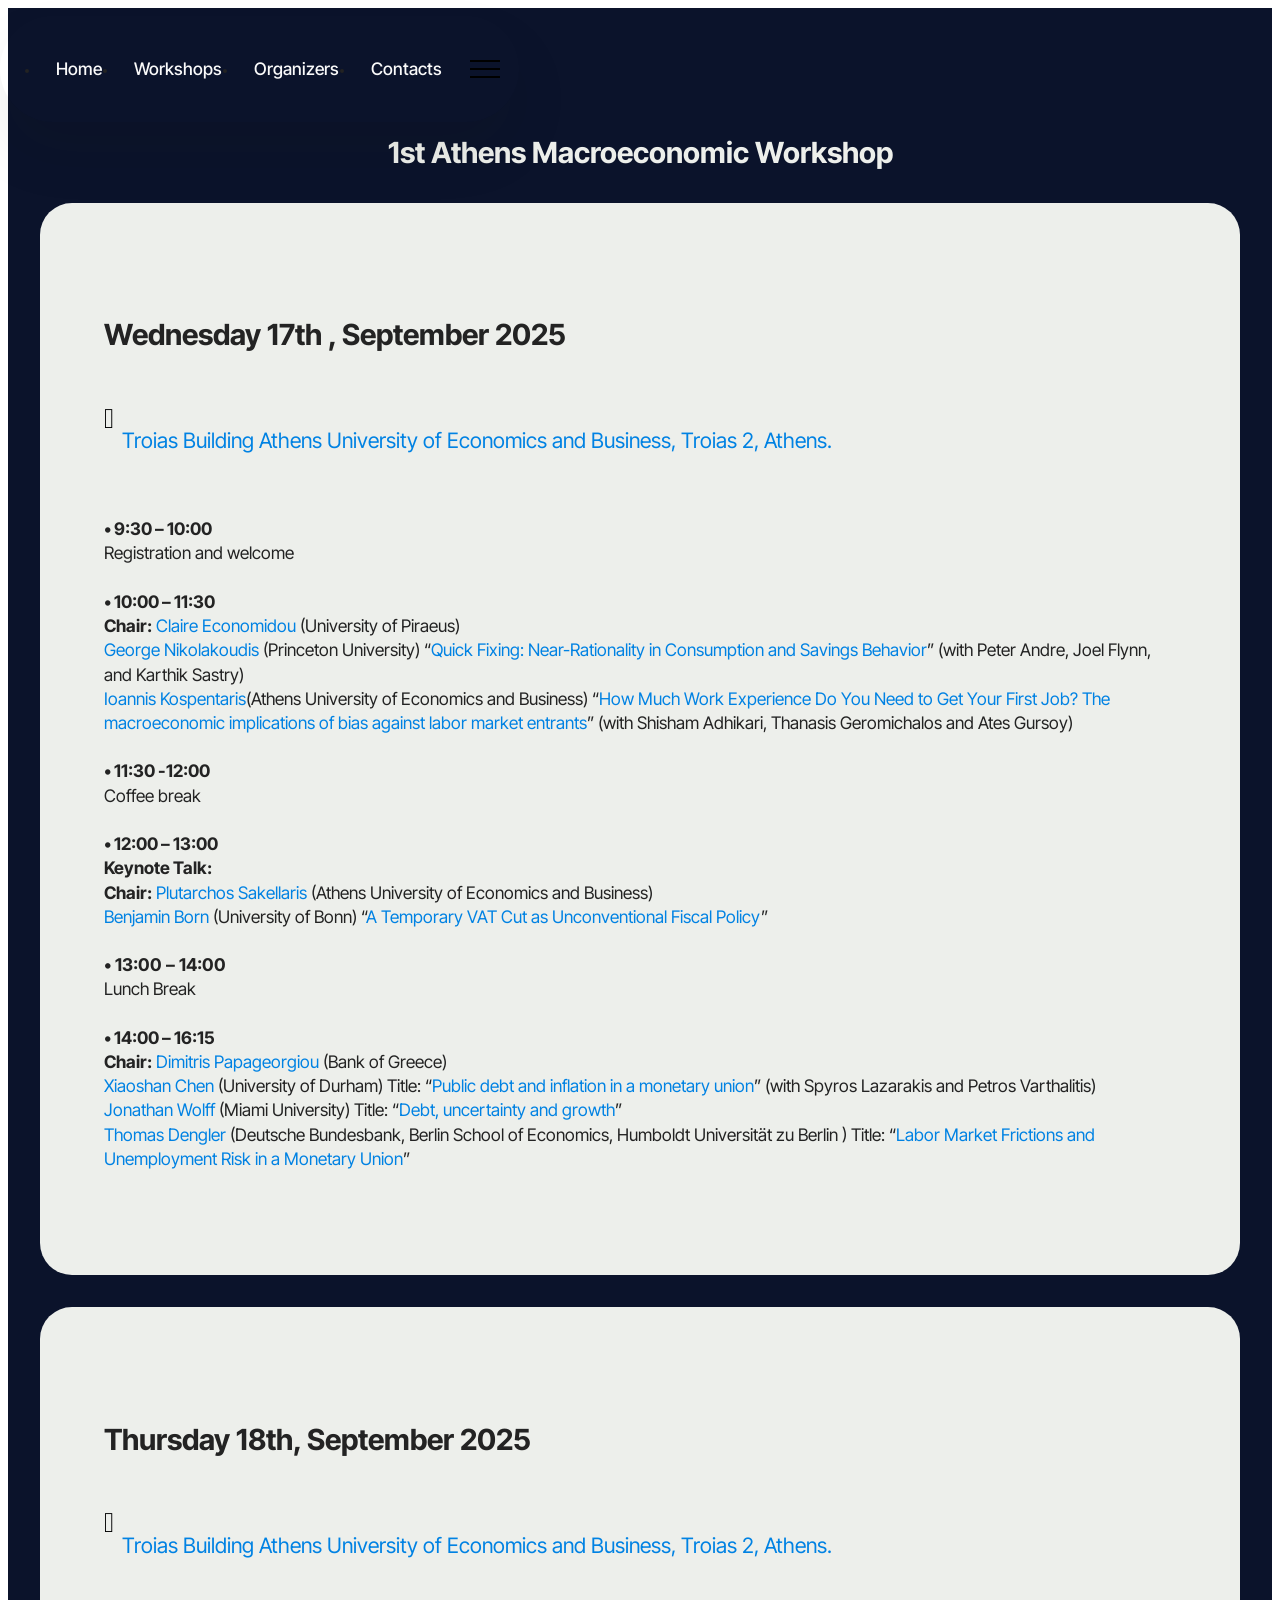
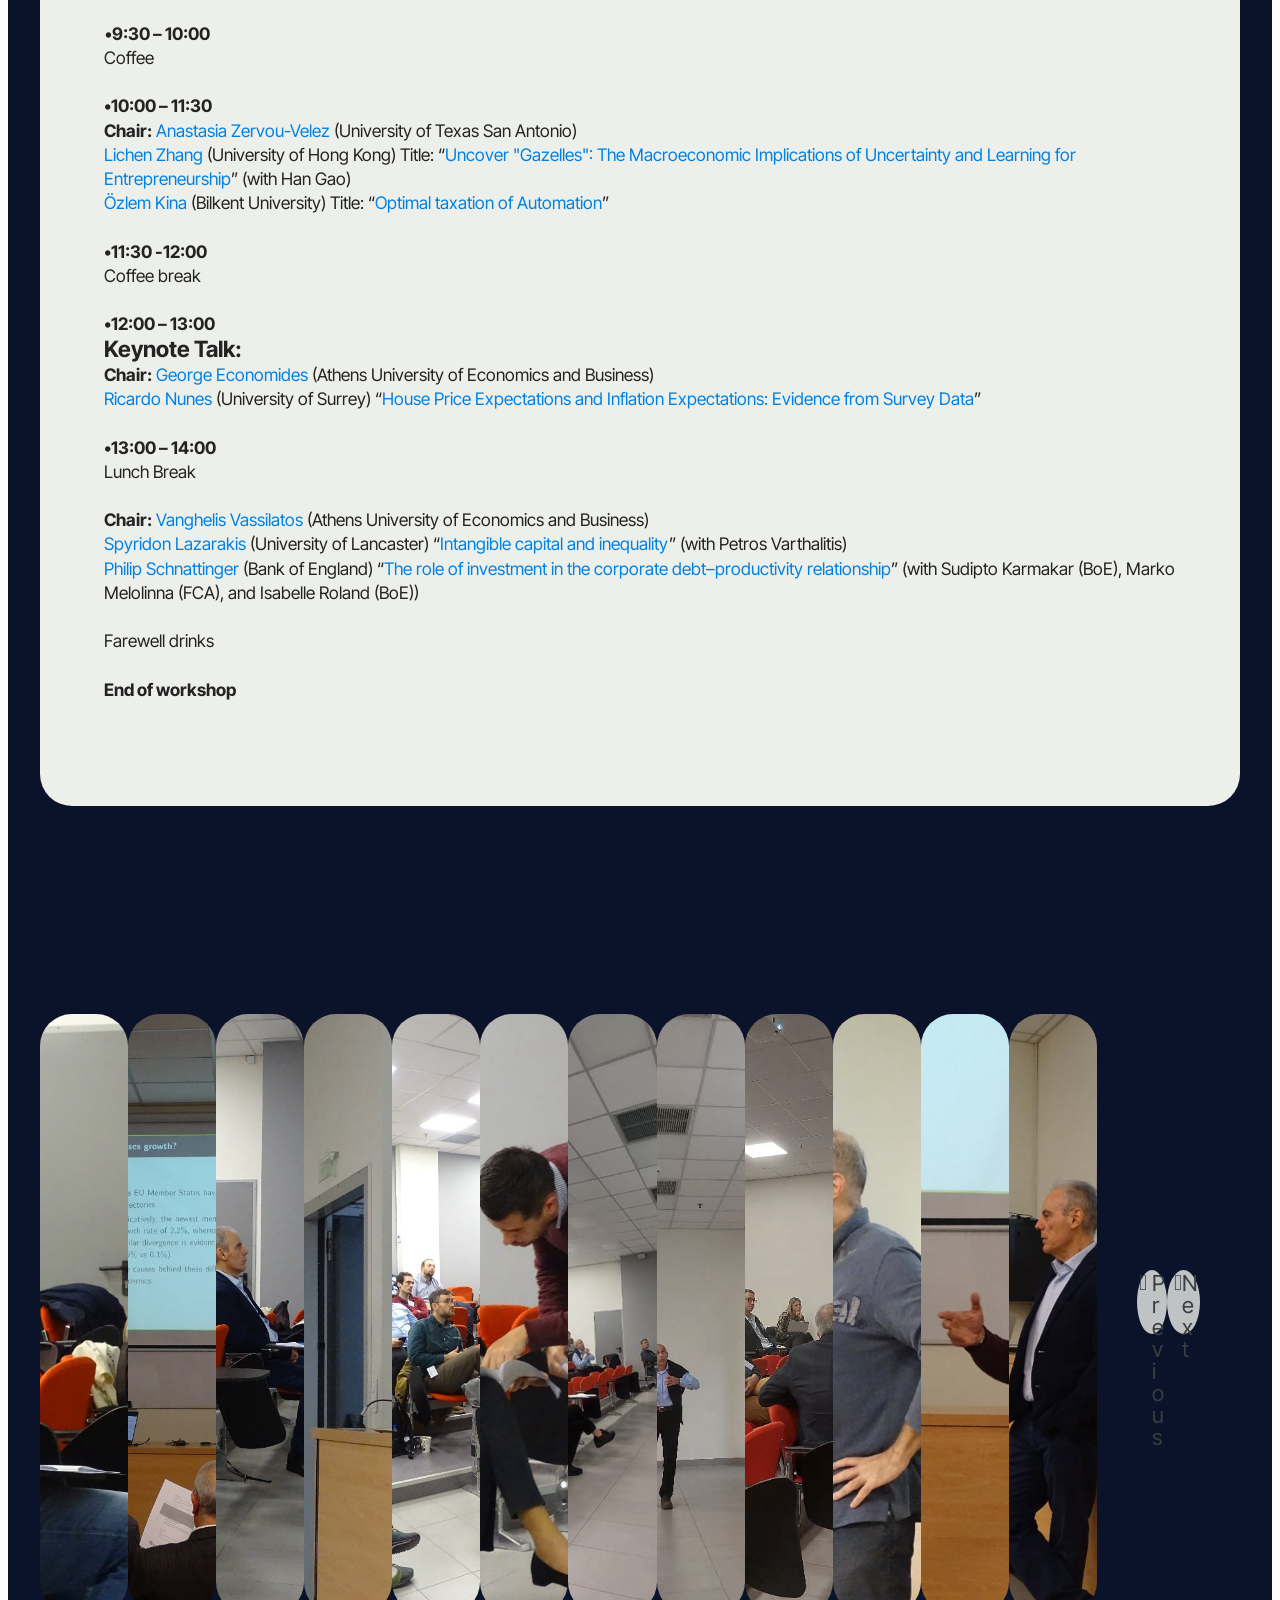
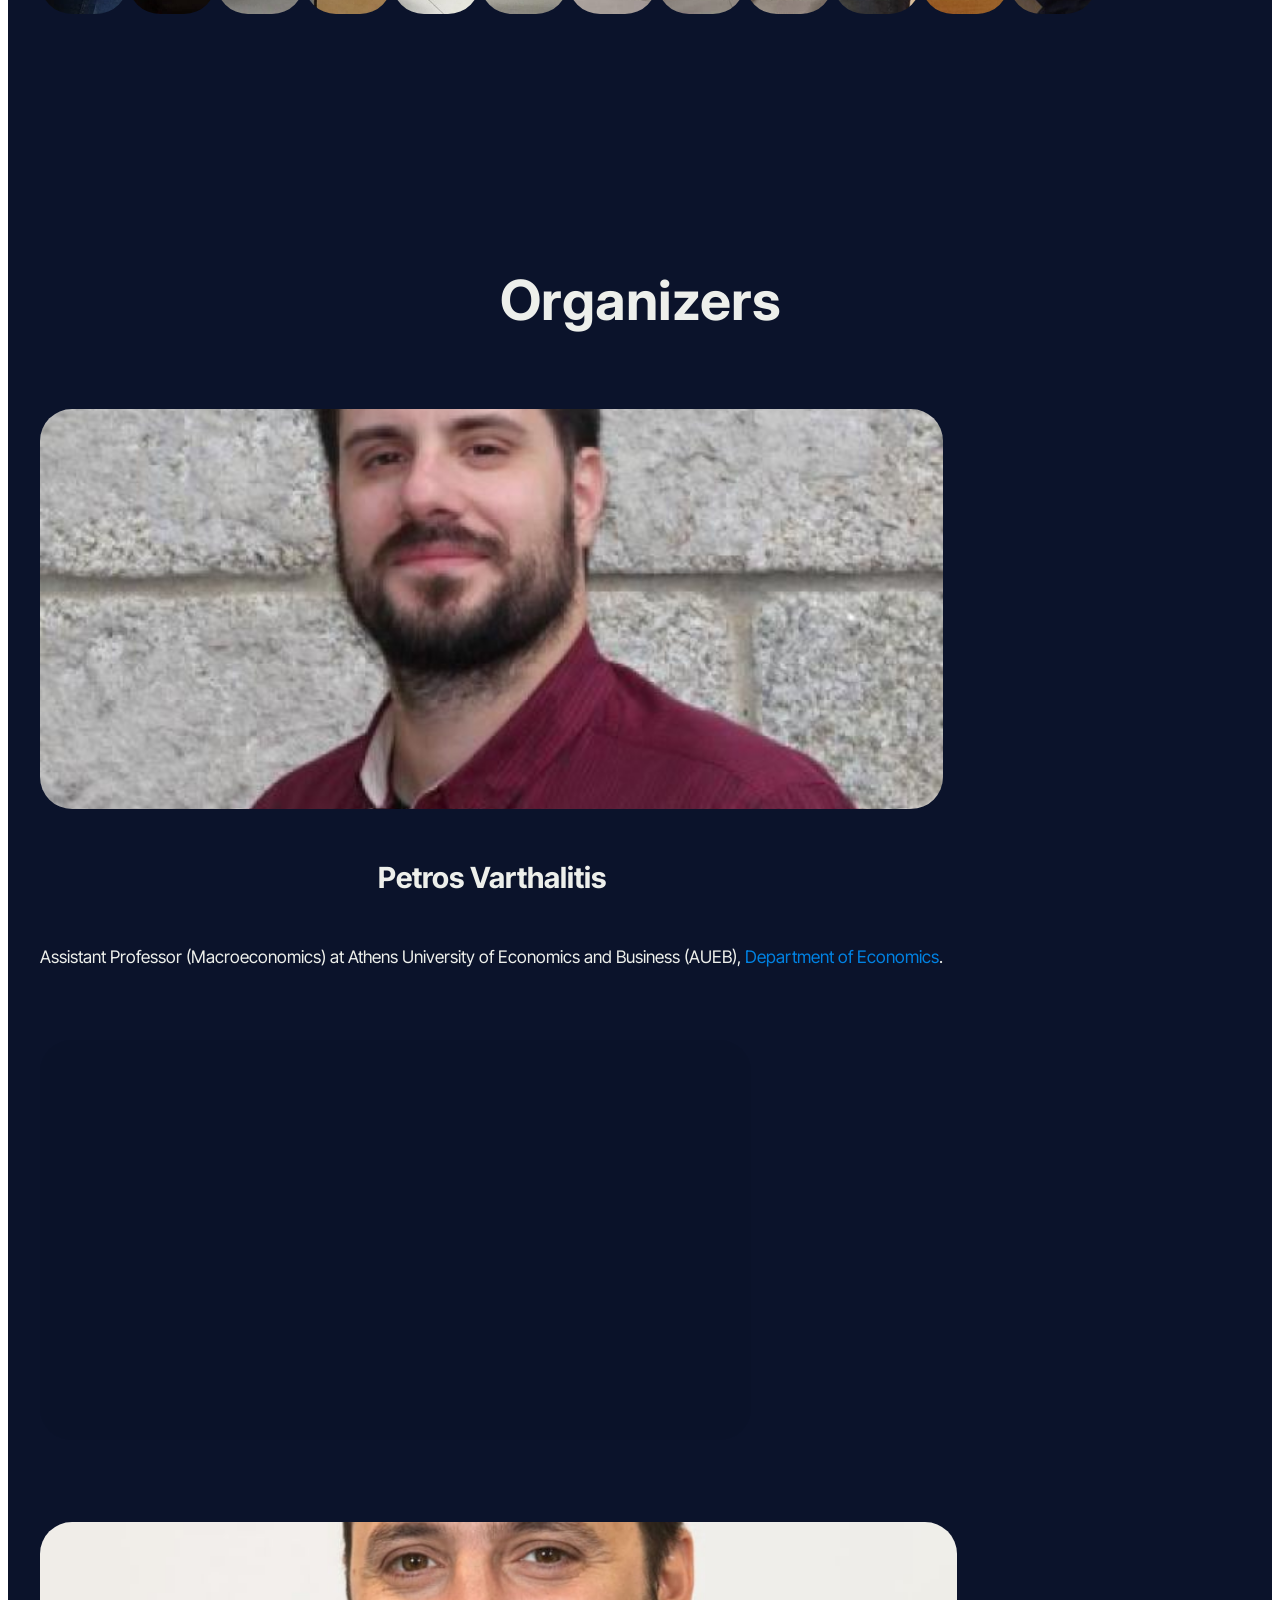
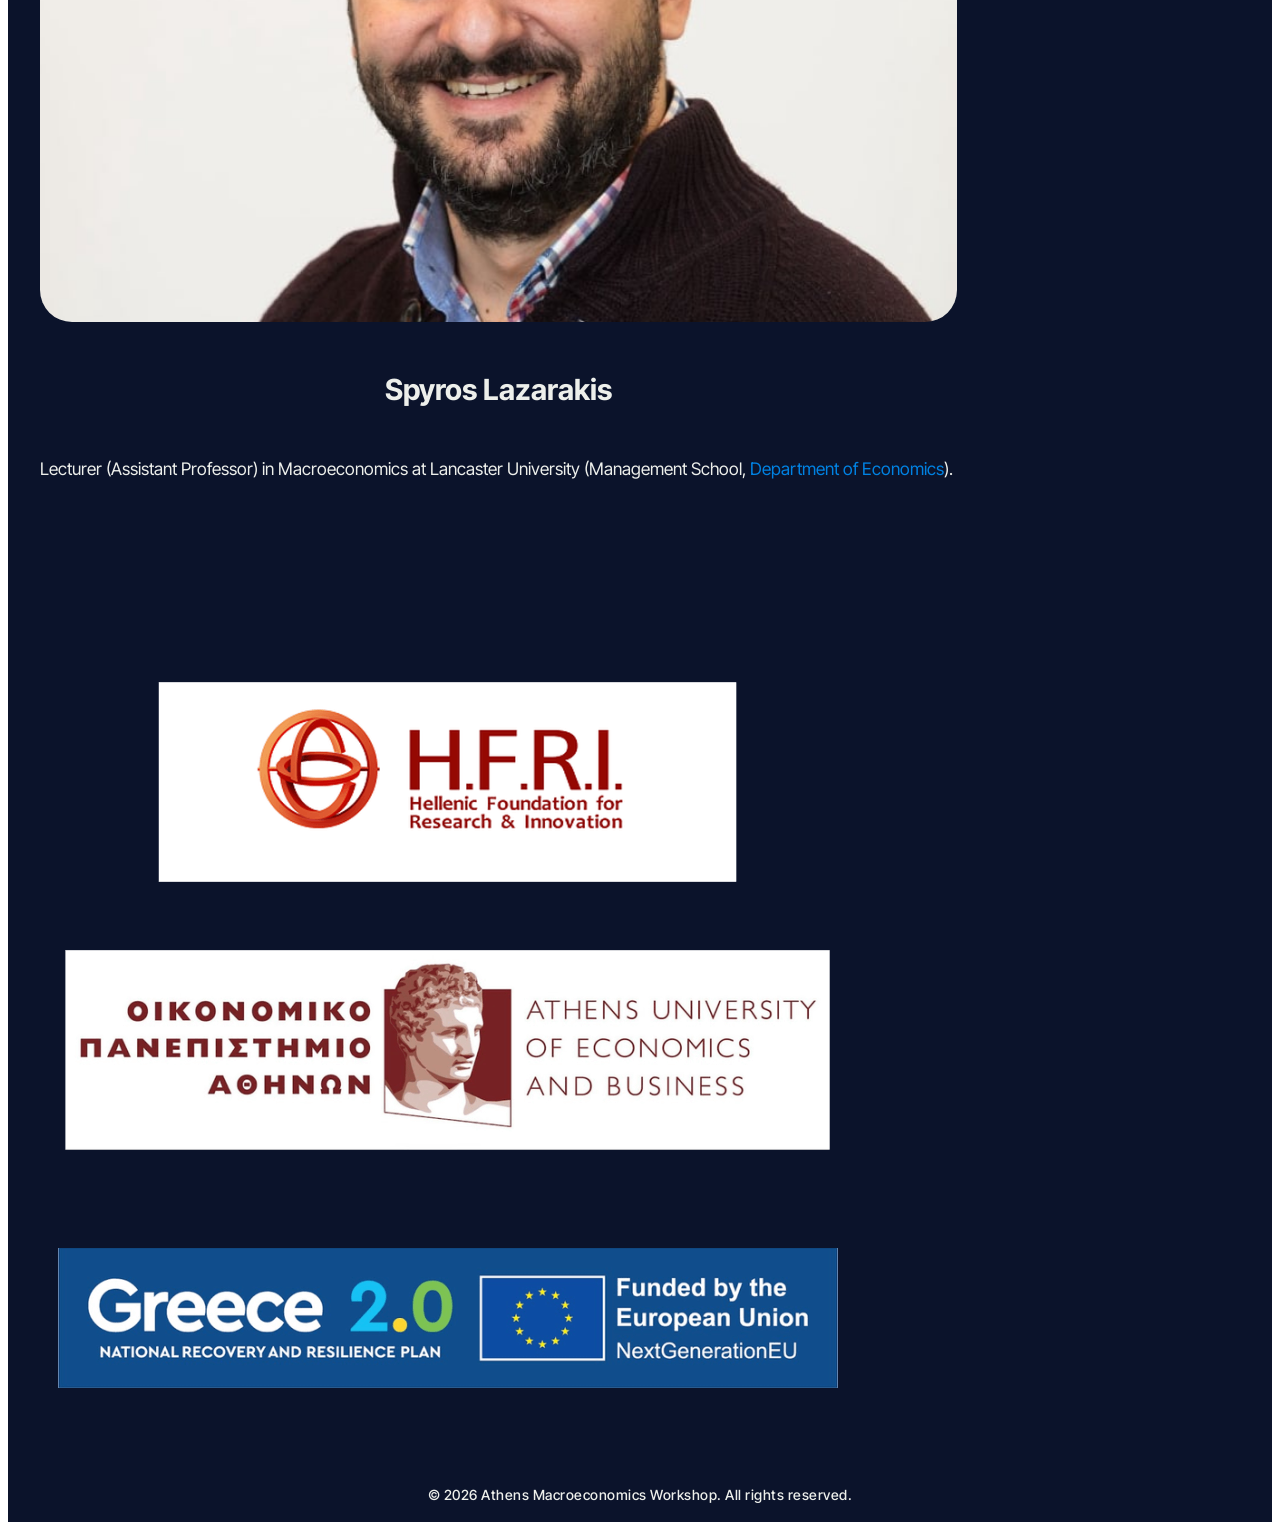
==== 1st-athens-macroeconomics-workshop.html @ bf7352df "Add files via upload" ====
<!DOCTYPE html>
<html  >
<head>
  <!-- Site made with Mobirise Website Builder v5.9.25, https://mobirise.com -->
  <meta charset="UTF-8">
  <meta http-equiv="X-UA-Compatible" content="IE=edge">
  <meta name="generator" content="Mobirise v5.9.25, mobirise.com">
  <meta name="twitter:card" content="summary_large_image"/>
  <meta name="twitter:image:src" content="assets/images/1st-athens-macroeconomics-workshop-meta.png">
  <meta property="og:image" content="assets/images/1st-athens-macroeconomics-workshop-meta.png">
  <meta name="twitter:title" content="1st-athens-macroeconomics-workshop">
  <meta name="viewport" content="width=device-width, initial-scale=1, minimum-scale=1">
  <link rel="shortcut icon" href="assets/images/intange-favicon-512-128x128.png" type="image/x-icon">
  <meta name="description" content="">
  
  
  <title>1st-athens-macroeconomics-workshop</title>
  <link rel="stylesheet" href="assets/web/assets/mobirise-icons2/mobirise2.css">
  <link rel="stylesheet" href="assets/bootstrap/css/bootstrap.min.css">
  <link rel="stylesheet" href="assets/bootstrap/css/bootstrap-grid.min.css">
  <link rel="stylesheet" href="assets/bootstrap/css/bootstrap-reboot.min.css">
  <link rel="stylesheet" href="assets/dropdown/css/style.css">
  <link rel="stylesheet" href="assets/socicon/css/styles.css">
  <link rel="stylesheet" href="assets/theme/css/style.css">
  <link rel="preload" href="https://fonts.googleapis.com/css?family=Inter+Tight:100,200,300,400,500,600,700,800,900,100i,200i,300i,400i,500i,600i,700i,800i,900i&display=swap" as="style" onload="this.onload=null;this.rel='stylesheet'">
  <noscript><link rel="stylesheet" href="https://fonts.googleapis.com/css?family=Inter+Tight:100,200,300,400,500,600,700,800,900,100i,200i,300i,400i,500i,600i,700i,800i,900i&display=swap"></noscript>
  <link rel="preload" href="https://fonts.googleapis.com/css?family=Inter:100,200,300,400,500,600,700,800,900,100i,200i,300i,400i,500i,600i,700i,800i,900i&display=swap" as="style" onload="this.onload=null;this.rel='stylesheet'">
  <noscript><link rel="stylesheet" href="https://fonts.googleapis.com/css?family=Inter:100,200,300,400,500,600,700,800,900,100i,200i,300i,400i,500i,600i,700i,800i,900i&display=swap"></noscript>
  <link rel="preload" as="style" href="assets/mobirise/css/mbr-additional.css?v=ROqgdc"><link rel="stylesheet" href="assets/mobirise/css/mbr-additional.css?v=ROqgdc" type="text/css">

  
  
  
</head>
<body>
  
  <section data-bs-version="5.1" class="menu menu5 cid-vo2XoC6HNH" once="menu" id="menu05-g">
	

	<nav class="navbar navbar-dropdown navbar-fixed-top navbar-expand-lg">
		<div class="container">
			<div class="navbar-brand">
				
				
			</div>
			<button class="navbar-toggler" type="button" data-toggle="collapse" data-bs-toggle="collapse" data-target="#navbarSupportedContent" data-bs-target="#navbarSupportedContent" aria-controls="navbarNavAltMarkup" aria-expanded="false" aria-label="Toggle navigation">
				<div class="hamburger">
					<span></span>
					<span></span>
					<span></span>
					<span></span>
				</div>
			</button>
			<div class="collapse navbar-collapse" id="navbarSupportedContent">
				<ul class="navbar-nav nav-dropdown nav-right navbar-nav-top-padding" data-app-modern-menu="true"><li class="nav-item"><a class="nav-link link text-white display-4" href="index.html#top">Home</a></li><li class="nav-item dropdown">
						<a class="nav-link link dropdown-toggle text-white display-4" href="index.html#news09-9" aria-expanded="false" data-toggle="dropdown-submenu" data-bs-toggle="dropdown" data-bs-auto-close="outside">Workshops</a><div class="dropdown-menu" aria-labelledby="dropdown-973"><a class="show dropdown-item text-white text-primary display-4" href="index.html#news09-9">2nd Athens Macroeconomics workshop</a><a class="show dropdown-item text-white text-primary display-4" href="1st-athens-macroeconomics-workshop.html#news"> 1st Athens Macroeconomics workshop</a></div>
					</li><li class="nav-item"><a class="nav-link link text-white display-4" href="index.html#people03-l">Organizers</a></li><li class="nav-item">
						<a class="nav-link link text-white display-4" href="index.html#people03-k">Contacts</a>
					</li></ul>
				
			</div>
		</div>
	</nav>
</section>

<section data-bs-version="5.1" class="news09 startm5 cid-vojw4jTmcV" id="news09-v">
  
  <div class="container">
    <div class="col-12 mb-5 content-head">
      <h3 class="mbr-section-title mbr-fonts-style align-center mb-0 display-5"><strong>1st Athens Macroeconomic Workshop</strong></h3>
      
    </div>
    <div class="row justify-content-center ">
      <div class="col-12 col-lg-8">
        <div class="item features-without-image col-12 active">
          <div class="item-wrapper">
            <h5 class="mbr-card-title mbr-fonts-style mt-0 mb-3 display-5"><strong>Wednesday 17th , September 2025&nbsp;</strong></h5>
            <div class="details">
              
              
            </div>
            <div class="details">
              <div class="details-item display-7">
                <span class="mbr-iconfont mobi-mbri-map-pin mobi-mbri details-icon"></span>
                <p class="mbr-tag mbr-fonts-style display-7"><a href="https://maps.app.goo.gl/s9RiLfY77Hq9WLxKA" class="text-primary" target="_blank">Troias Building Athens University of Economics and Business, Troias 2, Athens.</a></p>
              </div>
            </div>
            
            <h6 class="mbr-card-subtitle mbr-fonts-style mt-0 mb-3 display-4"><div><strong>• 9:30 – 10:00 
</strong></div><div>Registration and welcome</div><br><div> 
</div><div><strong>• 10:00 – 11:30 
</strong></div><div><strong>Chair:</strong> <a href="https://www.unipi.gr/en/people/economidou-charikleia-claire/" class="text-primary" target="_blank">Claire Economidou</a> (University of Piraeus) 
</div><div><a href="https://www.nikolakoudis.com/" class="text-primary" target="_blank">George Nikolakoudis</a> (Princeton University) “<a href="https://drive.google.com/file/d/1awyga1INCzPsNsulYMSWM-Dxrri4wdv6/view" class="text-primary" target="_blank">Quick Fixing: Near-Rationality in Consumption and Savings Behavior</a>” (with Peter Andre, Joel Flynn, and Karthik Sastry) 
</div><div><a href="https://sites.google.com/site/ioanniskospentaris/" class="text-primary" target="_blank">Ioannis Kospentaris</a>(Athens University of Economics and Business) “<a href="https://drive.google.com/file/d/1iOt1ChFKI5JLn_YGmo2r8HFfrzJy0114/view" class="text-primary" target="_blank">How Much Work Experience Do You Need to Get Your First Job? The macroeconomic implications of bias against labor market entrants</a>” (with Shisham Adhikari, Thanasis Geromichalos and Ates Gursoy) 
</div><div><br></div><div><strong>• 11:30 -12:00 
</strong></div><div>Coffee break</div><br><div> 
</div><div><strong>• 12:00 – 13:00 
</strong></div><div><strong>Keynote Talk: 
</strong></div><div><strong>Chair:</strong> <a href="https://sites.google.com/view/plutarchossakellaris" class="text-primary" target="_blank">Plutarchos Sakellaris</a> (Athens University of Economics and Business) 
</div><div><a href="https://www.benjaminborn.de/" class="text-primary" target="_blank">Benjamin Born</a> (University of Bonn) “<a href="https://drive.google.com/file/d/1lQdD8zDlQMj3WoTaWv9Stl2dD7FZsE-4/view" class="text-primary" target="_blank">A Temporary VAT Cut as Unconventional Fiscal Policy</a>” 
</div><div><strong style="font-size: 1.1rem;"><br></strong></div><div><strong style="font-size: 1.1rem;">• 13:00 – 14:00</strong><br></div><div>Lunch Break 
</div><div><strong><br></strong></div><div><strong>• 14:00 – 16:15 
</strong></div><div><strong>Chair:</strong> <a href="https://sites.google.com/site/dimitrispapageorgioupage/" class="text-primary" target="_blank">Dimitris Papageorgiou</a> (Bank of Greece) 
</div><div><a href="https://sites.google.com/site/xiaoshanchenfuller/" class="text-primary" target="_blank">Xiaoshan Chen</a> (University of Durham) Title: “<a href="https://drive.google.com/file/d/1wFIWw_v5fDEwLf2Lr9fqWzeh-18yKDK6/view" class="text-primary" target="_blank">Public debt and inflation in a monetary union</a>” (with Spyros Lazarakis and Petros Varthalitis) 
</div><div><a href="https://sites.google.com/view/jswolff/" class="text-primary" target="_blank">Jonathan Wolff</a> (Miami University) Title: “<a href="https://drive.google.com/file/d/1SQ3vj9Y3_2owEQkr7A2W3ySUCe_IaCP5/view" class="text-primary" target="_blank">Debt, uncertainty and growth</a>” 
</div><div><a href="https://sites.google.com/view/thomasdengler" class="text-primary" target="_blank">Thomas Dengler</a> (Deutsche Bundesbank, Berlin School of Economics, Humboldt Universität zu Berlin ) Title: “<a href="https://drive.google.com/file/d/1pGiiwD3izi3B61G6ehe2oWDl5bojuvIj/view" class="text-primary" target="_blank">Labor Market Frictions and Unemployment Risk in a Monetary Union</a>”</div><div>
</div><div>
</div><div>
</div><div>
</div><div>
</div><div>
</div><div>
</div><div>
</div><div>
</div><div>
</div><div>
</div><div>
</div><div>
</div><div>
</div><div>
</div><div>
</div><div>
</div><div>
</div></h6>
            
          </div>
        </div>
        <div class="item features-without-image col-12">
          <div class="item-wrapper">
            <h5 class="mbr-card-title mbr-fonts-style mt-0 mb-3 display-5"><strong>Thursday 18th, September 2025&nbsp;</strong></h5>
            <div class="details">
              
             
            </div>
            <div class="details">
              <div class="details-item display-7">
                <span class="mbr-iconfont mobi-mbri-map-pin mobi-mbri details-icon"></span>
                <p class="mbr-tag mbr-fonts-style display-7"><a href="https://maps.app.goo.gl/s9RiLfY77Hq9WLxKA" class="text-primary" target="_blank">Troias Building Athens University of Economics and Business, Troias 2, Athens.</a><br></p>
              </div>
            </div>
            
            <h6 class="mbr-card-subtitle mbr-fonts-style mt-0 mb-3 display-4">•<strong>9:30 – 10:00 
</strong><div>
</div><div>Coffee</div><br><div> 
</div><div><strong>•10:00 – 11:30 
</strong></div><div><strong>Chair:</strong> <a href="https://sites.google.com/site/anastasiazervoupage/" class="text-primary" target="_blank">Anastasia Zervou-Velez</a> (University of Texas San Antonio) 
</div><div><a href="https://lichenzhang.weebly.com/" class="text-primary" target="_blank">Lichen Zhang</a> (University of Hong Kong) Title: “<a href="https://drive.google.com/file/d/1F3Bx7vJr08uV4Q04dejfF_cUzHqcjcGP/view" class="text-primary" target="_blank">Uncover "Gazelles": The Macroeconomic Implications of Uncertainty and Learning for Entrepreneurship</a>” (with Han Gao) 
</div><div><a href="https://www.ozlemkina.com/" class="text-primary" target="_blank">Özlem Kina</a> (Bilkent University) Title: “<a href="https://drive.google.com/file/d/1UWi3M8B3TnzPAUD4MQsqDqIw2hHiiYGC/view" class="text-primary" target="_blank">Optimal taxation of Automation</a>”  
</div><div><strong><br></strong></div><div><strong>•11:30 -12:00 
</strong></div><div>Coffee break 
</div><div><strong><br></strong></div><div><strong>•12:00 – 13:00</strong></div><div><strong style="font-size: 1.4rem;">Keynote Talk:</strong></div><div><strong>Chair:</strong> <a href="https://www2.aueb.gr/users/gecon/" class="text-primary" target="_blank">George Economides</a> (Athens University of Economics and Business) 
</div><div><a href="https://sites.google.com/view/ricardonunes/home" class="text-primary" target="_blank">Ricardo Nunes</a> (University of Surrey) “<a href="https://drive.google.com/file/d/1SwmQ94cK85jdRxp5MCasLx83s3DGYi-p/view" class="text-primary" target="_blank">House Price Expectations and Inflation Expectations: Evidence from Survey Data</a>” 
</div><div><strong><br></strong></div><div><strong>•13:00 – 14:00 
</strong></div><div>Lunch Break</div><br><div> 
</div><div><strong>Chair:</strong> <a href="https://www.aueb.gr/en/faculty_page/vasilatos-evangelos" class="text-primary" target="_blank">Vanghelis Vassilatos</a> (Athens University of Economics and Business) 
</div><div><a href="https://www.slazarakis.com/" class="text-primary" target="_blank">Spyridon Lazarakis</a> (University of Lancaster) “<a href="https://drive.google.com/file/d/1IE9DkrfG1qw8oIpjZp3tDIDqA4QAW3M6/view" class="text-primary" target="_blank">Intangible capital and inequality</a>” (with Petros Varthalitis) 
</div><div><a href="https://philipschnattinger.github.io/" class="text-primary" target="_blank">Philip Schnattinger</a> (Bank of England) “<a href="https://drive.google.com/file/d/1_fAILFaWQ7c5skVZMDQcLuCeu4iwJ5OO/view" class="text-primary" target="_blank">The role of investment in the corporate debt–productivity relationship</a>” (with Sudipto Karmakar (BoE), Marko Melolinna (FCA), and Isabelle Roland (BoE))</div><br><div> 
</div><div>Farewell drinks 
</div><div><br></div><div><strong>End of workshop&nbsp;</strong></div><div>
</div><div>
</div><div>
</div><div>
</div><div>
</div><div>
</div><div>
</div><div>
</div><div>
</div><div>
</div><div>
</div><div>
</div><div>
</div><div>
</div><div>
</div><div>
</div><div>
</div></h6>
            
          </div>
        </div>

      </div>
    </div>
  </div>
</section>

<section data-bs-version="5.1" class="slider05 cid-vojiJwBOyW" id="slider05-u">
    

    <div class="container">
        <div class="row justify-content-center">
            <div class="col-12 col-md-10">
                <div class="carousel slide" id="vojX2L77eg" data-ride="carousel" data-bs-ride="carousel" data-interval="4000" data-bs-interval="4000">
                    <ol class="carousel-indicators">
                        <li data-slide-to="0" data-bs-slide-to="0" class="active" data-target="#vojX2L77eg" data-bs-target="#vojX2L77eg"></li>
                        <li data-slide-to="1" data-bs-slide-to="1" data-target="#vojX2L77eg" data-bs-target="#vojX2L77eg"></li>
                        <li data-slide-to="2" data-bs-slide-to="2" data-target="#vojX2L77eg" data-bs-target="#vojX2L77eg"></li><li data-slide-to="3" data-bs-slide-to="3" data-target="#vojX2L77eg" data-bs-target="#vojX2L77eg"></li><li data-slide-to="4" data-bs-slide-to="4" data-target="#vojX2L77eg" data-bs-target="#vojX2L77eg"></li><li data-slide-to="5" data-bs-slide-to="5" data-target="#vojX2L77eg" data-bs-target="#vojX2L77eg"></li><li data-slide-to="6" data-bs-slide-to="6" data-target="#vojX2L77eg" data-bs-target="#vojX2L77eg"></li><li data-slide-to="7" data-bs-slide-to="7" data-target="#vojX2L77eg" data-bs-target="#vojX2L77eg"></li><li data-slide-to="8" data-bs-slide-to="8" data-target="#vojX2L77eg" data-bs-target="#vojX2L77eg"></li><li data-slide-to="9" data-bs-slide-to="9" data-target="#vojX2L77eg" data-bs-target="#vojX2L77eg"></li><li data-slide-to="10" data-bs-slide-to="10" data-target="#vojX2L77eg" data-bs-target="#vojX2L77eg"></li><li data-slide-to="11" data-bs-slide-to="11" data-target="#vojX2L77eg" data-bs-target="#vojX2L77eg"></li>
                    </ol>
                    <div class="carousel-inner">
                        <div class="carousel-item slider-image item active">
                            <div class="item-wrapper">
                                
                                <img class="d-block w-100" src="assets/images/img-20251127-wa0010-1280x960.jpg" alt="" data-slide-to="0" data-bs-slide-to="0">
                            </div>
                        </div>
                        <div class="carousel-item slider-image item">
                            <div class="item-wrapper">
                                
                                <img class="d-block w-100" src="assets/images/img-20251127-wa0002-1280x960.jpg" alt="" data-slide-to="1" data-bs-slide-to="1">
                            </div>
                        </div>
                        <div class="carousel-item slider-image item">
                            <div class="item-wrapper">
                                
                                <img class="d-block w-100" src="assets/images/img-20251127-wa0007-1280x960.jpg" alt="" data-slide-to="2" data-bs-slide-to="2">
                            </div>
                        </div><div class="carousel-item slider-image item">
                            <div class="item-wrapper">
                                
                                <img class="d-block w-100" src="assets/images/img-20251127-wa0015-1280x960.jpg" alt="" data-slide-to="3" data-bs-slide-to="3">
                            </div>
                        </div><div class="carousel-item slider-image item">
                            <div class="item-wrapper">
                                
                                <img class="d-block w-100" src="assets/images/img-20251127-wa0013-1280x960.jpg" alt="" data-slide-to="4" data-bs-slide-to="4">
                            </div>
                        </div><div class="carousel-item slider-image item">
                            <div class="item-wrapper">
                                
                                <img class="d-block w-100" src="assets/images/img-20251127-wa0019-1280x960.jpg" alt="" data-slide-to="5" data-bs-slide-to="5">
                            </div>
                        </div><div class="carousel-item slider-image item">
                            <div class="item-wrapper">
                                
                                <img class="d-block w-100" src="assets/images/whatsapp-image-2025-11-27-at-15.54.48-6ba214b6-1156x867.jpg" alt="" data-slide-to="6" data-bs-slide-to="6">
                            </div>
                        </div><div class="carousel-item slider-image item">
                            <div class="item-wrapper">
                                
                                <img class="d-block w-100" src="assets/images/whatsapp-image-2025-11-27-at-15.54.43-503d2622-1156x867.jpg" alt="" data-slide-to="7" data-bs-slide-to="7">
                            </div>
                        </div><div class="carousel-item slider-image item">
                            <div class="item-wrapper">
                                
                                <img class="d-block w-100" src="assets/images/whatsapp-image-2025-11-27-at-15.54.43-7782b9f7-1156x867.jpg" alt="" data-slide-to="8" data-bs-slide-to="8">
                            </div>
                        </div><div class="carousel-item slider-image item">
                            <div class="item-wrapper">
                                
                                <img class="d-block w-100" src="assets/images/img-20251127-wa0003-1156x867.jpg" alt="" data-slide-to="9" data-bs-slide-to="9">
                            </div>
                        </div><div class="carousel-item slider-image item">
                            <div class="item-wrapper">
                                
                                <img class="d-block w-100" src="assets/images/img-20251127-wa0016-1156x867.jpg" alt="" data-slide-to="10" data-bs-slide-to="10">
                            </div>
                        </div><div class="carousel-item slider-image item">
                            <div class="item-wrapper">
                                
                                <img class="d-block w-100" src="assets/images/img-20251127-wa0006-1156x867.jpg" alt="" data-slide-to="11" data-bs-slide-to="11">
                            </div>
                        </div>
                    </div>
                    <a class="carousel-control carousel-control-prev" role="button" data-slide="prev" data-bs-slide="prev" href="#vojX2L77eg">
                        <span class="mobi-mbri mobi-mbri-arrow-prev" aria-hidden="true"></span>
                        <span class="sr-only visually-hidden">Previous</span>
                    </a>
                    <a class="carousel-control carousel-control-next" role="button" data-slide="next" data-bs-slide="next" href="#vojX2L77eg">
                        <span class="mobi-mbri mobi-mbri-arrow-next" aria-hidden="true"></span>
                        <span class="sr-only visually-hidden">Next</span>
                    </a>
                </div>
            </div>
        </div>
    </div>
</section>

<section data-bs-version="5.1" class="people03 cid-vojJovXC9Y" id="people03-x">
	
	
	<div class="container">
		<div class="row justify-content-center">
			<div class="col-12 content-head">
				<div class="mbr-section-head mb-5">
					<h4 class="mbr-section-title mbr-fonts-style align-center mb-0 display-2">
						<strong>Organizers</strong></h4>
					
				</div>
			</div>
		</div>
		<div class="row">
			<div class="item features-image col-12 col-md-6 col-lg-4">
				<div class="item-wrapper">
					<div class="item-img mb-3">
						<a href="https://sites.google.com/site/pgvarth/home" target="_blank"><img src="assets/images/varth-600x600.jpg" alt="" title=""></a>
					</div>
					<div class="item-content align-left">
						<h5 class="item-title mbr-fonts-style display-5"><strong>Petros Varthalitis</strong></h5>
						<h6 class="item-subtitle mbr-fonts-style mb-3 display-4">Assistant Professor (Macroeconomics) at Athens University of Economics and Business (AUEB), <a href="https://www.dept.aueb.gr/en/economincs-overview" class="text-primary" target="_blank">Department of Economics</a>.</h6>
						
					</div>
					
				</div>
			</div>
			<div class="item features-image col-12 col-md-6 col-lg-4">
				<div class="item-wrapper">
					<div class="item-img mb-3">
						<img src="assets/images/solid-color-0b132b-816x459.jpg" alt="Mobirise Website Builder" title="">
					</div>
					<div class="item-content align-left">
						<h5 class="item-title mbr-fonts-style display-5"></h5>
						<h6 class="item-subtitle mbr-fonts-style mb-3 display-7"></h6>
						
					</div>
					
				</div>
			</div>
			<div class="item features-image col-12 col-md-6 col-lg-4">
				<div class="item-wrapper">
					<div class="item-img mb-3">
						<a href="https://www.slazarakis.com/" target="_blank"><img src="assets/images/spyridon-lazarakis-portrait-816x1253.jpg" alt="" title=""></a>
					</div>
					<div class="item-content align-left">
						<h5 class="item-title mbr-fonts-style display-5"><strong>Spyros Lazarakis</strong></h5>
						<h6 class="item-subtitle mbr-fonts-style mb-3 display-4">Lecturer (Assistant Professor) in Macroeconomics at Lancaster University (Management School, <a href="https://www.lancaster.ac.uk/lums/people/spyridon-lazarakis" class="text-primary" target="_blank">Department of Economics</a>).&nbsp;</h6>
						
					</div>
					
				</div>
			</div>
		</div>
	</div>
</section>

<section data-bs-version="5.1" class="social01 cid-vojFYhyTb9" id="social01-w">
	

	
	
	<div class="container">
		<div class="row justify-content-center">
			<div class="col-12 content-head">
				
			</div>
		</div>
		<div class="row">
			
			<div class="item features-without-image col-12 col-md-6 col-lg-4 active">
				<div class="item-img mb-3">
					<img src="assets/images/hfri-816x236.png" alt="Mobirise Website Builder" data-slide-to="0" data-bs-slide-to="0">
				</div>
				<div class="item-wrapper">
					
					<div class="card-box">
						
						
					</div>
				</div>
			</div><div class="item features-without-image col-12 col-md-6 col-lg-4">
				<div class="item-img mb-3">
					<img src="assets/images/oikonomiko-panepistimio-816x236.png" alt="Mobirise Website Builder" data-slide-to="1" data-bs-slide-to="1">
				</div>
				<div class="item-wrapper">
					
					<div class="card-box">
						
						
					</div>
				</div>
			</div><div class="item features-without-image col-12 col-md-6 col-lg-4">
				<div class="item-img mb-3">
					<img src="assets/images/greece-2-816x236.png" alt="Mobirise Website Builder" data-slide-to="2" data-bs-slide-to="2">
				</div>
				<div class="item-wrapper">
					
					<div class="card-box">
						
						
					</div>
				</div>
			</div>
		</div>
	</div>
<section style="background-color: #0B132B; color: #edefeb; padding: 20px 0; text-align: center; font-family: 'Inter Tight', sans-serif; font-size: 14px; letter-spacing: 0.5px;">
    <div style="max-width: 1200px; margin: 0 auto; padding: 0 15px;">
        <p style="margin: 0; font-weight: 500;">
            © 2026 Athens Macroeconomics Workshop. All rights reserved.
        </p>
    </div>
</section>

<script src="assets/bootstrap/js/bootstrap.bundle.min.js"></script>  <script src="assets/smoothscroll/smooth-scroll.js"></script>  <script src="assets/ytplayer/index.js"></script>  <script src="assets/dropdown/js/navbar-dropdown.js"></script>  <script src="assets/theme/js/script.js"></script>
  
  
</body>
</html>
---- assets/web/assets/mobirise-icons2/mobirise2.css ----
@font-face {
  font-family: 'Moririse2';
  font-display: swap;
  src:  url('mobirise2.eot?f2bix4');
  src:  url('mobirise2.eot?f2bix4#iefix') format('embedded-opentype'),
    url('mobirise2.ttf?f2bix4') format('truetype'),
    url('mobirise2.woff?f2bix4') format('woff'),
    url('mobirise2.svg?f2bix4#mobirise2') format('svg');
  font-weight: normal;
  font-style: normal;
}

[class^="mobi-"], [class*=" mobi-"] {
  /* use !important to prevent issues with browser extensions that change fonts */
  font-family: 'Moririse2' !important;
  speak: none;
  font-style: normal;
  font-weight: normal;
  font-variant: normal;
  text-transform: none;
  line-height: 1;

  /* Better Font Rendering =========== */
  -webkit-font-smoothing: antialiased;
  -moz-osx-font-smoothing: grayscale;
}

.mobi-mbri-add-submenu:before {
  content: "\e900";
}
.mobi-mbri-alert:before {
  content: "\e901";
}
.mobi-mbri-align-center:before {
  content: "\e902";
}
.mobi-mbri-align-justify:before {
  content: "\e903";
}
.mobi-mbri-align-left:before {
  content: "\e904";
}
.mobi-mbri-align-right:before {
  content: "\e905";
}
.mobi-mbri-android:before {
  content: "\e906";
}
.mobi-mbri-apple:before {
  content: "\e907";
}
.mobi-mbri-arrow-down:before {
  content: "\e908";
}
.mobi-mbri-arrow-next:before {
  content: "\e909";
}
.mobi-mbri-arrow-prev:before {
  content: "\e90a";
}
.mobi-mbri-arrow-up:before {
  content: "\e90b";
}
.mobi-mbri-bold:before {
  content: "\e90c";
}
.mobi-mbri-bookmark:before {
  content: "\e90d";
}
.mobi-mbri-bootstrap:before {
  content: "\e90e";
}
.mobi-mbri-briefcase:before {
  content: "\e90f";
}
.mobi-mbri-browse:before {
  content: "\e910";
}
.mobi-mbri-bulleted-list:before {
  content: "\e911";
}
.mobi-mbri-calendar:before {
  content: "\e912";
}
.mobi-mbri-camera:before {
  content: "\e913";
}
.mobi-mbri-cart-add:before {
  content: "\e914";
}
.mobi-mbri-cart-full:before {
  content: "\e915";
}
.mobi-mbri-cash:before {
  content: "\e916";
}
.mobi-mbri-change-style:before {
  content: "\e917";
}
.mobi-mbri-chat:before {
  content: "\e918";
}
.mobi-mbri-clock:before {
  content: "\e919";
}
.mobi-mbri-close:before {
  content: "\e91a";
}
.mobi-mbri-cloud:before {
  content: "\e91b";
}
.mobi-mbri-code:before {
  content: "\e91c";
}
.mobi-mbri-contact-form:before {
  content: "\e91d";
}
.mobi-mbri-credit-card:before {
  content: "\e91e";
}
.mobi-mbri-cursor-click:before {
  content: "\e91f";
}
.mobi-mbri-cust-feedback:before {
  content: "\e920";
}
.mobi-mbri-database:before {
  content: "\e921";
}
.mobi-mbri-delivery:before {
  content: "\e922";
}
.mobi-mbri-desktop:before {
  content: "\e923";
}
.mobi-mbri-devices:before {
  content: "\e924";
}
.mobi-mbri-down:before {
  content: "\e925";
}
.mobi-mbri-download-2:before {
  content: "\e926";
}
.mobi-mbri-download:before {
  content: "\e927";
}
.mobi-mbri-drag-n-drop-2:before {
  content: "\e928";
}
.mobi-mbri-drag-n-drop:before {
  content: "\e929";
}
.mobi-mbri-edit-2:before {
  content: "\e92a";
}
.mobi-mbri-edit:before {
  content: "\e92b";
}
.mobi-mbri-error:before {
  content: "\e92c";
}
.mobi-mbri-extension:before {
  content: "\e92d";
}
.mobi-mbri-features:before {
  content: "\e92e";
}
.mobi-mbri-file:before {
  content: "\e92f";
}
.mobi-mbri-flag:before {
  content: "\e930";
}
.mobi-mbri-folder:before {
  content: "\e931";
}
.mobi-mbri-gift:before {
  content: "\e932";
}
.mobi-mbri-github:before {
  content: "\e933";
}
.mobi-mbri-globe-2:before {
  content: "\e934";
}
.mobi-mbri-globe:before {
  content: "\e935";
}
.mobi-mbri-growing-chart:before {
  content: "\e936";
}
.mobi-mbri-hearth:before {
  content: "\e937";
}
.mobi-mbri-help:before {
  content: "\e938";
}
.mobi-mbri-home:before {
  content: "\e939";
}
.mobi-mbri-hot-cup:before {
  content: "\e93a";
}
.mobi-mbri-idea:before {
  content: "\e93b";
}
.mobi-mbri-image-gallery:before {
  content: "\e93c";
}
.mobi-mbri-image-slider:before {
  content: "\e93d";
}
.mobi-mbri-info:before {
  content: "\e93e";
}
.mobi-mbri-italic:before {
  content: "\e93f";
}
.mobi-mbri-key:before {
  content: "\e940";
}
.mobi-mbri-laptop:before {
  content: "\e941";
}
.mobi-mbri-layers:before {
  content: "\e942";
}
.mobi-mbri-left-right:before {
  content: "\e943";
}
.mobi-mbri-left:before {
  content: "\e944";
}
.mobi-mbri-letter:before {
  content: "\e945";
}
.mobi-mbri-like:before {
  content: "\e946";
}
.mobi-mbri-link:before {
  content: "\e947";
}
.mobi-mbri-lock:before {
  content: "\e948";
}
.mobi-mbri-login:before {
  content: "\e949";
}
.mobi-mbri-logout:before {
  content: "\e94a";
}
.mobi-mbri-magic-stick:before {
  content: "\e94b";
}
.mobi-mbri-map-pin:before {
  content: "\e94c";
}
.mobi-mbri-menu:before {
  content: "\e94d";
}
.mobi-mbri-mobile-2:before {
  content: "\e94e";
}
.mobi-mbri-mobile-horizontal:before {
  content: "\e94f";
}
.mobi-mbri-mobile:before {
  content: "\e950";
}
.mobi-mbri-mobirise:before {
  content: "\e951";
}
.mobi-mbri-more-horizontal:before {
  content: "\e952";
}
.mobi-mbri-more-vertical:before {
  content: "\e953";
}
.mobi-mbri-music:before {
  content: "\e954";
}
.mobi-mbri-new-file:before {
  content: "\e955";
}
.mobi-mbri-numbered-list:before {
  content: "\e956";
}
.mobi-mbri-opened-folder:before {
  content: "\e957";
}
.mobi-mbri-pages:before {
  content: "\e958";
}
.mobi-mbri-paper-plane:before {
  content: "\e959";
}
.mobi-mbri-paperclip:before {
  content: "\e95a";
}
.mobi-mbri-phone:before {
  content: "\e95b";
}
.mobi-mbri-photo:before {
  content: "\e95c";
}
.mobi-mbri-photos:before {
  content: "\e95d";
}
.mobi-mbri-pin:before {
  content: "\e95e";
}
.mobi-mbri-play:before {
  content: "\e95f";
}
.mobi-mbri-plus:before {
  content: "\e960";
}
.mobi-mbri-preview:before {
  content: "\e961";
}
.mobi-mbri-print:before {
  content: "\e962";
}
.mobi-mbri-protect:before {
  content: "\e963";
}
.mobi-mbri-question:before {
  content: "\e964";
}
.mobi-mbri-quote-left:before {
  content: "\e965";
}
.mobi-mbri-quote-right:before {
  content: "\e966";
}
.mobi-mbri-redo:before {
  content: "\e967";
}
.mobi-mbri-refresh:before {
  content: "\e968";
}
.mobi-mbri-responsive-2:before {
  content: "\e969";
}
.mobi-mbri-responsive:before {
  content: "\e96a";
}
.mobi-mbri-right:before {
  content: "\e96b";
}
.mobi-mbri-rocket:before {
  content: "\e96c";
}
.mobi-mbri-sad-face:before {
  content: "\e96d";
}
.mobi-mbri-sale:before {
  content: "\e96e";
}
.mobi-mbri-save:before {
  content: "\e96f";
}
.mobi-mbri-search:before {
  content: "\e970";
}
.mobi-mbri-setting-2:before {
  content: "\e971";
}
.mobi-mbri-setting-3:before {
  content: "\e972";
}
.mobi-mbri-setting:before {
  content: "\e973";
}
.mobi-mbri-share:before {
  content: "\e974";
}
.mobi-mbri-shopping-bag:before {
  content: "\e975";
}
.mobi-mbri-shopping-basket:before {
  content: "\e976";
}
.mobi-mbri-shopping-cart:before {
  content: "\e977";
}
.mobi-mbri-sites:before {
  content: "\e978";
}
.mobi-mbri-smile-face:before {
  content: "\e979";
}
.mobi-mbri-speed:before {
  content: "\e97a";
}
.mobi-mbri-star:before {
  content: "\e97b";
}
.mobi-mbri-success:before {
  content: "\e97c";
}
.mobi-mbri-sun:before {
  content: "\e97d";
}
.mobi-mbri-sun2:before {
  content: "\e97e";
}
.mobi-mbri-tablet-vertical:before {
  content: "\e97f";
}
.mobi-mbri-tablet:before {
  content: "\e980";
}
.mobi-mbri-target:before {
  content: "\e981";
}
.mobi-mbri-timer:before {
  content: "\e982";
}
.mobi-mbri-to-ftp:before {
  content: "\e983";
}
.mobi-mbri-to-local-drive:before {
  content: "\e984";
}
.mobi-mbri-touch-swipe:before {
  content: "\e985";
}
.mobi-mbri-touch:before {
  content: "\e986";
}
.mobi-mbri-trash:before {
  content: "\e987";
}
.mobi-mbri-underline:before {
  content: "\e988";
}
.mobi-mbri-undo:before {
  content: "\e989";
}
.mobi-mbri-unlink:before {
  content: "\e98a";
}
.mobi-mbri-unlock:before {
  content: "\e98b";
}
.mobi-mbri-up-down:before {
  content: "\e98c";
}
.mobi-mbri-up:before {
  content: "\e98d";
}
.mobi-mbri-update:before {
  content: "\e98e";
}
.mobi-mbri-upload-2:before {
  content: "\e98f";
}
.mobi-mbri-upload:before {
  content: "\e990";
}
.mobi-mbri-user-2:before {
  content: "\e991";
}
.mobi-mbri-user:before {
  content: "\e992";
}
.mobi-mbri-users:before {
  content: "\e993";
}
.mobi-mbri-video-play:before {
  content: "\e994";
}
.mobi-mbri-video:before {
  content: "\e995";
}
.mobi-mbri-watch:before {
  content: "\e996";
}
.mobi-mbri-website-theme-2:before {
  content: "\e997";
}
.mobi-mbri-website-theme:before {
  content: "\e998";
}
.mobi-mbri-wifi:before {
  content: "\e999";
}
.mobi-mbri-windows:before {
  content: "\e99a";
}
.mobi-mbri-zoom-in:before {
  content: "\e99b";
}
.mobi-mbri-zoom-out:before {
  content: "\e99c";
}
---- assets/dropdown/css/style.css ----
.navbar-dropdown {
  left: 0;
  padding: 0;
  position: absolute;
  right: 0;
  top: 0;
  transition: all 0.45s ease;
  z-index: 1030;
  background: #282828; }
  .navbar-dropdown .navbar-logo {
    margin-right: 0.8rem;
    transition: margin 0.3s ease-in-out;
    vertical-align: middle; }
    .navbar-dropdown .navbar-logo img {
      height: 3.125rem;
      transition: all 0.3s ease-in-out; }
    .navbar-dropdown .navbar-logo.mbr-iconfont {
      font-size: 3.125rem;
      line-height: 3.125rem; }
  .navbar-dropdown .navbar-caption {
    font-weight: 700;
    white-space: normal;
    vertical-align: -4px;
    line-height: 3.125rem !important; }
    .navbar-dropdown .navbar-caption, .navbar-dropdown .navbar-caption:hover {
      color: inherit;
      text-decoration: none; }
  .navbar-dropdown .mbr-iconfont + .navbar-caption {
    vertical-align: -1px; }
  .navbar-dropdown.navbar-fixed-top {
    position: fixed; }
  .navbar-dropdown .navbar-brand span {
    vertical-align: -4px; }
  .navbar-dropdown.bg-color.transparent {
    background: none; }
  .navbar-dropdown.navbar-short .navbar-brand {
    padding: 0.625rem 0; }
    .navbar-dropdown.navbar-short .navbar-brand span {
      vertical-align: -1px; }
  .navbar-dropdown.navbar-short .navbar-caption {
    line-height: 2.375rem !important;
    vertical-align: -2px; }
  .navbar-dropdown.navbar-short .navbar-logo {
    margin-right: 0.5rem; }
    .navbar-dropdown.navbar-short .navbar-logo img {
      height: 2.375rem; }
    .navbar-dropdown.navbar-short .navbar-logo.mbr-iconfont {
      font-size: 2.375rem;
      line-height: 2.375rem; }
  .navbar-dropdown.navbar-short .mbr-table-cell {
    height: 3.625rem; }
  .navbar-dropdown .navbar-close {
    left: 0.6875rem;
    position: fixed;
    top: 0.75rem;
    z-index: 1000; }
  .navbar-dropdown .hamburger-icon {
    content: "";
    display: inline-block;
    vertical-align: middle;
    width: 16px;
    -webkit-box-shadow: 0 -6px 0 1px #282828,0 0 0 1px #282828,0 6px 0 1px #282828;
    -moz-box-shadow: 0 -6px 0 1px #282828,0 0 0 1px #282828,0 6px 0 1px #282828;
    box-shadow: 0 -6px 0 1px #282828,0 0 0 1px #282828,0 6px 0 1px #282828; }

.dropdown-menu .dropdown-toggle[data-toggle="dropdown-submenu"]::after {
  border-bottom: 0.35em solid transparent;
  border-left: 0.35em solid;
  border-right: 0;
  border-top: 0.35em solid transparent;
  margin-left: 0.3rem; }

.dropdown-menu .dropdown-item:focus {
  outline: 0; }

.nav-dropdown {
  font-size: 0.75rem;
  font-weight: 500;
  height: auto !important; }
  .nav-dropdown .nav-btn {
    padding-left: 1rem; }
  .nav-dropdown .link {
    margin: .667em 1.667em;
    font-weight: 500;
    padding: 0;
    transition: color .2s ease-in-out; }
    .nav-dropdown .link.dropdown-toggle {
      margin-right: 2.583em; }
      .nav-dropdown .link.dropdown-toggle::after {
        margin-left: .25rem;
        border-top: 0.35em solid;
        border-right: 0.35em solid transparent;
        border-left: 0.35em solid transparent;
        border-bottom: 0; }
      .nav-dropdown .link.dropdown-toggle[aria-expanded="true"] {
        margin: 0;
        padding: 0.667em 3.263em  0.667em 1.667em; }
  .nav-dropdown .link::after,
  .nav-dropdown .dropdown-item::after {
    color: inherit; }
  .nav-dropdown .btn {
    font-size: 0.75rem;
    font-weight: 700;
    letter-spacing: 0;
    margin-bottom: 0;
    padding-left: 1.25rem;
    padding-right: 1.25rem; }
  .nav-dropdown .dropdown-menu {
    border-radius: 0;
    border: 0;
    left: 0;
    margin: 0;
    padding-bottom: 1.25rem;
    padding-top: 1.25rem;
    position: relative; }
  .nav-dropdown .dropdown-submenu {
    margin-left: 0.125rem;
    top: 0; }
  .nav-dropdown .dropdown-item {
    font-weight: 500;
    line-height: 2;
    padding: 0.3846em 4.615em 0.3846em 1.5385em;
    position: relative;
    transition: color .2s ease-in-out, background-color .2s ease-in-out; }
    .nav-dropdown .dropdown-item::after {
      margin-top: -0.3077em;
      position: absolute;
      right: 1.1538em;
      top: 50%; }
    .nav-dropdown .dropdown-item:focus, .nav-dropdown .dropdown-item:hover {
      background: none; }

@media (max-width: 767px) {
  .nav-dropdown.navbar-toggleable-sm {
    bottom: 0;
    display: none;
    left: 0;
    overflow-x: hidden;
    position: fixed;
    top: 0;
    transform: translateX(-100%);
    -ms-transform: translateX(-100%);
    -webkit-transform: translateX(-100%);
    width: 18.75rem;
    z-index: 999; } }
.nav-dropdown.navbar-toggleable-xl {
  bottom: 0;
  display: none;
  left: 0;
  overflow-x: hidden;
  position: fixed;
  top: 0;
  transform: translateX(-100%);
  -ms-transform: translateX(-100%);
  -webkit-transform: translateX(-100%);
  width: 18.75rem;
  z-index: 999; }

.nav-dropdown-sm {
  display: block !important;
  overflow-x: hidden;
  overflow: auto;
  padding-top: 3.875rem; }
  .nav-dropdown-sm::after {
    content: "";
    display: block;
    height: 3rem;
    width: 100%; }
  .nav-dropdown-sm.collapse.in ~ .navbar-close {
    display: block !important; }
  .nav-dropdown-sm.collapsing, .nav-dropdown-sm.collapse.in {
    transform: translateX(0);
    -ms-transform: translateX(0);
    -webkit-transform: translateX(0);
    transition: all 0.25s ease-out;
    -webkit-transition: all 0.25s ease-out;
    background: #282828; }
  .nav-dropdown-sm.collapsing[aria-expanded="false"] {
    transform: translateX(-100%);
    -ms-transform: translateX(-100%);
    -webkit-transform: translateX(-100%); }
  .nav-dropdown-sm .nav-item {
    display: block;
    margin-left: 0 !important;
    padding-left: 0; }
  .nav-dropdown-sm .link,
  .nav-dropdown-sm .dropdown-item {
    border-top: 1px dotted rgba(255, 255, 255, 0.1);
    font-size: 0.8125rem;
    line-height: 1.6;
    margin: 0 !important;
    padding: 0.875rem 2.4rem 0.875rem 1.5625rem !important;
    position: relative;
    white-space: normal; }
    .nav-dropdown-sm .link:focus, .nav-dropdown-sm .link:hover,
    .nav-dropdown-sm .dropdown-item:focus,
    .nav-dropdown-sm .dropdown-item:hover {
      background: rgba(0, 0, 0, 0.2) !important;
      color: #c0a375; }
  .nav-dropdown-sm .nav-btn {
    position: relative;
    padding: 1.5625rem 1.5625rem 0 1.5625rem; }
    .nav-dropdown-sm .nav-btn::before {
      border-top: 1px dotted rgba(255, 255, 255, 0.1);
      content: "";
      left: 0;
      position: absolute;
      top: 0;
      width: 100%; }
    .nav-dropdown-sm .nav-btn + .nav-btn {
      padding-top: 0.625rem; }
      .nav-dropdown-sm .nav-btn + .nav-btn::before {
        display: none; }
  .nav-dropdown-sm .btn {
    padding: 0.625rem 0; }
  .nav-dropdown-sm .dropdown-toggle[data-toggle="dropdown-submenu"]::after {
    margin-left: .25rem;
    border-top: 0.35em solid;
    border-right: 0.35em solid transparent;
    border-left: 0.35em solid transparent;
    border-bottom: 0; }
  .nav-dropdown-sm .dropdown-toggle[data-toggle="dropdown-submenu"][aria-expanded="true"]::after {
    border-top: 0;
    border-right: 0.35em solid transparent;
    border-left: 0.35em solid transparent;
    border-bottom: 0.35em solid; }
  .nav-dropdown-sm .dropdown-menu {
    margin: 0;
    padding: 0;
    position: relative;
    top: 0;
    left: 0;
    width: 100%;
    border: 0;
    float: none;
    border-radius: 0;
    background: none; }
  .nav-dropdown-sm .dropdown-submenu {
    left: 100%;
    margin-left: 0.125rem;
    margin-top: -1.25rem;
    top: 0; }

.navbar-toggleable-sm .nav-dropdown .dropdown-menu {
  position: absolute; }

.navbar-toggleable-sm .nav-dropdown .dropdown-submenu {
  left: 100%;
  margin-left: 0.125rem;
  margin-top: -1.25rem;
  top: 0; }

.navbar-toggleable-sm.opened .nav-dropdown .dropdown-menu {
  position: relative; }

.navbar-toggleable-sm.opened .nav-dropdown .dropdown-submenu {
  left: 0;
  margin-left: 00rem;
  margin-top: 0rem;
  top: 0; }

.is-builder .nav-dropdown.collapsing {
  transition: none !important; }
---- assets/theme/css/style.css ----
@charset "UTF-8";
section {
  background-color: #ffffff;
}

body {
  font-style: normal;
  line-height: 1.5;
  font-weight: 400;
  color: #232323;
  position: relative;
}

button {
  background-color: transparent;
  border-color: transparent;
}

.embla__button,
.carousel-control {
  background-color: #edefea !important;
  opacity: 0.8 !important;
  color: #464845 !important;
  border-color: #edefea !important;
}

.carousel .close,
.modalWindow .close {
  background-color: #edefea !important;
  color: #464845 !important;
  border-color: #edefea !important;
  opacity: 0.8 !important;
}

.carousel .close:hover,
.modalWindow .close:hover {
  opacity: 1 !important;
}

.carousel-indicators li {
  background-color: #edefea !important;
  border: 2px solid #464845 !important;
}

.carousel-indicators li:hover,
.carousel-indicators li:active {
  opacity: 0.8 !important;
}

.embla__button:hover,
.carousel-control:hover {
  background-color: #edefea !important;
  opacity: 1 !important;
}

.modalWindow-video-container {
  height: 80%;
}

section,
.container,
.container-fluid {
  position: relative;
  word-wrap: break-word;
}

a.mbr-iconfont:hover {
  text-decoration: none;
}

.article .lead p,
.article .lead ul,
.article .lead ol,
.article .lead pre,
.article .lead blockquote {
  margin-bottom: 0;
}

a {
  font-style: normal;
  font-weight: 400;
  cursor: pointer;
}
a, a:hover {
  text-decoration: none;
}

.mbr-section-title {
  font-style: normal;
  line-height: 1.3;
}

.mbr-section-subtitle {
  line-height: 1.3;
}

.mbr-text {
  font-style: normal;
  line-height: 1.7;
}

h1,
h2,
h3,
h4,
h5,
h6,
.display-1,
.display-2,
.display-4,
.display-5,
.display-7,
span,
p,
a {
  line-height: 1;
  word-break: break-word;
  word-wrap: break-word;
  font-weight: 400;
}

b,
strong {
  font-weight: bold;
}

input:-webkit-autofill, input:-webkit-autofill:hover, input:-webkit-autofill:focus, input:-webkit-autofill:active {
  transition-delay: 9999s;
  -webkit-transition-property: background-color, color;
  transition-property: background-color, color;
}

textarea[type=hidden] {
  display: none;
}

section {
  background-position: 50% 50%;
  background-repeat: no-repeat;
  background-size: cover;
}
section .mbr-background-video,
section .mbr-background-video-preview {
  position: absolute;
  bottom: 0;
  left: 0;
  right: 0;
  top: 0;
}

.hidden {
  visibility: hidden;
}

.mbr-z-index20 {
  z-index: 20;
}

/*! Base colors */
.mbr-white {
  color: #ffffff;
}

.mbr-black {
  color: #111111;
}

.mbr-bg-white {
  background-color: #ffffff;
}

.mbr-bg-black {
  background-color: #000000;
}

/*! Text-aligns */
.align-left {
  text-align: left;
}

.align-center {
  text-align: center;
}

.align-right {
  text-align: right;
}

/*! Font-weight  */
.mbr-light {
  font-weight: 300;
}

.mbr-regular {
  font-weight: 400;
}

.mbr-semibold {
  font-weight: 500;
}

.mbr-bold {
  font-weight: 700;
}

/*! Media  */
.media-content {
  flex-basis: 100%;
}

.media-container-row {
  display: flex;
  flex-direction: row;
  flex-wrap: wrap;
  justify-content: center;
  align-content: center;
  align-items: start;
}
.media-container-row .media-size-item {
  width: 400px;
}

.media-container-column {
  display: flex;
  flex-direction: column;
  flex-wrap: wrap;
  justify-content: center;
  align-content: center;
  align-items: stretch;
}
.media-container-column > * {
  width: 100%;
}

@media (min-width: 992px) {
  .media-container-row {
    flex-wrap: nowrap;
  }
}
figure {
  margin-bottom: 0;
  overflow: hidden;
}

figure[mbr-media-size] {
  transition: width 0.1s;
}

img,
iframe {
  display: block;
  width: 100%;
}

.card {
  background-color: transparent;
  border: none;
}

.card-box {
  width: 100%;
}

.card-img {
  text-align: center;
  flex-shrink: 0;
  -webkit-flex-shrink: 0;
}

.media {
  max-width: 100%;
  margin: 0 auto;
}

.mbr-figure {
  align-self: center;
}

.media-container > div {
  max-width: 100%;
}

.mbr-figure img,
.card-img img {
  width: 100%;
}

@media (max-width: 991px) {
  .media-size-item {
    width: auto !important;
  }
  .media {
    width: auto;
  }
  .mbr-figure {
    width: 100% !important;
  }
}
/*! Buttons */
.mbr-section-btn {
  margin-left: -0.6rem;
  margin-right: -0.6rem;
  font-size: 0;
}

.btn {
  font-weight: 600;
  border-width: 1px;
  font-style: normal;
  margin: 0.6rem 0.6rem;
  white-space: normal;
  transition: all 0.2s ease-in-out;
  display: inline-flex;
  align-items: center;
  justify-content: center;
  word-break: break-word;
}

.btn-sm {
  font-weight: 600;
  letter-spacing: 0px;
  transition: all 0.3s ease-in-out;
}

.btn-md {
  font-weight: 600;
  letter-spacing: 0px;
  transition: all 0.3s ease-in-out;
}

.btn-lg {
  font-weight: 600;
  letter-spacing: 0px;
  transition: all 0.3s ease-in-out;
}

.btn-form {
  margin: 0;
}
.btn-form:hover {
  cursor: pointer;
}

nav .mbr-section-btn {
  margin-left: 0rem;
  margin-right: 0rem;
}

/*! Btn icon margin */
.btn .mbr-iconfont,
.btn.btn-sm .mbr-iconfont {
  order: 1;
  cursor: pointer;
  margin-left: 0.5rem;
  vertical-align: sub;
}

.btn.btn-md .mbr-iconfont,
.btn.btn-md .mbr-iconfont {
  margin-left: 0.8rem;
}

.mbr-regular {
  font-weight: 400;
}

.mbr-semibold {
  font-weight: 500;
}

.mbr-bold {
  font-weight: 700;
}

[type=submit] {
  -webkit-appearance: none;
}

/*! Full-screen */
.mbr-fullscreen .mbr-overlay {
  min-height: 100vh;
}

.mbr-fullscreen {
  display: flex;
  display: -moz-flex;
  display: -ms-flex;
  display: -o-flex;
  align-items: center;
  min-height: 100vh;
  padding-top: 3rem;
  padding-bottom: 3rem;
}

/*! Map */
.map {
  height: 25rem;
  position: relative;
}
.map iframe {
  width: 100%;
  height: 100%;
}

/*! Scroll to top arrow */
.mbr-arrow-up {
  bottom: 25px;
  right: 90px;
  position: fixed;
  text-align: right;
  z-index: 5000;
  color: #ffffff;
  font-size: 22px;
}

.mbr-arrow-up a {
  background: rgba(0, 0, 0, 0.2);
  border-radius: 50%;
  color: #fff;
  display: inline-block;
  height: 60px;
  width: 60px;
  border: 2px solid #fff;
  outline-style: none !important;
  position: relative;
  text-decoration: none;
  transition: all 0.3s ease-in-out;
  cursor: pointer;
  text-align: center;
}
.mbr-arrow-up a:hover {
  background-color: rgba(0, 0, 0, 0.4);
}
.mbr-arrow-up a i {
  line-height: 60px;
}

.mbr-arrow-up-icon {
  display: block;
  color: #fff;
}

.mbr-arrow-up-icon::before {
  content: "›";
  display: inline-block;
  font-family: serif;
  font-size: 22px;
  line-height: 1;
  font-style: normal;
  position: relative;
  top: 6px;
  left: -4px;
  transform: rotate(-90deg);
}

/*! Arrow Down */
.mbr-arrow {
  position: absolute;
  bottom: 45px;
  left: 50%;
  width: 60px;
  height: 60px;
  cursor: pointer;
  background-color: rgba(80, 80, 80, 0.5);
  border-radius: 50%;
  transform: translateX(-50%);
}
@media (max-width: 767px) {
  .mbr-arrow {
    display: none;
  }
}
.mbr-arrow > a {
  display: inline-block;
  text-decoration: none;
  outline-style: none;
  animation: arrowdown 1.7s ease-in-out infinite;
  color: #ffffff;
}
.mbr-arrow > a > i {
  position: absolute;
  top: -2px;
  left: 15px;
  font-size: 2rem;
}

#scrollToTop a i::before {
  content: "";
  position: absolute;
  display: block;
  border-bottom: 2.5px solid #fff;
  border-left: 2.5px solid #fff;
  width: 27.8%;
  height: 27.8%;
  left: 50%;
  top: 51%;
  transform: translateY(-30%) translateX(-50%) rotate(135deg);
}

@keyframes arrowdown {
  0% {
    transform: translateY(0px);
  }
  50% {
    transform: translateY(-5px);
  }
  100% {
    transform: translateY(0px);
  }
}
@media (max-width: 500px) {
  .mbr-arrow-up {
    left: 0;
    right: 0;
    text-align: center;
  }
}
/*Gradients animation*/
@keyframes gradient-animation {
  from {
    background-position: 0% 100%;
    animation-timing-function: ease-in-out;
  }
  to {
    background-position: 100% 0%;
    animation-timing-function: ease-in-out;
  }
}
.bg-gradient {
  background-size: 200% 200%;
  animation: gradient-animation 5s infinite alternate;
  -webkit-animation: gradient-animation 5s infinite alternate;
}

.menu .navbar-brand {
  display: -webkit-flex;
}
.menu .navbar-brand span {
  display: flex;
  display: -webkit-flex;
}
.menu .navbar-brand .navbar-caption-wrap {
  display: -webkit-flex;
}
.menu .navbar-brand .navbar-logo img {
  display: -webkit-flex;
  width: auto;
}
@media (min-width: 768px) and (max-width: 991px) {
  .menu .navbar-toggleable-sm .navbar-nav {
    display: -ms-flexbox;
  }
}
@media (max-width: 991px) {
  .menu .navbar-collapse {
    max-height: 93.5vh;
  }
  .menu .navbar-collapse.show {
    overflow: auto;
  }
}
@media (min-width: 992px) {
  .menu .navbar-nav.nav-dropdown {
    display: -webkit-flex;
  }
  .menu .navbar-toggleable-sm .navbar-collapse {
    display: -webkit-flex !important;
  }
  .menu .collapsed .navbar-collapse {
    max-height: 93.5vh;
  }
  .menu .collapsed .navbar-collapse.show {
    overflow: auto;
  }
}
@media (max-width: 767px) {
  .menu .navbar-collapse {
    max-height: 80vh;
  }
}

.nav-link .mbr-iconfont {
  margin-right: 0.5rem;
}

.navbar {
  display: -webkit-flex;
  -webkit-flex-wrap: wrap;
  -webkit-align-items: center;
  -webkit-justify-content: space-between;
}

.navbar-collapse {
  -webkit-flex-basis: 100%;
  -webkit-flex-grow: 1;
  -webkit-align-items: center;
}

.nav-dropdown .link {
  padding: 0.667em 1.667em !important;
  margin: 0 !important;
}

.nav {
  display: -webkit-flex;
  -webkit-flex-wrap: wrap;
}

.row {
  display: -webkit-flex;
  -webkit-flex-wrap: wrap;
}

.justify-content-center {
  -webkit-justify-content: center;
}

.form-inline {
  display: -webkit-flex;
}

.card-wrapper {
  -webkit-flex: 1;
}

.carousel-control {
  z-index: 10;
  display: -webkit-flex;
}

.carousel-controls {
  display: -webkit-flex;
}

.media {
  display: -webkit-flex;
}

.form-group:focus {
  outline: none;
}

.jq-selectbox__select {
  padding: 7px 0;
  position: relative;
}

.jq-selectbox__dropdown {
  overflow: hidden;
  border-radius: 10px;
  position: absolute;
  top: 100%;
  left: 0 !important;
  width: 100% !important;
}

.jq-selectbox__trigger-arrow {
  right: 0;
  transform: translateY(-50%);
}

.jq-selectbox li {
  padding: 1.07em 0.5em;
}

input[type=range] {
  padding-left: 0 !important;
  padding-right: 0 !important;
}

.modal-dialog,
.modal-content {
  height: 100%;
}

.modal-dialog .carousel-inner {
  height: calc(100vh - 1.75rem);
}
@media (max-width: 575px) {
  .modal-dialog .carousel-inner {
    height: calc(100vh - 1rem);
  }
}

.carousel-item {
  text-align: center;
}

.carousel-item img {
  margin: auto;
}

.navbar-toggler {
  align-self: flex-start;
  padding: 0.25rem 0.75rem;
  font-size: 1.25rem;
  line-height: 1;
  background: transparent;
  border: 1px solid transparent;
  border-radius: 0.25rem;
}

.navbar-toggler:focus,
.navbar-toggler:hover {
  text-decoration: none;
  box-shadow: none;
}

.navbar-toggler-icon {
  display: inline-block;
  width: 1.5em;
  height: 1.5em;
  vertical-align: middle;
  content: "";
  background: no-repeat center center;
  background-size: 100% 100%;
}

.navbar-toggler-left {
  position: absolute;
  left: 1rem;
}

.navbar-toggler-right {
  position: absolute;
  right: 1rem;
}

.card-img {
  width: auto;
}

.menu .navbar.collapsed:not(.beta-menu) {
  flex-direction: column;
}

.carousel-item.active,
.carousel-item-next,
.carousel-item-prev {
  display: flex;
}

.note-air-layout .dropup .dropdown-menu,
.note-air-layout .navbar-fixed-bottom .dropdown .dropdown-menu {
  bottom: initial !important;
}

html,
body {
  height: auto;
  min-height: 100vh;
}

.dropup .dropdown-toggle::after {
  display: none;
}

.form-asterisk {
  font-family: initial;
  position: absolute;
  top: -2px;
  font-weight: normal;
}

.form-control-label {
  position: relative;
  cursor: pointer;
  margin-bottom: 0.357em;
  padding: 0;
}

.alert {
  color: #ffffff;
  border-radius: 0;
  border: 0;
  font-size: 1.1rem;
  line-height: 1.5;
  margin-bottom: 1.875rem;
  padding: 1.25rem;
  position: relative;
  text-align: center;
}
.alert.alert-form::after {
  background-color: inherit;
  bottom: -7px;
  content: "";
  display: block;
  height: 14px;
  left: 50%;
  margin-left: -7px;
  position: absolute;
  transform: rotate(45deg);
  width: 14px;
}

.form-control {
  background-color: #ffffff;
  background-clip: border-box;
  color: #232323;
  line-height: 1rem !important;
  height: auto;
  padding: 1.2rem 2rem;
  transition: border-color 0.25s ease 0s;
  border: 1px solid transparent !important;
  border-radius: 4px;
  box-shadow: rgba(0, 0, 0, 0.07) 0px 1px 1px 0px, rgba(0, 0, 0, 0.07) 0px 1px 3px 0px, rgba(0, 0, 0, 0.03) 0px 0px 0px 1px;
}
.form-active .form-control:invalid {
  border-color: red;
}

.row > * {
  padding-right: 1rem;
  padding-left: 1rem;
}

form .row {
  margin-left: -0.6rem;
  margin-right: -0.6rem;
}
form .row [class*=col] {
  padding-left: 0.6rem;
  padding-right: 0.6rem;
}

form .mbr-section-btn {
  padding-left: 0.6rem;
  padding-right: 0.6rem;
}

form .form-check-input {
  margin-top: 0.5;
}

textarea.form-control {
  line-height: 1.5rem !important;
}

.form-group {
  margin-bottom: 1.2rem;
}

.form-control,
form .btn {
  min-height: 48px;
}

.gdpr-block label span.textGDPR input[name=gdpr] {
  top: 7px;
}

.form-control:focus {
  box-shadow: none;
}

:focus {
  outline: none;
}

.mbr-overlay {
  background-color: #000;
  bottom: 0;
  left: 0;
  opacity: 0.5;
  position: absolute;
  right: 0;
  top: 0;
  z-index: 0;
  pointer-events: none;
}

blockquote {
  font-style: italic;
  padding: 3rem;
  font-size: 1.09rem;
  position: relative;
  border-left: 3px solid;
}

ul,
ol,
pre,
blockquote {
  margin-bottom: 2.3125rem;
}

.mt-4 {
  margin-top: 2rem !important;
}

.mb-4 {
  margin-bottom: 2rem !important;
}

.container,
.container-fluid {
  padding-left: 16px;
  padding-right: 16px;
}

.row {
  margin-left: -16px;
  margin-right: -16px;
}
.row > [class*=col] {
  padding-left: 16px;
  padding-right: 16px;
}

@media (min-width: 992px) {
  .container-fluid {
    padding-left: 32px;
    padding-right: 32px;
  }
}
@media (max-width: 991px) {
  .mbr-container {
    padding-left: 16px;
    padding-right: 16px;
  }
}
.app-video-wrapper > img {
  opacity: 1;
}

.app-video-wrapper {
  background: transparent;
}

.item {
  position: relative;
}

.dropdown-menu .dropdown-menu {
  left: 100%;
}

.dropdown-item + .dropdown-menu {
  display: none;
}

.dropdown-item:hover + .dropdown-menu,
.dropdown-menu:hover {
  display: block;
}

@media (min-aspect-ratio: 16/9) {
  .mbr-video-foreground {
    height: 300% !important;
    top: -100% !important;
  }
}
@media (max-aspect-ratio: 16/9) {
  .mbr-video-foreground {
    width: 300% !important;
    left: -100% !important;
  }
}.engine {
	position: absolute;
	text-indent: -2400px;
	text-align: center;
	padding: 0;
	top: 0;
	left: -2400px;
}
---- assets/mobirise/css/mbr-additional.css ----
.btn {
  border-width: 2px;
}
img,
.card-wrap,
.card-wrapper,
.video-wrapper,
.mbr-figure iframe,
.google-map iframe,
.slide-content,
.plan,
.card,
.item-wrapper {
  border-radius: 2rem !important;
}
.video-wrapper {
  overflow: hidden;
}
body {
  font-family: Inter Tight;
}
.display-1 {
  font-family: 'Inter Tight', sans-serif;
  font-size: 6.2rem;
  line-height: 1;
}
.display-1 > .mbr-iconfont {
  font-size: 7.75rem;
}
.display-2 {
  font-family: 'Inter', sans-serif;
  font-size: 4rem;
  line-height: 1;
}
.display-2 > .mbr-iconfont {
  font-size: 5rem;
}
.display-4 {
  font-family: 'Inter Tight', sans-serif;
  font-size: 1.1rem;
  line-height: 1.5;
}
.display-4 > .mbr-iconfont {
  font-size: 1.375rem;
}
.display-5 {
  font-family: 'Inter Tight', sans-serif;
  font-size: 2rem;
  line-height: 1.5;
}
.display-5 > .mbr-iconfont {
  font-size: 2.5rem;
}
.display-7 {
  font-family: 'Inter Tight', sans-serif;
  font-size: 1.4rem;
  line-height: 1.3;
}
.display-7 > .mbr-iconfont {
  font-size: 1.75rem;
}
/* ---- Fluid typography for mobile devices ---- */
/* 1.4 - font scale ratio ( bootstrap == 1.42857 ) */
/* 100vw - current viewport width */
/* (48 - 20)  48 == 48rem == 768px, 20 == 20rem == 320px(minimal supported viewport) */
/* 0.65 - min scale variable, may vary */
@media (max-width: 992px) {
  .display-1 {
    font-size: 4.96rem;
  }
}
@media (max-width: 768px) {
  .display-1 {
    font-size: 4.34rem;
    font-size: calc( 2.82rem + (6.2 - 2.82) * ((100vw - 20rem) / (48 - 20)));
    line-height: calc( 1.1 * (2.82rem + (6.2 - 2.82) * ((100vw - 20rem) / (48 - 20))));
  }
  .display-2 {
    font-size: 3.2rem;
    font-size: calc( 2.05rem + (4 - 2.05) * ((100vw - 20rem) / (48 - 20)));
    line-height: calc( 1.3 * (2.05rem + (4 - 2.05) * ((100vw - 20rem) / (48 - 20))));
  }
  .display-4 {
    font-size: 0.88rem;
    font-size: calc( 1.0350000000000001rem + (1.1 - 1.0350000000000001) * ((100vw - 20rem) / (48 - 20)));
    line-height: calc( 1.4 * (1.0350000000000001rem + (1.1 - 1.0350000000000001) * ((100vw - 20rem) / (48 - 20))));
  }
  .display-5 {
    font-size: 1.6rem;
    font-size: calc( 1.35rem + (2 - 1.35) * ((100vw - 20rem) / (48 - 20)));
    line-height: calc( 1.4 * (1.35rem + (2 - 1.35) * ((100vw - 20rem) / (48 - 20))));
  }
  .display-7 {
    font-size: 1.12rem;
    font-size: calc( 1.14rem + (1.4 - 1.14) * ((100vw - 20rem) / (48 - 20)));
    line-height: calc( 1.4 * (1.14rem + (1.4 - 1.14) * ((100vw - 20rem) / (48 - 20))));
  }
}
@media (min-width: 992px) and (max-width: 1400px) {
  .display-1 {
    font-size: 4.34rem;
    font-size: calc( 2.82rem + (6.2 - 2.82) * ((100vw - 62rem) / (87 - 62)));
    line-height: calc( 1.1 * (2.82rem + (6.2 - 2.82) * ((100vw - 62rem) / (87 - 62))));
  }
  .display-2 {
    font-size: 3.2rem;
    font-size: calc( 2.05rem + (4 - 2.05) * ((100vw - 62rem) / (87 - 62)));
    line-height: calc( 1.3 * (2.05rem + (4 - 2.05) * ((100vw - 62rem) / (87 - 62))));
  }
  .display-4 {
    font-size: 0.88rem;
    font-size: calc( 1.0350000000000001rem + (1.1 - 1.0350000000000001) * ((100vw - 62rem) / (87 - 62)));
    line-height: calc( 1.4 * (1.0350000000000001rem + (1.1 - 1.0350000000000001) * ((100vw - 62rem) / (87 - 62))));
  }
  .display-5 {
    font-size: 1.6rem;
    font-size: calc( 1.35rem + (2 - 1.35) * ((100vw - 62rem) / (87 - 62)));
    line-height: calc( 1.4 * (1.35rem + (2 - 1.35) * ((100vw - 62rem) / (87 - 62))));
  }
  .display-7 {
    font-size: 1.12rem;
    font-size: calc( 1.14rem + (1.4 - 1.14) * ((100vw - 62rem) / (87 - 62)));
    line-height: calc( 1.4 * (1.14rem + (1.4 - 1.14) * ((100vw - 62rem) / (87 - 62))));
  }
}
/* Buttons */
.btn {
  padding: 1.25rem 2rem;
  border-radius: 4px;
}
@media (max-width: 767px) {
  .btn {
    padding: 0.75rem 1.5rem;
  }
}
.btn-sm {
  padding: 0.6rem 1.2rem;
  border-radius: 4px;
}
.btn-md {
  padding: 0.6rem 1.2rem;
  border-radius: 4px;
}
.btn-lg {
  padding: 1.25rem 2rem;
  border-radius: 4px;
}
.bg-primary {
  background-color: #0082e3 !important;
}
.bg-success {
  background-color: #3a341c !important;
}
.bg-info {
  background-color: #320707 !important;
}
.bg-warning {
  background-color: #a0e2e1 !important;
}
.bg-danger {
  background-color: #ffea64 !important;
}
.btn-primary,
.btn-primary:active {
  background-color: #0082e3 !important;
  border-color: #0082e3 !important;
  color: #ffffff !important;
  box-shadow: none;
}
.btn-primary:hover,
.btn-primary:focus,
.btn-primary.focus,
.btn-primary.active {
  color: inherit;
  background-color: #179cff !important;
  border-color: #179cff !important;
  box-shadow: none;
}
.btn-primary.disabled,
.btn-primary:disabled {
  color: #ffffff !important;
  background-color: #179cff !important;
  border-color: #179cff !important;
}
.btn-secondary,
.btn-secondary:active {
  background-color: #ffd7ef !important;
  border-color: #ffd7ef !important;
  color: #d70081 !important;
  box-shadow: none;
}
.btn-secondary:hover,
.btn-secondary:focus,
.btn-secondary.focus,
.btn-secondary.active {
  color: inherit;
  background-color: #ffffff !important;
  border-color: #ffffff !important;
  box-shadow: none;
}
.btn-secondary.disabled,
.btn-secondary:disabled {
  color: #d70081 !important;
  background-color: #ffffff !important;
  border-color: #ffffff !important;
}
.btn-info,
.btn-info:active {
  background-color: #320707 !important;
  border-color: #320707 !important;
  color: #ffffff !important;
  box-shadow: none;
}
.btn-info:hover,
.btn-info:focus,
.btn-info.focus,
.btn-info.active {
  color: inherit;
  background-color: #5f0d0d !important;
  border-color: #5f0d0d !important;
  box-shadow: none;
}
.btn-info.disabled,
.btn-info:disabled {
  color: #ffffff !important;
  background-color: #5f0d0d !important;
  border-color: #5f0d0d !important;
}
.btn-success,
.btn-success:active {
  background-color: #3a341c !important;
  border-color: #3a341c !important;
  color: #ffffff !important;
  box-shadow: none;
}
.btn-success:hover,
.btn-success:focus,
.btn-success.focus,
.btn-success.active {
  color: inherit;
  background-color: #5c532d !important;
  border-color: #5c532d !important;
  box-shadow: none;
}
.btn-success.disabled,
.btn-success:disabled {
  color: #ffffff !important;
  background-color: #5c532d !important;
  border-color: #5c532d !important;
}
.btn-warning,
.btn-warning:active {
  background-color: #a0e2e1 !important;
  border-color: #a0e2e1 !important;
  color: #1f6463 !important;
  box-shadow: none;
}
.btn-warning:hover,
.btn-warning:focus,
.btn-warning.focus,
.btn-warning.active {
  color: inherit;
  background-color: #c7eeed !important;
  border-color: #c7eeed !important;
  box-shadow: none;
}
.btn-warning.disabled,
.btn-warning:disabled {
  color: #1f6463 !important;
  background-color: #c7eeed !important;
  border-color: #c7eeed !important;
}
.btn-danger,
.btn-danger:active {
  background-color: #ffea64 !important;
  border-color: #ffea64 !important;
  color: #645600 !important;
  box-shadow: none;
}
.btn-danger:hover,
.btn-danger:focus,
.btn-danger.focus,
.btn-danger.active {
  color: inherit;
  background-color: #fff197 !important;
  border-color: #fff197 !important;
  box-shadow: none;
}
.btn-danger.disabled,
.btn-danger:disabled {
  color: #645600 !important;
  background-color: #fff197 !important;
  border-color: #fff197 !important;
}
.btn-white,
.btn-white:active {
  background-color: #eff0ec !important;
  border-color: #eff0ec !important;
  color: #757b62 !important;
  box-shadow: none;
}
.btn-white:hover,
.btn-white:focus,
.btn-white.focus,
.btn-white.active {
  color: inherit;
  background-color: #ffffff !important;
  border-color: #ffffff !important;
  box-shadow: none;
}
.btn-white.disabled,
.btn-white:disabled {
  color: #757b62 !important;
  background-color: #ffffff !important;
  border-color: #ffffff !important;
}
.btn-black,
.btn-black:active {
  background-color: #232323 !important;
  border-color: #232323 !important;
  color: #ffffff !important;
  box-shadow: none;
}
.btn-black:hover,
.btn-black:focus,
.btn-black.focus,
.btn-black.active {
  color: inherit;
  background-color: #3d3d3d !important;
  border-color: #3d3d3d !important;
  box-shadow: none;
}
.btn-black.disabled,
.btn-black:disabled {
  color: #ffffff !important;
  background-color: #3d3d3d !important;
  border-color: #3d3d3d !important;
}
.btn-primary-outline,
.btn-primary-outline:active {
  background-color: transparent !important;
  border-color: #0082e3;
  color: #0082e3;
}
.btn-primary-outline:hover,
.btn-primary-outline:focus,
.btn-primary-outline.focus,
.btn-primary-outline.active {
  color: #00508c !important;
  background-color: transparent !important;
  border-color: #00508c !important;
  box-shadow: none !important;
}
.btn-primary-outline.disabled,
.btn-primary-outline:disabled {
  color: #ffffff !important;
  background-color: #0082e3 !important;
  border-color: #0082e3 !important;
}
.btn-secondary-outline,
.btn-secondary-outline:active {
  background-color: transparent !important;
  border-color: #ffd7ef;
  color: #ffd7ef;
}
.btn-secondary-outline:hover,
.btn-secondary-outline:focus,
.btn-secondary-outline.focus,
.btn-secondary-outline.active {
  color: #ff80cc !important;
  background-color: transparent !important;
  border-color: #ff80cc !important;
  box-shadow: none !important;
}
.btn-secondary-outline.disabled,
.btn-secondary-outline:disabled {
  color: #d70081 !important;
  background-color: #ffd7ef !important;
  border-color: #ffd7ef !important;
}
.btn-info-outline,
.btn-info-outline:active {
  background-color: transparent !important;
  border-color: #320707;
  color: #320707;
}
.btn-info-outline:hover,
.btn-info-outline:focus,
.btn-info-outline.focus,
.btn-info-outline.active {
  color: #000000 !important;
  background-color: transparent !important;
  border-color: #000000 !important;
  box-shadow: none !important;
}
.btn-info-outline.disabled,
.btn-info-outline:disabled {
  color: #ffffff !important;
  background-color: #320707 !important;
  border-color: #320707 !important;
}
.btn-success-outline,
.btn-success-outline:active {
  background-color: transparent !important;
  border-color: #3a341c;
  color: #3a341c;
}
.btn-success-outline:hover,
.btn-success-outline:focus,
.btn-success-outline.focus,
.btn-success-outline.active {
  color: #000000 !important;
  background-color: transparent !important;
  border-color: #000000 !important;
  box-shadow: none !important;
}
.btn-success-outline.disabled,
.btn-success-outline:disabled {
  color: #ffffff !important;
  background-color: #3a341c !important;
  border-color: #3a341c !important;
}
.btn-warning-outline,
.btn-warning-outline:active {
  background-color: transparent !important;
  border-color: #a0e2e1;
  color: #a0e2e1;
}
.btn-warning-outline:hover,
.btn-warning-outline:focus,
.btn-warning-outline.focus,
.btn-warning-outline.active {
  color: #5ececc !important;
  background-color: transparent !important;
  border-color: #5ececc !important;
  box-shadow: none !important;
}
.btn-warning-outline.disabled,
.btn-warning-outline:disabled {
  color: #1f6463 !important;
  background-color: #a0e2e1 !important;
  border-color: #a0e2e1 !important;
}
.btn-danger-outline,
.btn-danger-outline:active {
  background-color: transparent !important;
  border-color: #ffea64;
  color: #ffea64;
}
.btn-danger-outline:hover,
.btn-danger-outline:focus,
.btn-danger-outline.focus,
.btn-danger-outline.active {
  color: #ffde0d !important;
  background-color: transparent !important;
  border-color: #ffde0d !important;
  box-shadow: none !important;
}
.btn-danger-outline.disabled,
.btn-danger-outline:disabled {
  color: #645600 !important;
  background-color: #ffea64 !important;
  border-color: #ffea64 !important;
}
.btn-black-outline,
.btn-black-outline:active {
  background-color: transparent !important;
  border-color: #232323;
  color: #232323;
}
.btn-black-outline:hover,
.btn-black-outline:focus,
.btn-black-outline.focus,
.btn-black-outline.active {
  color: #000000 !important;
  background-color: transparent !important;
  border-color: #000000 !important;
  box-shadow: none !important;
}
.btn-black-outline.disabled,
.btn-black-outline:disabled {
  color: #ffffff !important;
  background-color: #232323 !important;
  border-color: #232323 !important;
}
.btn-white-outline,
.btn-white-outline:active {
  background-color: transparent !important;
  border-color: #fafafa;
  color: #fafafa;
}
.btn-white-outline:hover,
.btn-white-outline:focus,
.btn-white-outline.focus,
.btn-white-outline.active {
  color: #cfcfcf !important;
  background-color: transparent !important;
  border-color: #cfcfcf !important;
  box-shadow: none !important;
}
.btn-white-outline.disabled,
.btn-white-outline:disabled {
  color: #7a7a7a !important;
  background-color: #fafafa !important;
  border-color: #fafafa !important;
}
.text-primary {
  color: #0082e3 !important;
}
.text-secondary {
  color: #ffd7ef !important;
}
.text-success {
  color: #3a341c !important;
}
.text-info {
  color: #320707 !important;
}
.text-warning {
  color: #a0e2e1 !important;
}
.text-danger {
  color: #ffea64 !important;
}
.text-white {
  color: #fafafa !important;
}
.text-black {
  color: #232323 !important;
}
a.text-primary:hover,
a.text-primary:focus,
a.text-primary.active {
  color: #00487d !important;
}
a.text-secondary:hover,
a.text-secondary:focus,
a.text-secondary.active {
  color: #ff71c6 !important;
}
a.text-success:hover,
a.text-success:focus,
a.text-success.active {
  color: #000000 !important;
}
a.text-info:hover,
a.text-info:focus,
a.text-info.active {
  color: #000000 !important;
}
a.text-warning:hover,
a.text-warning:focus,
a.text-warning.active {
  color: #52cac8 !important;
}
a.text-danger:hover,
a.text-danger:focus,
a.text-danger.active {
  color: #fddb00 !important;
}
a.text-white:hover,
a.text-white:focus,
a.text-white.active {
  color: #c7c7c7 !important;
}
a.text-black:hover,
a.text-black:focus,
a.text-black.active {
  color: #000000 !important;
}
a[class*="text-"]:not(.nav-link):not(.dropdown-item):not([role]):not(.navbar-caption) {
  position: relative;
  background-image: transparent;
  background-size: 10000px 2px;
  background-repeat: no-repeat;
  background-position: 0px 1.2em;
  background-position: -10000px 1.2em;
}
a[class*="text-"]:not(.nav-link):not(.dropdown-item):not([role]):not(.navbar-caption):hover {
  transition: background-position 2s ease-in-out;
  background-image: linear-gradient(currentColor 50%, currentColor 50%);
  background-position: 0px 1.2em;
}
.nav-tabs .nav-link.active {
  color: #0082e3;
}
.nav-tabs .nav-link:not(.active) {
  color: #232323;
}
.alert-success {
  background-color: #70c770;
}
.alert-info {
  background-color: #320707;
}
.alert-warning {
  background-color: #a0e2e1;
}
.alert-danger {
  background-color: #ffea64;
}
.mbr-section-btn .btn:not(.btn-form) {
  border-radius: 100px;
}
.mbr-gallery-filter li a {
  border-radius: 100px !important;
}
.mbr-gallery-filter li.active .btn {
  background-color: #0082e3;
  border-color: #0082e3;
  color: #ffffff;
}
.mbr-gallery-filter li.active .btn:focus {
  box-shadow: none;
}
.nav-tabs .nav-link {
  border-radius: 100px !important;
}
a,
a:hover {
  color: #0082e3;
}
.mbr-plan-header.bg-primary .mbr-plan-subtitle,
.mbr-plan-header.bg-primary .mbr-plan-price-desc {
  color: #b0ddff;
}
.mbr-plan-header.bg-success .mbr-plan-subtitle,
.mbr-plan-header.bg-success .mbr-plan-price-desc {
  color: #c0b27c;
}
.mbr-plan-header.bg-info .mbr-plan-subtitle,
.mbr-plan-header.bg-info .mbr-plan-price-desc {
  color: #f3abab;
}
.mbr-plan-header.bg-warning .mbr-plan-subtitle,
.mbr-plan-header.bg-warning .mbr-plan-price-desc {
  color: #ffffff;
}
.mbr-plan-header.bg-danger .mbr-plan-subtitle,
.mbr-plan-header.bg-danger .mbr-plan-price-desc {
  color: #ffffff;
}
/* Scroll to top button*/
.scrollToTop_wraper {
  display: none;
}
.form-control {
  font-family: 'Inter Tight', sans-serif;
  font-size: 1.4rem;
  line-height: 1.3;
  font-weight: 400;
  border-radius: 40px !important;
}
.form-control > .mbr-iconfont {
  font-size: 1.75rem;
}
.form-control:hover,
.form-control:focus {
  box-shadow: rgba(0, 0, 0, 0.07) 0px 1px 1px 0px, rgba(0, 0, 0, 0.07) 0px 1px 3px 0px, rgba(0, 0, 0, 0.03) 0px 0px 0px 1px;
  border-color: #0082e3 !important;
}
.form-control:-webkit-input-placeholder {
  font-family: 'Inter Tight', sans-serif;
  font-size: 1.4rem;
  line-height: 1.3;
  font-weight: 400;
}
.form-control:-webkit-input-placeholder > .mbr-iconfont {
  font-size: 1.75rem;
}
blockquote {
  border-color: #0082e3;
}
/* Forms */
.mbr-form .input-group-btn .btn {
  border-radius: 100px !important;
}
.mbr-form .input-group-btn .btn:hover {
  box-shadow: 0 10px 40px 0 rgba(0, 0, 0, 0.2);
}
.mbr-form .input-group-btn button[type="submit"] {
  border-radius: 100px !important;
  padding: 1rem 3rem;
}
.mbr-form .input-group-btn button[type="submit"]:hover {
  box-shadow: 0 10px 40px 0 rgba(0, 0, 0, 0.2);
}
.jq-selectbox li:hover,
.jq-selectbox li.selected {
  background-color: #0082e3;
  color: #ffffff;
}
.jq-number__spin {
  transition: 0.25s ease;
}
.jq-number__spin:hover {
  border-color: #0082e3;
}
.jq-selectbox .jq-selectbox__trigger-arrow,
.jq-number__spin.minus:after,
.jq-number__spin.plus:after {
  transition: 0.4s;
  border-top-color: #232323;
  border-bottom-color: #232323;
}
.jq-selectbox:hover .jq-selectbox__trigger-arrow,
.jq-number__spin.minus:hover:after,
.jq-number__spin.plus:hover:after {
  border-top-color: #0082e3;
  border-bottom-color: #0082e3;
}
.xdsoft_datetimepicker .xdsoft_calendar td.xdsoft_default,
.xdsoft_datetimepicker .xdsoft_calendar td.xdsoft_current,
.xdsoft_datetimepicker .xdsoft_timepicker .xdsoft_time_box > div > div.xdsoft_current {
  color: #ffffff !important;
  background-color: #0082e3 !important;
  box-shadow: none !important;
}
.xdsoft_datetimepicker .xdsoft_calendar td:hover,
.xdsoft_datetimepicker .xdsoft_timepicker .xdsoft_time_box > div > div:hover {
  color: #000000 !important;
  background: #ffd7ef !important;
  box-shadow: none !important;
}
.lazy-bg {
  background-image: none !important;
}
.lazy-placeholder:not(section),
.lazy-none {
  display: block;
  position: relative;
  padding-bottom: 56.25%;
  width: 100%;
  height: auto;
}
iframe.lazy-placeholder,
.lazy-placeholder:after {
  content: '';
  position: absolute;
  width: 200px;
  height: 200px;
  background: transparent no-repeat center;
  background-size: contain;
  top: 50%;
  left: 50%;
  transform: translateX(-50%) translateY(-50%);
  background-image: url("data:image/svg+xml;charset=UTF-8,%3csvg width='32' height='32' viewBox='0 0 64 64' xmlns='http://www.w3.org/2000/svg' stroke='%230082e3' %3e%3cg fill='none' fill-rule='evenodd'%3e%3cg transform='translate(16 16)' stroke-width='2'%3e%3ccircle stroke-opacity='.5' cx='16' cy='16' r='16'/%3e%3cpath d='M32 16c0-9.94-8.06-16-16-16'%3e%3canimateTransform attributeName='transform' type='rotate' from='0 16 16' to='360 16 16' dur='1s' repeatCount='indefinite'/%3e%3c/path%3e%3c/g%3e%3c/g%3e%3c/svg%3e");
}
section.lazy-placeholder:after {
  opacity: 0.5;
}
body {
  overflow-x: hidden;
}
a {
  transition: color 0.6s;
}
@media (max-width: 1400px) {
  .container {
    max-width: 100%;
  }
}
@media (max-width: 1400px) and (min-width: 768px) {
  .container {
    padding-left: 32px;
    padding-right: 32px;
  }
}
@media (max-width: 1400px) and (min-width: 768px) {
  .container-fluid {
    padding-left: 32px;
    padding-right: 32px;
  }
}
@media (max-width: 767px) {
  .container-fluid {
    padding-left: 16px;
    padding-right: 16px;
  }
}
.cid-vo2XoC6HNH {
  z-index: 1000;
  width: 100%;
  position: relative;
}
.cid-vo2XoC6HNH .dropdown-item:before {
  font-family: Moririse2 !important;
  content: "\e966";
  display: inline-block;
  width: 0;
  position: absolute;
  left: 1rem;
  top: 0.5rem;
  margin-right: 0.5rem;
  line-height: 1;
  font-size: inherit;
  vertical-align: middle;
  text-align: center;
  overflow: hidden;
  transform: scale(0, 1);
  transition: all 0.25s ease-in-out;
}
@media (max-width: 767px) {
  .cid-vo2XoC6HNH .navbar-toggler {
    transform: scale(0.8);
  }
}
.cid-vo2XoC6HNH .navbar-brand {
  flex-shrink: 0;
  align-items: center;
  margin-right: 0;
  padding: 10px 0;
  transition: all 0.3s;
  word-break: break-word;
  z-index: 1;
}
.cid-vo2XoC6HNH .navbar-brand img {
  max-width: 100%;
  max-height: 100%;
}
.cid-vo2XoC6HNH .navbar-brand .navbar-caption {
  line-height: inherit !important;
}
.cid-vo2XoC6HNH .navbar-brand .navbar-logo a {
  outline: none;
}
.cid-vo2XoC6HNH .navbar-nav {
  margin: auto;
  margin-left: 0;
}
.cid-vo2XoC6HNH .navbar-nav .nav-item {
  padding: 0 !important;
  transition: 0.3s all !important;
}
.cid-vo2XoC6HNH .navbar-nav .nav-item .nav-link {
  padding: 16px !important;
  margin: 0 !important;
  border-radius: 1rem !important;
  transition: 0.3s all !important;
}
.cid-vo2XoC6HNH .navbar-nav .nav-item .nav-link:hover {
  background-color: rgba(27, 31, 10, 0.06);
}
.cid-vo2XoC6HNH .navbar-nav .open .nav-link::after {
  transform: rotate(180deg);
}
@media (min-width: 992px) {
  .cid-vo2XoC6HNH .navbar-nav .open .nav-link::before {
    content: "";
    width: 100%;
    height: 20px;
    top: 100%;
    background: transparent;
    position: absolute;
  }
}
.cid-vo2XoC6HNH .navbar-nav .dropdown-item {
  padding: 12px !important;
  border-radius: 0.5rem !important;
  margin: 0 8px !important;
  transition: 0.3s all !important;
}
.cid-vo2XoC6HNH .navbar-nav .dropdown-item:hover {
  background-color: rgba(27, 31, 10, 0.06);
}
@media (min-width: 992px) {
  .cid-vo2XoC6HNH .navbar-nav {
    padding-left: 1.5rem;
  }
}
@media (min-width: 992px) {
  .cid-vo2XoC6HNH .navbar-nav {
    padding-left: 1.5rem;
  }
}
.cid-vo2XoC6HNH .nav-link {
  width: fit-content;
  position: relative;
}
.cid-vo2XoC6HNH .navbar-logo {
  margin: 0 !important;
}
@media (max-width: 767px) {
  .cid-vo2XoC6HNH .navbar-logo {
    padding-left: 0;
  }
}
.cid-vo2XoC6HNH .navbar-caption {
  padding-left: 1rem;
  padding-right: 0.5rem;
}
@media (min-width: 767px) {
  .cid-vo2XoC6HNH .navbar-caption {
    padding-left: 2rem;
  }
}
@media (max-width: 767px) {
  .cid-vo2XoC6HNH .nav-dropdown {
    padding-bottom: 0.5rem;
  }
}
.cid-vo2XoC6HNH .nav-dropdown .link.dropdown-toggle::after {
  margin-left: 0.5rem;
  margin-top: 0.2rem;
  transition: 0.3s all;
}
.cid-vo2XoC6HNH .container {
  display: flex;
  height: 90px;
  padding: 0.5rem 0.6rem 0.5rem 1rem;
  flex-wrap: nowrap;
  background: rgba(255, 255, 255, 0) !important;
  left: 0;
  right: 0;
  -webkit-box-pack: justify;
  -ms-flex-pack: justify;
  justify-content: flex-end;
  -webkit-box-align: center;
  -webkit-align-items: center;
  -ms-flex-align: center;
  align-items: center;
  border-radius: 100vw;
  margin-top: 1rem;
  background-color: #ffffff;
  box-shadow: 0 30px 60px 0 rgba(27, 31, 10, 0.08);
}
@media (max-width: 992px) {
  .cid-vo2XoC6HNH .container {
    padding-right: 2rem;
  }
}
@media (max-width: 767px) {
  .cid-vo2XoC6HNH .container {
    width: 95%;
    height: 56px !important;
    padding: 0.5rem;
    margin-top: 0rem;
  }
}
.cid-vo2XoC6HNH .iconfont-wrapper {
  font-size: 1.5rem;
  padding-right: 0.5rem;
}
.cid-vo2XoC6HNH .dropdown-menu {
  flex-wrap: wrap;
  flex-direction: column;
  max-width: 100%;
  padding: 12px 4px !important;
  border-radius: 1.5rem;
  transition: 0.3s all !important;
  min-width: auto;
  background: #ffffff;
  background: rgba(255, 255, 255, 0) !important;
}
.cid-vo2XoC6HNH .nav-item:focus,
.cid-vo2XoC6HNH .nav-link:focus {
  outline: none;
}
.cid-vo2XoC6HNH .dropdown .dropdown-menu .dropdown-item {
  width: auto;
  transition: all 0.25s ease-in-out;
}
.cid-vo2XoC6HNH .dropdown .dropdown-menu .dropdown-item::after {
  right: 0.5rem;
}
.cid-vo2XoC6HNH .dropdown .dropdown-menu .dropdown-item .mbr-iconfont {
  margin-right: 0.5rem;
  vertical-align: sub;
}
.cid-vo2XoC6HNH .dropdown .dropdown-menu .dropdown-item .mbr-iconfont:before {
  display: inline-block;
  transform: scale(1, 1);
  transition: all 0.25s ease-in-out;
}
.cid-vo2XoC6HNH .collapsed .dropdown-menu .dropdown-item:before {
  display: none;
}
.cid-vo2XoC6HNH .collapsed .dropdown .dropdown-menu .dropdown-item {
  padding: 0.235em 1.5em 0.235em 1.5em !important;
  transition: none;
  margin: 0 !important;
}
.cid-vo2XoC6HNH .navbar {
  min-height: 90px;
  transition: all 0.3s;
  border-bottom: 1px solid transparent;
  background: transparent !important;
  padding: 0 !important;
  border: none !important;
  box-shadow: none !important;
  border-radius: 0 !important;
}
.cid-vo2XoC6HNH .navbar.opened {
  transition: all 0.3s;
}
.cid-vo2XoC6HNH .navbar .dropdown-item {
  padding: 0.5rem 1.8rem;
}
.cid-vo2XoC6HNH .navbar .navbar-logo img {
  width: auto;
}
.cid-vo2XoC6HNH .navbar .navbar-collapse {
  z-index: 1;
  justify-content: flex-end;
}
.cid-vo2XoC6HNH .navbar.collapsed {
  justify-content: center;
}
.cid-vo2XoC6HNH .navbar.collapsed .nav-item .nav-link::before {
  display: none;
}
.cid-vo2XoC6HNH .navbar.collapsed.opened .dropdown-menu {
  top: 0;
}
.cid-vo2XoC6HNH .navbar.collapsed .dropdown-menu .dropdown-submenu {
  left: 0 !important;
}
.cid-vo2XoC6HNH .navbar.collapsed .dropdown-menu .dropdown-item:after {
  right: auto;
}
.cid-vo2XoC6HNH .navbar.collapsed .dropdown-menu .dropdown-toggle[data-toggle="dropdown-submenu"]:after {
  margin-left: 0.5rem;
  margin-top: 0.2rem;
  border-top: 0.35em solid;
  border-right: 0.35em solid transparent;
  border-left: 0.35em solid transparent;
  border-bottom: 0;
  top: 41%;
}
.cid-vo2XoC6HNH .navbar.collapsed ul.navbar-nav li {
  margin: auto;
}
.cid-vo2XoC6HNH .navbar.collapsed .dropdown-menu .dropdown-item {
  padding: 0.25rem 1.5rem;
  text-align: center;
}
.cid-vo2XoC6HNH .navbar.collapsed .icons-menu {
  padding-left: 0;
  padding-right: 0;
  padding-top: 0.5rem;
  padding-bottom: 0.5rem;
}
@media (max-width: 767px) {
  .cid-vo2XoC6HNH .navbar {
    min-height: 72px;
  }
  .cid-vo2XoC6HNH .navbar .navbar-logo img {
    height: 2.5rem !important;
  }
}
@media (max-width: 991px) {
  .cid-vo2XoC6HNH .navbar .nav-item .nav-link::before {
    display: none;
  }
  .cid-vo2XoC6HNH .navbar.opened .dropdown-menu {
    top: 0;
  }
  .cid-vo2XoC6HNH .navbar .dropdown-menu .dropdown-submenu {
    left: 0 !important;
  }
  .cid-vo2XoC6HNH .navbar .dropdown-menu .dropdown-item:after {
    right: auto;
  }
  .cid-vo2XoC6HNH .navbar .dropdown-menu .dropdown-toggle[data-toggle="dropdown-submenu"]:after {
    margin-left: 0.5rem;
    margin-top: 0.2rem;
    border-top: 0.35em solid;
    border-right: 0.35em solid transparent;
    border-left: 0.35em solid transparent;
    border-bottom: 0;
    top: 40%;
  }
  .cid-vo2XoC6HNH .navbar .dropdown-menu .dropdown-item {
    padding: 0.25rem 1.5rem !important;
    text-align: center;
  }
  .cid-vo2XoC6HNH .navbar .navbar-brand {
    flex-shrink: initial;
    flex-basis: auto;
    word-break: break-word;
    padding-right: 10px;
  }
  .cid-vo2XoC6HNH .navbar .navbar-toggler {
    flex-basis: auto;
  }
  .cid-vo2XoC6HNH .navbar .icons-menu {
    padding-left: 0;
    padding-top: 0.5rem;
    padding-bottom: 0.5rem;
  }
}
.cid-vo2XoC6HNH .navbar.navbar-short .navbar-logo img {
  height: 2rem;
}
.cid-vo2XoC6HNH .dropdown-item.active,
.cid-vo2XoC6HNH .dropdown-item:active {
  background-color: transparent;
}
.cid-vo2XoC6HNH .navbar-expand-lg .navbar-nav .nav-link {
  padding: 0;
}
.cid-vo2XoC6HNH .nav-dropdown .link.dropdown-toggle {
  margin-right: 1.667em;
}
.cid-vo2XoC6HNH .nav-dropdown .link.dropdown-toggle[aria-expanded="true"] {
  margin-right: 0;
  padding: 0.667em 1.667em;
}
.cid-vo2XoC6HNH .navbar.navbar-expand-lg .dropdown .dropdown-menu {
  background: #ffffff;
}
.cid-vo2XoC6HNH .navbar.navbar-expand-lg .dropdown .dropdown-menu .dropdown-submenu {
  margin: 0;
  left: 105%;
  transform: none;
  top: -12px;
}
.cid-vo2XoC6HNH .navbar .dropdown.open > .dropdown-menu {
  display: flex;
}
.cid-vo2XoC6HNH ul.navbar-nav {
  flex-wrap: wrap;
}
.cid-vo2XoC6HNH .navbar-buttons {
  text-align: center;
  min-width: 140px;
}
@media (max-width: 992px) {
  .cid-vo2XoC6HNH .navbar-buttons {
    text-align: left;
  }
}
.cid-vo2XoC6HNH button.navbar-toggler {
  outline: none;
  width: 31px;
  height: 20px;
  cursor: pointer;
  transition: all 0.2s;
  position: relative;
  align-self: center;
}
.cid-vo2XoC6HNH button.navbar-toggler .hamburger span {
  position: absolute;
  right: 0;
  width: 30px;
  height: 2px;
  border-right: 5px;
  background-color: #000000;
}
.cid-vo2XoC6HNH button.navbar-toggler .hamburger span:nth-child(1) {
  top: 0;
  transition: all 0.2s;
}
.cid-vo2XoC6HNH button.navbar-toggler .hamburger span:nth-child(2) {
  top: 8px;
  transition: all 0.15s;
}
.cid-vo2XoC6HNH button.navbar-toggler .hamburger span:nth-child(3) {
  top: 8px;
  transition: all 0.15s;
}
.cid-vo2XoC6HNH button.navbar-toggler .hamburger span:nth-child(4) {
  top: 16px;
  transition: all 0.2s;
}
.cid-vo2XoC6HNH nav.opened .hamburger span:nth-child(1) {
  top: 8px;
  width: 0;
  opacity: 0;
  right: 50%;
  transition: all 0.2s;
}
.cid-vo2XoC6HNH nav.opened .hamburger span:nth-child(2) {
  transform: rotate(45deg);
  transition: all 0.25s;
}
.cid-vo2XoC6HNH nav.opened .hamburger span:nth-child(3) {
  transform: rotate(-45deg);
  transition: all 0.25s;
}
.cid-vo2XoC6HNH nav.opened .hamburger span:nth-child(4) {
  top: 8px;
  width: 0;
  opacity: 0;
  right: 50%;
  transition: all 0.2s;
}
.cid-vo2XoC6HNH .navbar-dropdown {
  padding: 0 1rem;
}
.cid-vo2XoC6HNH a.nav-link {
  display: flex;
  align-items: center;
  justify-content: center;
}
.cid-vo2XoC6HNH .icons-menu {
  flex-wrap: nowrap;
  display: flex;
  justify-content: center;
  padding-left: 1rem;
  padding-right: 1rem;
  padding-top: 0.3rem;
  text-align: center;
}
@media (max-width: 992px) {
  .cid-vo2XoC6HNH .icons-menu {
    justify-content: flex-start;
    margin-bottom: 0.5rem;
  }
}
@media screen and (-ms-high-contrast: active), (-ms-high-contrast: none) {
  .cid-vo2XoC6HNH .navbar {
    height: 70px;
  }
  .cid-vo2XoC6HNH .navbar.opened {
    height: auto;
  }
  .cid-vo2XoC6HNH .nav-item .nav-link:hover::before {
    width: 175%;
    max-width: calc(100% + 2rem);
    left: -1rem;
  }
}
.cid-vo2XoC6HNH .navbar .dropdown > .dropdown-menu {
  display: none;
  width: max-content;
  max-width: 500px !important;
  transform: translateX(-50%);
  top: calc(100% + 20px);
  left: 50%;
}
.cid-vo2XoC6HNH .navbar .dropdown > .dropdown-menu .dropdown-item {
  line-height: 1 !important;
}
.cid-vo2XoC6HNH .navbar .dropdown > .dropdown-menu .dropdown .dropdown-item {
  align-items: center;
  display: flex;
  height: max-content !important;
  min-height: max-content !important;
}
.cid-vo2XoC6HNH .navbar .dropdown > .dropdown-menu .dropdown .dropdown-item::after {
  display: inline-block;
  position: static;
  margin-left: 0.5rem;
  margin-top: 0;
  margin-right: 0;
  margin-bottom: 0;
  transition: 0.3s all;
  transform: rotate(-90deg);
}
.cid-vo2XoC6HNH .navbar .dropdown > .dropdown-menu .dropdown.open .dropdown-item::after {
  transform: rotate(0deg);
}
.cid-vo2XoC6HNH .mbr-section-btn {
  margin: -0.6rem -0.6rem;
}
.cid-vo2XoC6HNH .navbar-toggler {
  margin-left: 12px;
  margin-right: 8px;
  order: 1000;
}
@media (max-width: 991px) {
  .cid-vo2XoC6HNH .navbar-brand {
    margin-right: auto;
  }
  .cid-vo2XoC6HNH .navbar-collapse {
    z-index: -1 !important;
    position: absolute;
    top: 110%;
    left: 0;
    width: 100%;
    padding: 1rem;
    border-radius: 1.5rem;
    background: #ffffff;
    opacity: 1;
    border-color: rgba(255, 255, 255, 0) !important;
    background: rgba(255, 255, 255, 0) !important;
    backdrop-filter: blur(8px);
  }
  .cid-vo2XoC6HNH .navbar-nav .nav-item .nav-link::after {
    margin-left: 10px;
  }
  .cid-vo2XoC6HNH .navbar-nav .dropdown-item:hover {
    background-color: rgba(27, 31, 10, 0.06);
  }
  .cid-vo2XoC6HNH .navbar .dropdown > .dropdown-menu {
    max-width: 100% !important;
    transform: translateX(0);
    top: 10px;
    left: 0;
    padding: 8px !important;
    border-radius: 1rem;
    background-color: rgba(27, 31, 10, 0.04) !important;
  }
  .cid-vo2XoC6HNH .navbar .dropdown > .dropdown-menu .dropdown-item {
    padding: 8px !important;
    line-height: 1 !important;
    margin-bottom: 4px !important;
  }
  .cid-vo2XoC6HNH .navbar .dropdown > .dropdown-menu .dropdown .dropdown-item {
    align-items: center;
    display: flex;
    height: max-content !important;
    min-height: max-content !important;
  }
  .cid-vo2XoC6HNH .navbar .dropdown > .dropdown-menu .dropdown .dropdown-item::after {
    display: inline-block;
    position: static;
    margin-left: 0.5rem;
    margin-top: 0;
    margin-right: 0;
    margin-bottom: 0;
    transition: 0.3s all;
    transform: rotate(0deg);
  }
  .cid-vo2XoC6HNH .navbar .dropdown > .dropdown-menu .dropdown.open .dropdown-item::after {
    transform: rotate(180deg);
  }
  .cid-vo2XoC6HNH .navbar .dropdown > .dropdown-menu .dropdown-submenu {
    position: static;
    width: 100%;
    max-width: 100% !important;
    transform: translateX(0) !important;
    top: 0;
    left: 0;
    padding: 8px !important;
    border-radius: 1rem;
    background-color: rgba(27, 31, 10, 0.04) !important;
  }
  .cid-vo2XoC6HNH .navbar .dropdown.open > .dropdown-menu {
    display: flex !important;
    flex-direction: column;
    align-items: flex-start;
  }
}
@media (max-width: 575px) {
  .cid-vo2XoC6HNH .navbar-collapse {
    padding: 1rem;
  }
}
.cid-vo2uFX2ZXU {
  display: flex;
  background-image: url("../../../assets/images/1-2000x1125.jpg");
}
.cid-vo2uFX2ZXU .mbr-overlay {
  background-color: #1f6463;
  opacity: 0.8;
}
.cid-vo2uFX2ZXU .content-wrap {
  padding: 5rem 1rem;
}
@media (min-width: 992px) {
  .cid-vo2uFX2ZXU .content-wrap {
    padding: 5rem 3rem;
  }
}
@media (min-width: 768px) {
  .cid-vo2uFX2ZXU {
    align-items: flex-start;
  }
  .cid-vo2uFX2ZXU .row {
    justify-content: center;
  }
}
@media (max-width: 991px) and (min-width: 768px) {
  .cid-vo2uFX2ZXU .content-wrap {
    min-width: 50%;
  }
}
@media (max-width: 767px) {
  .cid-vo2uFX2ZXU {
    -webkit-align-items: center;
    align-items: center;
  }
  .cid-vo2uFX2ZXU .mbr-row {
    -webkit-justify-content: center;
    justify-content: center;
  }
  .cid-vo2uFX2ZXU .content-wrap {
    width: 100%;
  }
}
.cid-vo2uFX2ZXU .mbr-section-title {
  text-align: center;
  color: #f7f7f7;
}
.cid-vo2uFX2ZXU .mbr-text,
.cid-vo2uFX2ZXU .mbr-section-btn {
  text-align: center;
  color: #ffffff;
}
.cid-vo2uFX2ZXU .mbr-description {
  text-align: center;
  color: #ffffff;
}
.cid-vo2wAcWrtu {
  padding-top: 6rem;
  padding-bottom: 6rem;
  background-color: #0b132b;
}
.cid-vo2wAcWrtu .mbr-text {
  color: #000000;
}
.cid-vo2wAcWrtu .mbr-section-subtitle {
  color: #000000;
}
.cid-vo2wAcWrtu .mbr-section-title {
  color: #edefeb;
  text-align: center;
}
.cid-vo2wAcWrtu .mbr-text,
.cid-vo2wAcWrtu .item .mbr-section-btn {
  text-align: left;
}
.cid-vo2wAcWrtu .item-wrapper {
  background: #edefeb;
  margin-bottom: 2rem;
}
@media (max-width: 767px) {
  .cid-vo2wAcWrtu .item-wrapper {
    padding: 2rem 1.5rem;
    margin-bottom: 1rem;
  }
}
@media (min-width: 768px) and (max-width: 991px) {
  .cid-vo2wAcWrtu .item-wrapper {
    padding: 2.25rem;
  }
}
@media (min-width: 992px) {
  .cid-vo2wAcWrtu .item-wrapper {
    padding: 4rem;
  }
}
.cid-vo2wAcWrtu .details-icon {
  color: #000000;
  padding-right: 0.5rem;
}
.cid-vo2wAcWrtu .mbr-card-subtitle {
  color: #232323;
  text-align: left;
}
.cid-vo2wAcWrtu .details .details-item {
  display: inline-flex;
  padding-right: 1rem;
}
.cid-vo2wAcWrtu .mbr-tag,
.cid-vo2wAcWrtu .tags-wrapper {
  color: #000000;
}
.cid-vo2wAcWrtu .mbr-card-title {
  color: #000000;
}
.cid-vo7QObv2nX {
  padding-top: 6rem;
  padding-bottom: 6rem;
  background-color: #0b132b;
}
.cid-vo7QObv2nX .item-subtitle {
  line-height: 1.2;
  color: #000000;
  text-align: center;
}
.cid-vo7QObv2nX img,
.cid-vo7QObv2nX .item-img {
  width: 100%;
  height: 100%;
  height: 400px;
  object-fit: cover;
}
.cid-vo7QObv2nX .item:focus,
.cid-vo7QObv2nX span:focus {
  outline: none;
}
.cid-vo7QObv2nX .item {
  margin-bottom: 2rem;
}
@media (max-width: 767px) {
  .cid-vo7QObv2nX .item {
    margin-bottom: 1rem;
  }
}
.cid-vo7QObv2nX .item-wrapper {
  position: relative;
  border-radius: 4px;
  display: flex;
  flex-flow: column nowrap;
}
.cid-vo7QObv2nX .mbr-section-btn {
  margin-top: auto !important;
}
.cid-vo7QObv2nX .mbr-section-title {
  color: #edefeb;
}
.cid-vo7QObv2nX .mbr-text,
.cid-vo7QObv2nX .mbr-section-btn {
  color: #edefeb;
  text-align: center;
}
.cid-vo7QObv2nX .item-title {
  color: #edefeb;
  text-align: center;
}
.cid-vo7QObv2nX .content-head {
  max-width: 800px;
}
.cid-vo7Dlyw0Xb {
  padding-top: 3rem;
  padding-bottom: 3rem;
  background-color: #0b132b;
}
.cid-vo7Dlyw0Xb .item-subtitle {
  line-height: 1.2;
  color: #edefeb;
  text-align: center;
}
.cid-vo7Dlyw0Xb img,
.cid-vo7Dlyw0Xb .item-img {
  width: 100%;
  height: 100%;
  height: 400px;
  object-fit: cover;
}
.cid-vo7Dlyw0Xb .item:focus,
.cid-vo7Dlyw0Xb span:focus {
  outline: none;
}
.cid-vo7Dlyw0Xb .item {
  margin-bottom: 2rem;
}
@media (max-width: 767px) {
  .cid-vo7Dlyw0Xb .item {
    margin-bottom: 1rem;
  }
}
.cid-vo7Dlyw0Xb .item-wrapper {
  position: relative;
  border-radius: 4px;
  display: flex;
  flex-flow: column nowrap;
}
.cid-vo7Dlyw0Xb .mbr-section-btn {
  margin-top: auto !important;
}
.cid-vo7Dlyw0Xb .mbr-section-title {
  color: #edefeb;
  text-align: center;
}
.cid-vo7Dlyw0Xb .mbr-text,
.cid-vo7Dlyw0Xb .mbr-section-btn {
  color: #a6a99c;
  text-align: center;
}
.cid-vo7Dlyw0Xb .item-title {
  color: #edefeb;
  text-align: center;
}
.cid-vo7Dlyw0Xb .content-head {
  max-width: 800px;
}
.cid-vo7ADjF8c0 {
  padding-top: 1rem;
  padding-bottom: 1rem;
  background-color: #0b132b;
}
.cid-vo7ADjF8c0 .mbr-fallback-image.disabled {
  display: none;
}
.cid-vo7ADjF8c0 .mbr-fallback-image {
  display: block;
  background-size: cover;
  background-position: center center;
  width: 100%;
  height: 100%;
  position: absolute;
  top: 0;
}
.cid-vo7ADjF8c0 .mbr-text {
  color: #000000;
}
.cid-vo7ADjF8c0 .mbr-section-subtitle {
  color: #ffffff;
  text-align: left;
}
.cid-vo7ADjF8c0 .main-button {
  margin-bottom: 2rem;
}
@media (max-width: 767px) {
  .cid-vo7ADjF8c0 .main-button {
    margin-bottom: 2rem;
  }
}
.cid-vo7ADjF8c0 .mbr-section-subtitle,
.cid-vo7ADjF8c0 .main-button {
  color: #edefeb;
}
.cid-vo7ADjF8c0 .google-map {
  height: 30rem;
  position: relative;
  border-radius: 2rem;
}
.cid-vo7ADjF8c0 .google-map iframe {
  height: 100%;
  width: 100%;
  border-radius: 2rem;
}
.cid-vo7ADjF8c0 .google-map [data-state-details] {
  color: #6b6763;
  height: 1.5em;
  margin-top: -0.75em;
  padding-left: 1.25rem;
  padding-right: 1.25rem;
  position: absolute;
  text-align: center;
  top: 50%;
  width: 100%;
}
.cid-vo7ADjF8c0 .google-map[data-state] {
  background: #e9e5dc;
}
.cid-vo7ADjF8c0 .google-map[data-state="loading"] [data-state-details] {
  display: none;
}
.cid-vo2XoC6HNH {
  z-index: 1000;
  width: 100%;
  position: relative;
}
.cid-vo2XoC6HNH .dropdown-item:before {
  font-family: Moririse2 !important;
  content: "\e966";
  display: inline-block;
  width: 0;
  position: absolute;
  left: 1rem;
  top: 0.5rem;
  margin-right: 0.5rem;
  line-height: 1;
  font-size: inherit;
  vertical-align: middle;
  text-align: center;
  overflow: hidden;
  transform: scale(0, 1);
  transition: all 0.25s ease-in-out;
}
@media (max-width: 767px) {
  .cid-vo2XoC6HNH .navbar-toggler {
    transform: scale(0.8);
  }
}
.cid-vo2XoC6HNH .navbar-brand {
  flex-shrink: 0;
  align-items: center;
  margin-right: 0;
  padding: 10px 0;
  transition: all 0.3s;
  word-break: break-word;
  z-index: 1;
}
.cid-vo2XoC6HNH .navbar-brand img {
  max-width: 100%;
  max-height: 100%;
}
.cid-vo2XoC6HNH .navbar-brand .navbar-caption {
  line-height: inherit !important;
}
.cid-vo2XoC6HNH .navbar-brand .navbar-logo a {
  outline: none;
}
.cid-vo2XoC6HNH .navbar-nav {
  margin: auto;
  margin-left: 0;
}
.cid-vo2XoC6HNH .navbar-nav .nav-item {
  padding: 0 !important;
  transition: 0.3s all !important;
}
.cid-vo2XoC6HNH .navbar-nav .nav-item .nav-link {
  padding: 16px !important;
  margin: 0 !important;
  border-radius: 1rem !important;
  transition: 0.3s all !important;
}
.cid-vo2XoC6HNH .navbar-nav .nav-item .nav-link:hover {
  background-color: rgba(27, 31, 10, 0.06);
}
.cid-vo2XoC6HNH .navbar-nav .open .nav-link::after {
  transform: rotate(180deg);
}
@media (min-width: 992px) {
  .cid-vo2XoC6HNH .navbar-nav .open .nav-link::before {
    content: "";
    width: 100%;
    height: 20px;
    top: 100%;
    background: transparent;
    position: absolute;
  }
}
.cid-vo2XoC6HNH .navbar-nav .dropdown-item {
  padding: 12px !important;
  border-radius: 0.5rem !important;
  margin: 0 8px !important;
  transition: 0.3s all !important;
}
.cid-vo2XoC6HNH .navbar-nav .dropdown-item:hover {
  background-color: rgba(27, 31, 10, 0.06);
}
@media (min-width: 992px) {
  .cid-vo2XoC6HNH .navbar-nav {
    padding-left: 1.5rem;
  }
}
@media (min-width: 992px) {
  .cid-vo2XoC6HNH .navbar-nav {
    padding-left: 1.5rem;
  }
}
.cid-vo2XoC6HNH .nav-link {
  width: fit-content;
  position: relative;
}
.cid-vo2XoC6HNH .navbar-logo {
  margin: 0 !important;
}
@media (max-width: 767px) {
  .cid-vo2XoC6HNH .navbar-logo {
    padding-left: 0;
  }
}
.cid-vo2XoC6HNH .navbar-caption {
  padding-left: 1rem;
  padding-right: 0.5rem;
}
@media (min-width: 767px) {
  .cid-vo2XoC6HNH .navbar-caption {
    padding-left: 2rem;
  }
}
@media (max-width: 767px) {
  .cid-vo2XoC6HNH .nav-dropdown {
    padding-bottom: 0.5rem;
  }
}
.cid-vo2XoC6HNH .nav-dropdown .link.dropdown-toggle::after {
  margin-left: 0.5rem;
  margin-top: 0.2rem;
  transition: 0.3s all;
}
.cid-vo2XoC6HNH .container {
  display: flex;
  height: 90px;
  padding: 0.5rem 0.6rem 0.5rem 1rem;
  flex-wrap: nowrap;
  background: rgba(255, 255, 255, 0) !important;
  left: 0;
  right: 0;
  -webkit-box-pack: justify;
  -ms-flex-pack: justify;
  justify-content: flex-end;
  -webkit-box-align: center;
  -webkit-align-items: center;
  -ms-flex-align: center;
  align-items: center;
  border-radius: 100vw;
  margin-top: 1rem;
  background-color: #ffffff;
  box-shadow: 0 30px 60px 0 rgba(27, 31, 10, 0.08);
}
@media (max-width: 992px) {
  .cid-vo2XoC6HNH .container {
    padding-right: 2rem;
  }
}
@media (max-width: 767px) {
  .cid-vo2XoC6HNH .container {
    width: 95%;
    height: 56px !important;
    padding: 0.5rem;
    margin-top: 0rem;
  }
}
.cid-vo2XoC6HNH .iconfont-wrapper {
  font-size: 1.5rem;
  padding-right: 0.5rem;
}
.cid-vo2XoC6HNH .dropdown-menu {
  flex-wrap: wrap;
  flex-direction: column;
  max-width: 100%;
  padding: 12px 4px !important;
  border-radius: 1.5rem;
  transition: 0.3s all !important;
  min-width: auto;
  background: #ffffff;
  background: rgba(255, 255, 255, 0) !important;
}
.cid-vo2XoC6HNH .nav-item:focus,
.cid-vo2XoC6HNH .nav-link:focus {
  outline: none;
}
.cid-vo2XoC6HNH .dropdown .dropdown-menu .dropdown-item {
  width: auto;
  transition: all 0.25s ease-in-out;
}
.cid-vo2XoC6HNH .dropdown .dropdown-menu .dropdown-item::after {
  right: 0.5rem;
}
.cid-vo2XoC6HNH .dropdown .dropdown-menu .dropdown-item .mbr-iconfont {
  margin-right: 0.5rem;
  vertical-align: sub;
}
.cid-vo2XoC6HNH .dropdown .dropdown-menu .dropdown-item .mbr-iconfont:before {
  display: inline-block;
  transform: scale(1, 1);
  transition: all 0.25s ease-in-out;
}
.cid-vo2XoC6HNH .collapsed .dropdown-menu .dropdown-item:before {
  display: none;
}
.cid-vo2XoC6HNH .collapsed .dropdown .dropdown-menu .dropdown-item {
  padding: 0.235em 1.5em 0.235em 1.5em !important;
  transition: none;
  margin: 0 !important;
}
.cid-vo2XoC6HNH .navbar {
  min-height: 90px;
  transition: all 0.3s;
  border-bottom: 1px solid transparent;
  background: transparent !important;
  padding: 0 !important;
  border: none !important;
  box-shadow: none !important;
  border-radius: 0 !important;
}
.cid-vo2XoC6HNH .navbar.opened {
  transition: all 0.3s;
}
.cid-vo2XoC6HNH .navbar .dropdown-item {
  padding: 0.5rem 1.8rem;
}
.cid-vo2XoC6HNH .navbar .navbar-logo img {
  width: auto;
}
.cid-vo2XoC6HNH .navbar .navbar-collapse {
  z-index: 1;
  justify-content: flex-end;
}
.cid-vo2XoC6HNH .navbar.collapsed {
  justify-content: center;
}
.cid-vo2XoC6HNH .navbar.collapsed .nav-item .nav-link::before {
  display: none;
}
.cid-vo2XoC6HNH .navbar.collapsed.opened .dropdown-menu {
  top: 0;
}
.cid-vo2XoC6HNH .navbar.collapsed .dropdown-menu .dropdown-submenu {
  left: 0 !important;
}
.cid-vo2XoC6HNH .navbar.collapsed .dropdown-menu .dropdown-item:after {
  right: auto;
}
.cid-vo2XoC6HNH .navbar.collapsed .dropdown-menu .dropdown-toggle[data-toggle="dropdown-submenu"]:after {
  margin-left: 0.5rem;
  margin-top: 0.2rem;
  border-top: 0.35em solid;
  border-right: 0.35em solid transparent;
  border-left: 0.35em solid transparent;
  border-bottom: 0;
  top: 41%;
}
.cid-vo2XoC6HNH .navbar.collapsed ul.navbar-nav li {
  margin: auto;
}
.cid-vo2XoC6HNH .navbar.collapsed .dropdown-menu .dropdown-item {
  padding: 0.25rem 1.5rem;
  text-align: center;
}
.cid-vo2XoC6HNH .navbar.collapsed .icons-menu {
  padding-left: 0;
  padding-right: 0;
  padding-top: 0.5rem;
  padding-bottom: 0.5rem;
}
@media (max-width: 767px) {
  .cid-vo2XoC6HNH .navbar {
    min-height: 72px;
  }
  .cid-vo2XoC6HNH .navbar .navbar-logo img {
    height: 2.5rem !important;
  }
}
@media (max-width: 991px) {
  .cid-vo2XoC6HNH .navbar .nav-item .nav-link::before {
    display: none;
  }
  .cid-vo2XoC6HNH .navbar.opened .dropdown-menu {
    top: 0;
  }
  .cid-vo2XoC6HNH .navbar .dropdown-menu .dropdown-submenu {
    left: 0 !important;
  }
  .cid-vo2XoC6HNH .navbar .dropdown-menu .dropdown-item:after {
    right: auto;
  }
  .cid-vo2XoC6HNH .navbar .dropdown-menu .dropdown-toggle[data-toggle="dropdown-submenu"]:after {
    margin-left: 0.5rem;
    margin-top: 0.2rem;
    border-top: 0.35em solid;
    border-right: 0.35em solid transparent;
    border-left: 0.35em solid transparent;
    border-bottom: 0;
    top: 40%;
  }
  .cid-vo2XoC6HNH .navbar .dropdown-menu .dropdown-item {
    padding: 0.25rem 1.5rem !important;
    text-align: center;
  }
  .cid-vo2XoC6HNH .navbar .navbar-brand {
    flex-shrink: initial;
    flex-basis: auto;
    word-break: break-word;
    padding-right: 10px;
  }
  .cid-vo2XoC6HNH .navbar .navbar-toggler {
    flex-basis: auto;
  }
  .cid-vo2XoC6HNH .navbar .icons-menu {
    padding-left: 0;
    padding-top: 0.5rem;
    padding-bottom: 0.5rem;
  }
}
.cid-vo2XoC6HNH .navbar.navbar-short .navbar-logo img {
  height: 2rem;
}
.cid-vo2XoC6HNH .dropdown-item.active,
.cid-vo2XoC6HNH .dropdown-item:active {
  background-color: transparent;
}
.cid-vo2XoC6HNH .navbar-expand-lg .navbar-nav .nav-link {
  padding: 0;
}
.cid-vo2XoC6HNH .nav-dropdown .link.dropdown-toggle {
  margin-right: 1.667em;
}
.cid-vo2XoC6HNH .nav-dropdown .link.dropdown-toggle[aria-expanded="true"] {
  margin-right: 0;
  padding: 0.667em 1.667em;
}
.cid-vo2XoC6HNH .navbar.navbar-expand-lg .dropdown .dropdown-menu {
  background: #ffffff;
}
.cid-vo2XoC6HNH .navbar.navbar-expand-lg .dropdown .dropdown-menu .dropdown-submenu {
  margin: 0;
  left: 105%;
  transform: none;
  top: -12px;
}
.cid-vo2XoC6HNH .navbar .dropdown.open > .dropdown-menu {
  display: flex;
}
.cid-vo2XoC6HNH ul.navbar-nav {
  flex-wrap: wrap;
}
.cid-vo2XoC6HNH .navbar-buttons {
  text-align: center;
  min-width: 140px;
}
@media (max-width: 992px) {
  .cid-vo2XoC6HNH .navbar-buttons {
    text-align: left;
  }
}
.cid-vo2XoC6HNH button.navbar-toggler {
  outline: none;
  width: 31px;
  height: 20px;
  cursor: pointer;
  transition: all 0.2s;
  position: relative;
  align-self: center;
}
.cid-vo2XoC6HNH button.navbar-toggler .hamburger span {
  position: absolute;
  right: 0;
  width: 30px;
  height: 2px;
  border-right: 5px;
  background-color: #000000;
}
.cid-vo2XoC6HNH button.navbar-toggler .hamburger span:nth-child(1) {
  top: 0;
  transition: all 0.2s;
}
.cid-vo2XoC6HNH button.navbar-toggler .hamburger span:nth-child(2) {
  top: 8px;
  transition: all 0.15s;
}
.cid-vo2XoC6HNH button.navbar-toggler .hamburger span:nth-child(3) {
  top: 8px;
  transition: all 0.15s;
}
.cid-vo2XoC6HNH button.navbar-toggler .hamburger span:nth-child(4) {
  top: 16px;
  transition: all 0.2s;
}
.cid-vo2XoC6HNH nav.opened .hamburger span:nth-child(1) {
  top: 8px;
  width: 0;
  opacity: 0;
  right: 50%;
  transition: all 0.2s;
}
.cid-vo2XoC6HNH nav.opened .hamburger span:nth-child(2) {
  transform: rotate(45deg);
  transition: all 0.25s;
}
.cid-vo2XoC6HNH nav.opened .hamburger span:nth-child(3) {
  transform: rotate(-45deg);
  transition: all 0.25s;
}
.cid-vo2XoC6HNH nav.opened .hamburger span:nth-child(4) {
  top: 8px;
  width: 0;
  opacity: 0;
  right: 50%;
  transition: all 0.2s;
}
.cid-vo2XoC6HNH .navbar-dropdown {
  padding: 0 1rem;
}
.cid-vo2XoC6HNH a.nav-link {
  display: flex;
  align-items: center;
  justify-content: center;
}
.cid-vo2XoC6HNH .icons-menu {
  flex-wrap: nowrap;
  display: flex;
  justify-content: center;
  padding-left: 1rem;
  padding-right: 1rem;
  padding-top: 0.3rem;
  text-align: center;
}
@media (max-width: 992px) {
  .cid-vo2XoC6HNH .icons-menu {
    justify-content: flex-start;
    margin-bottom: 0.5rem;
  }
}
@media screen and (-ms-high-contrast: active), (-ms-high-contrast: none) {
  .cid-vo2XoC6HNH .navbar {
    height: 70px;
  }
  .cid-vo2XoC6HNH .navbar.opened {
    height: auto;
  }
  .cid-vo2XoC6HNH .nav-item .nav-link:hover::before {
    width: 175%;
    max-width: calc(100% + 2rem);
    left: -1rem;
  }
}
.cid-vo2XoC6HNH .navbar .dropdown > .dropdown-menu {
  display: none;
  width: max-content;
  max-width: 500px !important;
  transform: translateX(-50%);
  top: calc(100% + 20px);
  left: 50%;
}
.cid-vo2XoC6HNH .navbar .dropdown > .dropdown-menu .dropdown-item {
  line-height: 1 !important;
}
.cid-vo2XoC6HNH .navbar .dropdown > .dropdown-menu .dropdown .dropdown-item {
  align-items: center;
  display: flex;
  height: max-content !important;
  min-height: max-content !important;
}
.cid-vo2XoC6HNH .navbar .dropdown > .dropdown-menu .dropdown .dropdown-item::after {
  display: inline-block;
  position: static;
  margin-left: 0.5rem;
  margin-top: 0;
  margin-right: 0;
  margin-bottom: 0;
  transition: 0.3s all;
  transform: rotate(-90deg);
}
.cid-vo2XoC6HNH .navbar .dropdown > .dropdown-menu .dropdown.open .dropdown-item::after {
  transform: rotate(0deg);
}
.cid-vo2XoC6HNH .mbr-section-btn {
  margin: -0.6rem -0.6rem;
}
.cid-vo2XoC6HNH .navbar-toggler {
  margin-left: 12px;
  margin-right: 8px;
  order: 1000;
}
@media (max-width: 991px) {
  .cid-vo2XoC6HNH .navbar-brand {
    margin-right: auto;
  }
  .cid-vo2XoC6HNH .navbar-collapse {
    z-index: -1 !important;
    position: absolute;
    top: 110%;
    left: 0;
    width: 100%;
    padding: 1rem;
    border-radius: 1.5rem;
    background: #ffffff;
    opacity: 1;
    border-color: rgba(255, 255, 255, 0) !important;
    background: rgba(255, 255, 255, 0) !important;
    backdrop-filter: blur(8px);
  }
  .cid-vo2XoC6HNH .navbar-nav .nav-item .nav-link::after {
    margin-left: 10px;
  }
  .cid-vo2XoC6HNH .navbar-nav .dropdown-item:hover {
    background-color: rgba(27, 31, 10, 0.06);
  }
  .cid-vo2XoC6HNH .navbar .dropdown > .dropdown-menu {
    max-width: 100% !important;
    transform: translateX(0);
    top: 10px;
    left: 0;
    padding: 8px !important;
    border-radius: 1rem;
    background-color: rgba(27, 31, 10, 0.04) !important;
  }
  .cid-vo2XoC6HNH .navbar .dropdown > .dropdown-menu .dropdown-item {
    padding: 8px !important;
    line-height: 1 !important;
    margin-bottom: 4px !important;
  }
  .cid-vo2XoC6HNH .navbar .dropdown > .dropdown-menu .dropdown .dropdown-item {
    align-items: center;
    display: flex;
    height: max-content !important;
    min-height: max-content !important;
  }
  .cid-vo2XoC6HNH .navbar .dropdown > .dropdown-menu .dropdown .dropdown-item::after {
    display: inline-block;
    position: static;
    margin-left: 0.5rem;
    margin-top: 0;
    margin-right: 0;
    margin-bottom: 0;
    transition: 0.3s all;
    transform: rotate(0deg);
  }
  .cid-vo2XoC6HNH .navbar .dropdown > .dropdown-menu .dropdown.open .dropdown-item::after {
    transform: rotate(180deg);
  }
  .cid-vo2XoC6HNH .navbar .dropdown > .dropdown-menu .dropdown-submenu {
    position: static;
    width: 100%;
    max-width: 100% !important;
    transform: translateX(0) !important;
    top: 0;
    left: 0;
    padding: 8px !important;
    border-radius: 1rem;
    background-color: rgba(27, 31, 10, 0.04) !important;
  }
  .cid-vo2XoC6HNH .navbar .dropdown.open > .dropdown-menu {
    display: flex !important;
    flex-direction: column;
    align-items: flex-start;
  }
}
@media (max-width: 575px) {
  .cid-vo2XoC6HNH .navbar-collapse {
    padding: 1rem;
  }
}
.cid-vojw4jTmcV {
  padding-top: 6rem;
  padding-bottom: 6rem;
  background-color: #0b132b;
}
.cid-vojw4jTmcV .mbr-text {
  color: #000000;
}
.cid-vojw4jTmcV .mbr-section-subtitle {
  color: #000000;
}
.cid-vojw4jTmcV .mbr-section-title {
  color: #edefeb;
  text-align: center;
}
.cid-vojw4jTmcV .mbr-text,
.cid-vojw4jTmcV .item .mbr-section-btn {
  text-align: left;
}
.cid-vojw4jTmcV .item-wrapper {
  background: #edefeb;
  margin-bottom: 2rem;
}
@media (max-width: 767px) {
  .cid-vojw4jTmcV .item-wrapper {
    padding: 2rem 1.5rem;
    margin-bottom: 1rem;
  }
}
@media (min-width: 768px) and (max-width: 991px) {
  .cid-vojw4jTmcV .item-wrapper {
    padding: 2.25rem;
  }
}
@media (min-width: 992px) {
  .cid-vojw4jTmcV .item-wrapper {
    padding: 4rem;
  }
}
.cid-vojw4jTmcV .details-icon {
  color: #000000;
  padding-right: 0.5rem;
}
.cid-vojw4jTmcV .mbr-card-subtitle {
  color: #232323;
  text-align: left;
}
.cid-vojw4jTmcV .details .details-item {
  display: inline-flex;
  padding-right: 1rem;
}
.cid-vojw4jTmcV .mbr-tag,
.cid-vojw4jTmcV .tags-wrapper {
  color: #000000;
}
.cid-vojiJwBOyW {
  padding-top: 5rem;
  padding-bottom: 5rem;
  background-color: #0b132b;
}
@media (min-width: 992px) {
  .cid-vojiJwBOyW .carousel {
    max-height: 600px;
  }
  .cid-vojiJwBOyW .carousel img {
    height: 600px;
    object-fit: cover;
  }
}
@media (max-width: 991px) and (min-width: 768px) {
  .cid-vojiJwBOyW .carousel {
    min-height: 390px;
  }
  .cid-vojiJwBOyW .carousel img {
    height: 390px;
    object-fit: cover;
  }
}
@media (max-width: 767px) {
  .cid-vojiJwBOyW .carousel {
    min-height: 330px;
  }
  .cid-vojiJwBOyW .carousel img {
    height: 330px;
    object-fit: cover;
  }
  .cid-vojiJwBOyW .container .carousel-control {
    margin-bottom: 0;
  }
  .cid-vojiJwBOyW .content-slider-wrap {
    width: 100% !important;
  }
}
.cid-vojiJwBOyW .carousel,
.cid-vojiJwBOyW .carousel-inner {
  display: flex;
  align-items: center;
}
.cid-vojiJwBOyW .item-wrapper {
  width: 100%;
}
.cid-vojiJwBOyW .item-menu-overlay {
  border-radius: 2rem;
}
.cid-vojiJwBOyW .carousel-control:hover {
  background: #1b1b1b;
  color: #fff;
  opacity: 1;
}
.cid-vojiJwBOyW .mobi-mbri-arrow-next {
  margin-left: 5px;
}
.cid-vojiJwBOyW .mobi-mbri-arrow-prev {
  margin-right: 5px;
}
.cid-vojiJwBOyW .container .carousel-indicators {
  margin-bottom: 3px;
}
.cid-vojiJwBOyW .carousel-control {
  top: 50%;
  width: 60px;
  height: 60px;
  margin-top: -1.5rem;
  font-size: 22px;
  background-color: rgba(0, 0, 0, 0.5);
  border: 2px solid #fff;
  border-radius: 50%;
  transition: all 0.3s;
}
.cid-vojiJwBOyW .carousel-control.carousel-control-prev {
  left: 0;
  margin-left: 2.5rem;
}
.cid-vojiJwBOyW .carousel-control.carousel-control-next {
  right: 0;
  margin-right: 2.5rem;
}
@media (max-width: 767px) {
  .cid-vojiJwBOyW .carousel-control {
    top: auto;
    bottom: 1rem;
  }
}
.cid-vojiJwBOyW .carousel-indicators {
  position: absolute;
  bottom: 0;
  margin-bottom: 1.5rem !important;
}
.cid-vojiJwBOyW .carousel-indicators li {
  max-width: 15px;
  height: 15px;
  width: 15px;
  max-height: 15px;
  margin: 3px;
  background-color: rgba(0, 0, 0, 0.5);
  border: 2px solid #fff;
  border-radius: 50%;
  opacity: 0.5;
  transition: all 0.3s;
}
.cid-vojiJwBOyW .carousel-indicators li.active,
.cid-vojiJwBOyW .carousel-indicators li:hover {
  opacity: 0.9;
}
.cid-vojiJwBOyW .carousel-indicators li::after,
.cid-vojiJwBOyW .carousel-indicators li::before {
  content: none;
}
.cid-vojiJwBOyW .carousel-indicators.ie-fix {
  left: 50%;
  display: block;
  width: 60%;
  margin-left: -30%;
  text-align: center;
}
@media (max-width: 768px) {
  .cid-vojiJwBOyW .carousel-indicators {
    display: none !important;
  }
}
.cid-vojJovXC9Y {
  padding-top: 6rem;
  padding-bottom: 6rem;
  background-color: #0b132b;
}
.cid-vojJovXC9Y .item-subtitle {
  line-height: 1.2;
  color: #edefeb;
  text-align: center;
}
.cid-vojJovXC9Y img,
.cid-vojJovXC9Y .item-img {
  width: 100%;
  height: 100%;
  height: 400px;
  object-fit: cover;
}
.cid-vojJovXC9Y .item:focus,
.cid-vojJovXC9Y span:focus {
  outline: none;
}
.cid-vojJovXC9Y .item {
  margin-bottom: 2rem;
}
@media (max-width: 767px) {
  .cid-vojJovXC9Y .item {
    margin-bottom: 1rem;
  }
}
.cid-vojJovXC9Y .item-wrapper {
  position: relative;
  border-radius: 4px;
  display: flex;
  flex-flow: column nowrap;
}
.cid-vojJovXC9Y .mbr-section-btn {
  margin-top: auto !important;
}
.cid-vojJovXC9Y .mbr-section-title {
  color: #edefeb;
}
.cid-vojJovXC9Y .mbr-text,
.cid-vojJovXC9Y .mbr-section-btn {
  color: #a6a99c;
  text-align: center;
}
.cid-vojJovXC9Y .item-title {
  color: #edefeb;
  text-align: center;
}
.cid-vojJovXC9Y .content-head {
  max-width: 800px;
}
.cid-vojFYhyTb9 {
  padding-top: 1rem;
  padding-bottom: 0rem;
  background-color: #0b132b;
}
.cid-vojFYhyTb9 .mbr-fallback-image.disabled {
  display: none;
}
.cid-vojFYhyTb9 .mbr-fallback-image {
  display: block;
  background-size: cover;
  background-position: center center;
  width: 100%;
  height: 100%;
  position: absolute;
  top: 0;
}
.cid-vojFYhyTb9 .item-wrapper {
  display: flex;
  margin-bottom: 2rem;
}
@media (max-width: 767px) {
  .cid-vojFYhyTb9 .item-wrapper {
    margin-bottom: 1rem;
  }
}
.cid-vojFYhyTb9 .mbr-iconfont {
  font-size: 3rem;
  color: #0c2c68;
  padding-right: 1.5rem;
}
.cid-vojFYhyTb9 img,
.cid-vojFYhyTb9 .item-img {
  width: 100%;
}
.cid-vojFYhyTb9 .content-head {
  max-width: 800px;
}
---- assets/mobirise/css/mbr-additional.css ----
.btn {
  border-width: 2px;
}
img,
.card-wrap,
.card-wrapper,
.video-wrapper,
.mbr-figure iframe,
.google-map iframe,
.slide-content,
.plan,
.card,
.item-wrapper {
  border-radius: 2rem !important;
}
.video-wrapper {
  overflow: hidden;
}
body {
  font-family: Inter Tight;
}
.display-1 {
  font-family: 'Inter Tight', sans-serif;
  font-size: 6.2rem;
  line-height: 1;
}
.display-1 > .mbr-iconfont {
  font-size: 7.75rem;
}
.display-2 {
  font-family: 'Inter', sans-serif;
  font-size: 4rem;
  line-height: 1;
}
.display-2 > .mbr-iconfont {
  font-size: 5rem;
}
.display-4 {
  font-family: 'Inter Tight', sans-serif;
  font-size: 1.1rem;
  line-height: 1.5;
}
.display-4 > .mbr-iconfont {
  font-size: 1.375rem;
}
.display-5 {
  font-family: 'Inter Tight', sans-serif;
  font-size: 2rem;
  line-height: 1.5;
}
.display-5 > .mbr-iconfont {
  font-size: 2.5rem;
}
.display-7 {
  font-family: 'Inter Tight', sans-serif;
  font-size: 1.4rem;
  line-height: 1.3;
}
.display-7 > .mbr-iconfont {
  font-size: 1.75rem;
}
/* ---- Fluid typography for mobile devices ---- */
/* 1.4 - font scale ratio ( bootstrap == 1.42857 ) */
/* 100vw - current viewport width */
/* (48 - 20)  48 == 48rem == 768px, 20 == 20rem == 320px(minimal supported viewport) */
/* 0.65 - min scale variable, may vary */
@media (max-width: 992px) {
  .display-1 {
    font-size: 4.96rem;
  }
}
@media (max-width: 768px) {
  .display-1 {
    font-size: 4.34rem;
    font-size: calc( 2.82rem + (6.2 - 2.82) * ((100vw - 20rem) / (48 - 20)));
    line-height: calc( 1.1 * (2.82rem + (6.2 - 2.82) * ((100vw - 20rem) / (48 - 20))));
  }
  .display-2 {
    font-size: 3.2rem;
    font-size: calc( 2.05rem + (4 - 2.05) * ((100vw - 20rem) / (48 - 20)));
    line-height: calc( 1.3 * (2.05rem + (4 - 2.05) * ((100vw - 20rem) / (48 - 20))));
  }
  .display-4 {
    font-size: 0.88rem;
    font-size: calc( 1.0350000000000001rem + (1.1 - 1.0350000000000001) * ((100vw - 20rem) / (48 - 20)));
    line-height: calc( 1.4 * (1.0350000000000001rem + (1.1 - 1.0350000000000001) * ((100vw - 20rem) / (48 - 20))));
  }
  .display-5 {
    font-size: 1.6rem;
    font-size: calc( 1.35rem + (2 - 1.35) * ((100vw - 20rem) / (48 - 20)));
    line-height: calc( 1.4 * (1.35rem + (2 - 1.35) * ((100vw - 20rem) / (48 - 20))));
  }
  .display-7 {
    font-size: 1.12rem;
    font-size: calc( 1.14rem + (1.4 - 1.14) * ((100vw - 20rem) / (48 - 20)));
    line-height: calc( 1.4 * (1.14rem + (1.4 - 1.14) * ((100vw - 20rem) / (48 - 20))));
  }
}
@media (min-width: 992px) and (max-width: 1400px) {
  .display-1 {
    font-size: 4.34rem;
    font-size: calc( 2.82rem + (6.2 - 2.82) * ((100vw - 62rem) / (87 - 62)));
    line-height: calc( 1.1 * (2.82rem + (6.2 - 2.82) * ((100vw - 62rem) / (87 - 62))));
  }
  .display-2 {
    font-size: 3.2rem;
    font-size: calc( 2.05rem + (4 - 2.05) * ((100vw - 62rem) / (87 - 62)));
    line-height: calc( 1.3 * (2.05rem + (4 - 2.05) * ((100vw - 62rem) / (87 - 62))));
  }
  .display-4 {
    font-size: 0.88rem;
    font-size: calc( 1.0350000000000001rem + (1.1 - 1.0350000000000001) * ((100vw - 62rem) / (87 - 62)));
    line-height: calc( 1.4 * (1.0350000000000001rem + (1.1 - 1.0350000000000001) * ((100vw - 62rem) / (87 - 62))));
  }
  .display-5 {
    font-size: 1.6rem;
    font-size: calc( 1.35rem + (2 - 1.35) * ((100vw - 62rem) / (87 - 62)));
    line-height: calc( 1.4 * (1.35rem + (2 - 1.35) * ((100vw - 62rem) / (87 - 62))));
  }
  .display-7 {
    font-size: 1.12rem;
    font-size: calc( 1.14rem + (1.4 - 1.14) * ((100vw - 62rem) / (87 - 62)));
    line-height: calc( 1.4 * (1.14rem + (1.4 - 1.14) * ((100vw - 62rem) / (87 - 62))));
  }
}
/* Buttons */
.btn {
  padding: 1.25rem 2rem;
  border-radius: 4px;
}
@media (max-width: 767px) {
  .btn {
    padding: 0.75rem 1.5rem;
  }
}
.btn-sm {
  padding: 0.6rem 1.2rem;
  border-radius: 4px;
}
.btn-md {
  padding: 0.6rem 1.2rem;
  border-radius: 4px;
}
.btn-lg {
  padding: 1.25rem 2rem;
  border-radius: 4px;
}
.bg-primary {
  background-color: #0082e3 !important;
}
.bg-success {
  background-color: #3a341c !important;
}
.bg-info {
  background-color: #320707 !important;
}
.bg-warning {
  background-color: #a0e2e1 !important;
}
.bg-danger {
  background-color: #ffea64 !important;
}
.btn-primary,
.btn-primary:active {
  background-color: #0082e3 !important;
  border-color: #0082e3 !important;
  color: #ffffff !important;
  box-shadow: none;
}
.btn-primary:hover,
.btn-primary:focus,
.btn-primary.focus,
.btn-primary.active {
  color: inherit;
  background-color: #179cff !important;
  border-color: #179cff !important;
  box-shadow: none;
}
.btn-primary.disabled,
.btn-primary:disabled {
  color: #ffffff !important;
  background-color: #179cff !important;
  border-color: #179cff !important;
}
.btn-secondary,
.btn-secondary:active {
  background-color: #ffd7ef !important;
  border-color: #ffd7ef !important;
  color: #d70081 !important;
  box-shadow: none;
}
.btn-secondary:hover,
.btn-secondary:focus,
.btn-secondary.focus,
.btn-secondary.active {
  color: inherit;
  background-color: #ffffff !important;
  border-color: #ffffff !important;
  box-shadow: none;
}
.btn-secondary.disabled,
.btn-secondary:disabled {
  color: #d70081 !important;
  background-color: #ffffff !important;
  border-color: #ffffff !important;
}
.btn-info,
.btn-info:active {
  background-color: #320707 !important;
  border-color: #320707 !important;
  color: #ffffff !important;
  box-shadow: none;
}
.btn-info:hover,
.btn-info:focus,
.btn-info.focus,
.btn-info.active {
  color: inherit;
  background-color: #5f0d0d !important;
  border-color: #5f0d0d !important;
  box-shadow: none;
}
.btn-info.disabled,
.btn-info:disabled {
  color: #ffffff !important;
  background-color: #5f0d0d !important;
  border-color: #5f0d0d !important;
}
.btn-success,
.btn-success:active {
  background-color: #3a341c !important;
  border-color: #3a341c !important;
  color: #ffffff !important;
  box-shadow: none;
}
.btn-success:hover,
.btn-success:focus,
.btn-success.focus,
.btn-success.active {
  color: inherit;
  background-color: #5c532d !important;
  border-color: #5c532d !important;
  box-shadow: none;
}
.btn-success.disabled,
.btn-success:disabled {
  color: #ffffff !important;
  background-color: #5c532d !important;
  border-color: #5c532d !important;
}
.btn-warning,
.btn-warning:active {
  background-color: #a0e2e1 !important;
  border-color: #a0e2e1 !important;
  color: #1f6463 !important;
  box-shadow: none;
}
.btn-warning:hover,
.btn-warning:focus,
.btn-warning.focus,
.btn-warning.active {
  color: inherit;
  background-color: #c7eeed !important;
  border-color: #c7eeed !important;
  box-shadow: none;
}
.btn-warning.disabled,
.btn-warning:disabled {
  color: #1f6463 !important;
  background-color: #c7eeed !important;
  border-color: #c7eeed !important;
}
.btn-danger,
.btn-danger:active {
  background-color: #ffea64 !important;
  border-color: #ffea64 !important;
  color: #645600 !important;
  box-shadow: none;
}
.btn-danger:hover,
.btn-danger:focus,
.btn-danger.focus,
.btn-danger.active {
  color: inherit;
  background-color: #fff197 !important;
  border-color: #fff197 !important;
  box-shadow: none;
}
.btn-danger.disabled,
.btn-danger:disabled {
  color: #645600 !important;
  background-color: #fff197 !important;
  border-color: #fff197 !important;
}
.btn-white,
.btn-white:active {
  background-color: #eff0ec !important;
  border-color: #eff0ec !important;
  color: #757b62 !important;
  box-shadow: none;
}
.btn-white:hover,
.btn-white:focus,
.btn-white.focus,
.btn-white.active {
  color: inherit;
  background-color: #ffffff !important;
  border-color: #ffffff !important;
  box-shadow: none;
}
.btn-white.disabled,
.btn-white:disabled {
  color: #757b62 !important;
  background-color: #ffffff !important;
  border-color: #ffffff !important;
}
.btn-black,
.btn-black:active {
  background-color: #232323 !important;
  border-color: #232323 !important;
  color: #ffffff !important;
  box-shadow: none;
}
.btn-black:hover,
.btn-black:focus,
.btn-black.focus,
.btn-black.active {
  color: inherit;
  background-color: #3d3d3d !important;
  border-color: #3d3d3d !important;
  box-shadow: none;
}
.btn-black.disabled,
.btn-black:disabled {
  color: #ffffff !important;
  background-color: #3d3d3d !important;
  border-color: #3d3d3d !important;
}
.btn-primary-outline,
.btn-primary-outline:active {
  background-color: transparent !important;
  border-color: #0082e3;
  color: #0082e3;
}
.btn-primary-outline:hover,
.btn-primary-outline:focus,
.btn-primary-outline.focus,
.btn-primary-outline.active {
  color: #00508c !important;
  background-color: transparent !important;
  border-color: #00508c !important;
  box-shadow: none !important;
}
.btn-primary-outline.disabled,
.btn-primary-outline:disabled {
  color: #ffffff !important;
  background-color: #0082e3 !important;
  border-color: #0082e3 !important;
}
.btn-secondary-outline,
.btn-secondary-outline:active {
  background-color: transparent !important;
  border-color: #ffd7ef;
  color: #ffd7ef;
}
.btn-secondary-outline:hover,
.btn-secondary-outline:focus,
.btn-secondary-outline.focus,
.btn-secondary-outline.active {
  color: #ff80cc !important;
  background-color: transparent !important;
  border-color: #ff80cc !important;
  box-shadow: none !important;
}
.btn-secondary-outline.disabled,
.btn-secondary-outline:disabled {
  color: #d70081 !important;
  background-color: #ffd7ef !important;
  border-color: #ffd7ef !important;
}
.btn-info-outline,
.btn-info-outline:active {
  background-color: transparent !important;
  border-color: #320707;
  color: #320707;
}
.btn-info-outline:hover,
.btn-info-outline:focus,
.btn-info-outline.focus,
.btn-info-outline.active {
  color: #000000 !important;
  background-color: transparent !important;
  border-color: #000000 !important;
  box-shadow: none !important;
}
.btn-info-outline.disabled,
.btn-info-outline:disabled {
  color: #ffffff !important;
  background-color: #320707 !important;
  border-color: #320707 !important;
}
.btn-success-outline,
.btn-success-outline:active {
  background-color: transparent !important;
  border-color: #3a341c;
  color: #3a341c;
}
.btn-success-outline:hover,
.btn-success-outline:focus,
.btn-success-outline.focus,
.btn-success-outline.active {
  color: #000000 !important;
  background-color: transparent !important;
  border-color: #000000 !important;
  box-shadow: none !important;
}
.btn-success-outline.disabled,
.btn-success-outline:disabled {
  color: #ffffff !important;
  background-color: #3a341c !important;
  border-color: #3a341c !important;
}
.btn-warning-outline,
.btn-warning-outline:active {
  background-color: transparent !important;
  border-color: #a0e2e1;
  color: #a0e2e1;
}
.btn-warning-outline:hover,
.btn-warning-outline:focus,
.btn-warning-outline.focus,
.btn-warning-outline.active {
  color: #5ececc !important;
  background-color: transparent !important;
  border-color: #5ececc !important;
  box-shadow: none !important;
}
.btn-warning-outline.disabled,
.btn-warning-outline:disabled {
  color: #1f6463 !important;
  background-color: #a0e2e1 !important;
  border-color: #a0e2e1 !important;
}
.btn-danger-outline,
.btn-danger-outline:active {
  background-color: transparent !important;
  border-color: #ffea64;
  color: #ffea64;
}
.btn-danger-outline:hover,
.btn-danger-outline:focus,
.btn-danger-outline.focus,
.btn-danger-outline.active {
  color: #ffde0d !important;
  background-color: transparent !important;
  border-color: #ffde0d !important;
  box-shadow: none !important;
}
.btn-danger-outline.disabled,
.btn-danger-outline:disabled {
  color: #645600 !important;
  background-color: #ffea64 !important;
  border-color: #ffea64 !important;
}
.btn-black-outline,
.btn-black-outline:active {
  background-color: transparent !important;
  border-color: #232323;
  color: #232323;
}
.btn-black-outline:hover,
.btn-black-outline:focus,
.btn-black-outline.focus,
.btn-black-outline.active {
  color: #000000 !important;
  background-color: transparent !important;
  border-color: #000000 !important;
  box-shadow: none !important;
}
.btn-black-outline.disabled,
.btn-black-outline:disabled {
  color: #ffffff !important;
  background-color: #232323 !important;
  border-color: #232323 !important;
}
.btn-white-outline,
.btn-white-outline:active {
  background-color: transparent !important;
  border-color: #fafafa;
  color: #fafafa;
}
.btn-white-outline:hover,
.btn-white-outline:focus,
.btn-white-outline.focus,
.btn-white-outline.active {
  color: #cfcfcf !important;
  background-color: transparent !important;
  border-color: #cfcfcf !important;
  box-shadow: none !important;
}
.btn-white-outline.disabled,
.btn-white-outline:disabled {
  color: #7a7a7a !important;
  background-color: #fafafa !important;
  border-color: #fafafa !important;
}
.text-primary {
  color: #0082e3 !important;
}
.text-secondary {
  color: #ffd7ef !important;
}
.text-success {
  color: #3a341c !important;
}
.text-info {
  color: #320707 !important;
}
.text-warning {
  color: #a0e2e1 !important;
}
.text-danger {
  color: #ffea64 !important;
}
.text-white {
  color: #fafafa !important;
}
.text-black {
  color: #232323 !important;
}
a.text-primary:hover,
a.text-primary:focus,
a.text-primary.active {
  color: #00487d !important;
}
a.text-secondary:hover,
a.text-secondary:focus,
a.text-secondary.active {
  color: #ff71c6 !important;
}
a.text-success:hover,
a.text-success:focus,
a.text-success.active {
  color: #000000 !important;
}
a.text-info:hover,
a.text-info:focus,
a.text-info.active {
  color: #000000 !important;
}
a.text-warning:hover,
a.text-warning:focus,
a.text-warning.active {
  color: #52cac8 !important;
}
a.text-danger:hover,
a.text-danger:focus,
a.text-danger.active {
  color: #fddb00 !important;
}
a.text-white:hover,
a.text-white:focus,
a.text-white.active {
  color: #c7c7c7 !important;
}
a.text-black:hover,
a.text-black:focus,
a.text-black.active {
  color: #000000 !important;
}
a[class*="text-"]:not(.nav-link):not(.dropdown-item):not([role]):not(.navbar-caption) {
  position: relative;
  background-image: transparent;
  background-size: 10000px 2px;
  background-repeat: no-repeat;
  background-position: 0px 1.2em;
  background-position: -10000px 1.2em;
}
a[class*="text-"]:not(.nav-link):not(.dropdown-item):not([role]):not(.navbar-caption):hover {
  transition: background-position 2s ease-in-out;
  background-image: linear-gradient(currentColor 50%, currentColor 50%);
  background-position: 0px 1.2em;
}
.nav-tabs .nav-link.active {
  color: #0082e3;
}
.nav-tabs .nav-link:not(.active) {
  color: #232323;
}
.alert-success {
  background-color: #70c770;
}
.alert-info {
  background-color: #320707;
}
.alert-warning {
  background-color: #a0e2e1;
}
.alert-danger {
  background-color: #ffea64;
}
.mbr-section-btn .btn:not(.btn-form) {
  border-radius: 100px;
}
.mbr-gallery-filter li a {
  border-radius: 100px !important;
}
.mbr-gallery-filter li.active .btn {
  background-color: #0082e3;
  border-color: #0082e3;
  color: #ffffff;
}
.mbr-gallery-filter li.active .btn:focus {
  box-shadow: none;
}
.nav-tabs .nav-link {
  border-radius: 100px !important;
}
a,
a:hover {
  color: #0082e3;
}
.mbr-plan-header.bg-primary .mbr-plan-subtitle,
.mbr-plan-header.bg-primary .mbr-plan-price-desc {
  color: #b0ddff;
}
.mbr-plan-header.bg-success .mbr-plan-subtitle,
.mbr-plan-header.bg-success .mbr-plan-price-desc {
  color: #c0b27c;
}
.mbr-plan-header.bg-info .mbr-plan-subtitle,
.mbr-plan-header.bg-info .mbr-plan-price-desc {
  color: #f3abab;
}
.mbr-plan-header.bg-warning .mbr-plan-subtitle,
.mbr-plan-header.bg-warning .mbr-plan-price-desc {
  color: #ffffff;
}
.mbr-plan-header.bg-danger .mbr-plan-subtitle,
.mbr-plan-header.bg-danger .mbr-plan-price-desc {
  color: #ffffff;
}
/* Scroll to top button*/
.scrollToTop_wraper {
  display: none;
}
.form-control {
  font-family: 'Inter Tight', sans-serif;
  font-size: 1.4rem;
  line-height: 1.3;
  font-weight: 400;
  border-radius: 40px !important;
}
.form-control > .mbr-iconfont {
  font-size: 1.75rem;
}
.form-control:hover,
.form-control:focus {
  box-shadow: rgba(0, 0, 0, 0.07) 0px 1px 1px 0px, rgba(0, 0, 0, 0.07) 0px 1px 3px 0px, rgba(0, 0, 0, 0.03) 0px 0px 0px 1px;
  border-color: #0082e3 !important;
}
.form-control:-webkit-input-placeholder {
  font-family: 'Inter Tight', sans-serif;
  font-size: 1.4rem;
  line-height: 1.3;
  font-weight: 400;
}
.form-control:-webkit-input-placeholder > .mbr-iconfont {
  font-size: 1.75rem;
}
blockquote {
  border-color: #0082e3;
}
/* Forms */
.mbr-form .input-group-btn .btn {
  border-radius: 100px !important;
}
.mbr-form .input-group-btn .btn:hover {
  box-shadow: 0 10px 40px 0 rgba(0, 0, 0, 0.2);
}
.mbr-form .input-group-btn button[type="submit"] {
  border-radius: 100px !important;
  padding: 1rem 3rem;
}
.mbr-form .input-group-btn button[type="submit"]:hover {
  box-shadow: 0 10px 40px 0 rgba(0, 0, 0, 0.2);
}
.jq-selectbox li:hover,
.jq-selectbox li.selected {
  background-color: #0082e3;
  color: #ffffff;
}
.jq-number__spin {
  transition: 0.25s ease;
}
.jq-number__spin:hover {
  border-color: #0082e3;
}
.jq-selectbox .jq-selectbox__trigger-arrow,
.jq-number__spin.minus:after,
.jq-number__spin.plus:after {
  transition: 0.4s;
  border-top-color: #232323;
  border-bottom-color: #232323;
}
.jq-selectbox:hover .jq-selectbox__trigger-arrow,
.jq-number__spin.minus:hover:after,
.jq-number__spin.plus:hover:after {
  border-top-color: #0082e3;
  border-bottom-color: #0082e3;
}
.xdsoft_datetimepicker .xdsoft_calendar td.xdsoft_default,
.xdsoft_datetimepicker .xdsoft_calendar td.xdsoft_current,
.xdsoft_datetimepicker .xdsoft_timepicker .xdsoft_time_box > div > div.xdsoft_current {
  color: #ffffff !important;
  background-color: #0082e3 !important;
  box-shadow: none !important;
}
.xdsoft_datetimepicker .xdsoft_calendar td:hover,
.xdsoft_datetimepicker .xdsoft_timepicker .xdsoft_time_box > div > div:hover {
  color: #000000 !important;
  background: #ffd7ef !important;
  box-shadow: none !important;
}
.lazy-bg {
  background-image: none !important;
}
.lazy-placeholder:not(section),
.lazy-none {
  display: block;
  position: relative;
  padding-bottom: 56.25%;
  width: 100%;
  height: auto;
}
iframe.lazy-placeholder,
.lazy-placeholder:after {
  content: '';
  position: absolute;
  width: 200px;
  height: 200px;
  background: transparent no-repeat center;
  background-size: contain;
  top: 50%;
  left: 50%;
  transform: translateX(-50%) translateY(-50%);
  background-image: url("data:image/svg+xml;charset=UTF-8,%3csvg width='32' height='32' viewBox='0 0 64 64' xmlns='http://www.w3.org/2000/svg' stroke='%230082e3' %3e%3cg fill='none' fill-rule='evenodd'%3e%3cg transform='translate(16 16)' stroke-width='2'%3e%3ccircle stroke-opacity='.5' cx='16' cy='16' r='16'/%3e%3cpath d='M32 16c0-9.94-8.06-16-16-16'%3e%3canimateTransform attributeName='transform' type='rotate' from='0 16 16' to='360 16 16' dur='1s' repeatCount='indefinite'/%3e%3c/path%3e%3c/g%3e%3c/g%3e%3c/svg%3e");
}
section.lazy-placeholder:after {
  opacity: 0.5;
}
body {
  overflow-x: hidden;
}
a {
  transition: color 0.6s;
}
@media (max-width: 1400px) {
  .container {
    max-width: 100%;
  }
}
@media (max-width: 1400px) and (min-width: 768px) {
  .container {
    padding-left: 32px;
    padding-right: 32px;
  }
}
@media (max-width: 1400px) and (min-width: 768px) {
  .container-fluid {
    padding-left: 32px;
    padding-right: 32px;
  }
}
@media (max-width: 767px) {
  .container-fluid {
    padding-left: 16px;
    padding-right: 16px;
  }
}
.cid-vo2XoC6HNH {
  z-index: 1000;
  width: 100%;
  position: relative;
}
.cid-vo2XoC6HNH .dropdown-item:before {
  font-family: Moririse2 !important;
  content: "\e966";
  display: inline-block;
  width: 0;
  position: absolute;
  left: 1rem;
  top: 0.5rem;
  margin-right: 0.5rem;
  line-height: 1;
  font-size: inherit;
  vertical-align: middle;
  text-align: center;
  overflow: hidden;
  transform: scale(0, 1);
  transition: all 0.25s ease-in-out;
}
@media (max-width: 767px) {
  .cid-vo2XoC6HNH .navbar-toggler {
    transform: scale(0.8);
  }
}
.cid-vo2XoC6HNH .navbar-brand {
  flex-shrink: 0;
  align-items: center;
  margin-right: 0;
  padding: 10px 0;
  transition: all 0.3s;
  word-break: break-word;
  z-index: 1;
}
.cid-vo2XoC6HNH .navbar-brand img {
  max-width: 100%;
  max-height: 100%;
}
.cid-vo2XoC6HNH .navbar-brand .navbar-caption {
  line-height: inherit !important;
}
.cid-vo2XoC6HNH .navbar-brand .navbar-logo a {
  outline: none;
}
.cid-vo2XoC6HNH .navbar-nav {
  margin: auto;
  margin-left: 0;
}
.cid-vo2XoC6HNH .navbar-nav .nav-item {
  padding: 0 !important;
  transition: 0.3s all !important;
}
.cid-vo2XoC6HNH .navbar-nav .nav-item .nav-link {
  padding: 16px !important;
  margin: 0 !important;
  border-radius: 1rem !important;
  transition: 0.3s all !important;
}
.cid-vo2XoC6HNH .navbar-nav .nav-item .nav-link:hover {
  background-color: rgba(27, 31, 10, 0.06);
}
.cid-vo2XoC6HNH .navbar-nav .open .nav-link::after {
  transform: rotate(180deg);
}
@media (min-width: 992px) {
  .cid-vo2XoC6HNH .navbar-nav .open .nav-link::before {
    content: "";
    width: 100%;
    height: 20px;
    top: 100%;
    background: transparent;
    position: absolute;
  }
}
.cid-vo2XoC6HNH .navbar-nav .dropdown-item {
  padding: 12px !important;
  border-radius: 0.5rem !important;
  margin: 0 8px !important;
  transition: 0.3s all !important;
}
.cid-vo2XoC6HNH .navbar-nav .dropdown-item:hover {
  background-color: rgba(27, 31, 10, 0.06);
}
@media (min-width: 992px) {
  .cid-vo2XoC6HNH .navbar-nav {
    padding-left: 1.5rem;
  }
}
@media (min-width: 992px) {
  .cid-vo2XoC6HNH .navbar-nav {
    padding-left: 1.5rem;
  }
}
.cid-vo2XoC6HNH .nav-link {
  width: fit-content;
  position: relative;
}
.cid-vo2XoC6HNH .navbar-logo {
  margin: 0 !important;
}
@media (max-width: 767px) {
  .cid-vo2XoC6HNH .navbar-logo {
    padding-left: 0;
  }
}
.cid-vo2XoC6HNH .navbar-caption {
  padding-left: 1rem;
  padding-right: 0.5rem;
}
@media (min-width: 767px) {
  .cid-vo2XoC6HNH .navbar-caption {
    padding-left: 2rem;
  }
}
@media (max-width: 767px) {
  .cid-vo2XoC6HNH .nav-dropdown {
    padding-bottom: 0.5rem;
  }
}
.cid-vo2XoC6HNH .nav-dropdown .link.dropdown-toggle::after {
  margin-left: 0.5rem;
  margin-top: 0.2rem;
  transition: 0.3s all;
}
.cid-vo2XoC6HNH .container {
  display: flex;
  height: 90px;
  padding: 0.5rem 0.6rem 0.5rem 1rem;
  flex-wrap: nowrap;
  background: rgba(255, 255, 255, 0) !important;
  left: 0;
  right: 0;
  -webkit-box-pack: justify;
  -ms-flex-pack: justify;
  justify-content: flex-end;
  -webkit-box-align: center;
  -webkit-align-items: center;
  -ms-flex-align: center;
  align-items: center;
  border-radius: 100vw;
  margin-top: 1rem;
  background-color: #ffffff;
  box-shadow: 0 30px 60px 0 rgba(27, 31, 10, 0.08);
}
@media (max-width: 992px) {
  .cid-vo2XoC6HNH .container {
    padding-right: 2rem;
  }
}
@media (max-width: 767px) {
  .cid-vo2XoC6HNH .container {
    width: 95%;
    height: 56px !important;
    padding: 0.5rem;
    margin-top: 0rem;
  }
}
.cid-vo2XoC6HNH .iconfont-wrapper {
  font-size: 1.5rem;
  padding-right: 0.5rem;
}
.cid-vo2XoC6HNH .dropdown-menu {
  flex-wrap: wrap;
  flex-direction: column;
  max-width: 100%;
  padding: 12px 4px !important;
  border-radius: 1.5rem;
  transition: 0.3s all !important;
  min-width: auto;
  background: #ffffff;
  background: rgba(255, 255, 255, 0) !important;
}
.cid-vo2XoC6HNH .nav-item:focus,
.cid-vo2XoC6HNH .nav-link:focus {
  outline: none;
}
.cid-vo2XoC6HNH .dropdown .dropdown-menu .dropdown-item {
  width: auto;
  transition: all 0.25s ease-in-out;
}
.cid-vo2XoC6HNH .dropdown .dropdown-menu .dropdown-item::after {
  right: 0.5rem;
}
.cid-vo2XoC6HNH .dropdown .dropdown-menu .dropdown-item .mbr-iconfont {
  margin-right: 0.5rem;
  vertical-align: sub;
}
.cid-vo2XoC6HNH .dropdown .dropdown-menu .dropdown-item .mbr-iconfont:before {
  display: inline-block;
  transform: scale(1, 1);
  transition: all 0.25s ease-in-out;
}
.cid-vo2XoC6HNH .collapsed .dropdown-menu .dropdown-item:before {
  display: none;
}
.cid-vo2XoC6HNH .collapsed .dropdown .dropdown-menu .dropdown-item {
  padding: 0.235em 1.5em 0.235em 1.5em !important;
  transition: none;
  margin: 0 !important;
}
.cid-vo2XoC6HNH .navbar {
  min-height: 90px;
  transition: all 0.3s;
  border-bottom: 1px solid transparent;
  background: transparent !important;
  padding: 0 !important;
  border: none !important;
  box-shadow: none !important;
  border-radius: 0 !important;
}
.cid-vo2XoC6HNH .navbar.opened {
  transition: all 0.3s;
}
.cid-vo2XoC6HNH .navbar .dropdown-item {
  padding: 0.5rem 1.8rem;
}
.cid-vo2XoC6HNH .navbar .navbar-logo img {
  width: auto;
}
.cid-vo2XoC6HNH .navbar .navbar-collapse {
  z-index: 1;
  justify-content: flex-end;
}
.cid-vo2XoC6HNH .navbar.collapsed {
  justify-content: center;
}
.cid-vo2XoC6HNH .navbar.collapsed .nav-item .nav-link::before {
  display: none;
}
.cid-vo2XoC6HNH .navbar.collapsed.opened .dropdown-menu {
  top: 0;
}
.cid-vo2XoC6HNH .navbar.collapsed .dropdown-menu .dropdown-submenu {
  left: 0 !important;
}
.cid-vo2XoC6HNH .navbar.collapsed .dropdown-menu .dropdown-item:after {
  right: auto;
}
.cid-vo2XoC6HNH .navbar.collapsed .dropdown-menu .dropdown-toggle[data-toggle="dropdown-submenu"]:after {
  margin-left: 0.5rem;
  margin-top: 0.2rem;
  border-top: 0.35em solid;
  border-right: 0.35em solid transparent;
  border-left: 0.35em solid transparent;
  border-bottom: 0;
  top: 41%;
}
.cid-vo2XoC6HNH .navbar.collapsed ul.navbar-nav li {
  margin: auto;
}
.cid-vo2XoC6HNH .navbar.collapsed .dropdown-menu .dropdown-item {
  padding: 0.25rem 1.5rem;
  text-align: center;
}
.cid-vo2XoC6HNH .navbar.collapsed .icons-menu {
  padding-left: 0;
  padding-right: 0;
  padding-top: 0.5rem;
  padding-bottom: 0.5rem;
}
@media (max-width: 767px) {
  .cid-vo2XoC6HNH .navbar {
    min-height: 72px;
  }
  .cid-vo2XoC6HNH .navbar .navbar-logo img {
    height: 2.5rem !important;
  }
}
@media (max-width: 991px) {
  .cid-vo2XoC6HNH .navbar .nav-item .nav-link::before {
    display: none;
  }
  .cid-vo2XoC6HNH .navbar.opened .dropdown-menu {
    top: 0;
  }
  .cid-vo2XoC6HNH .navbar .dropdown-menu .dropdown-submenu {
    left: 0 !important;
  }
  .cid-vo2XoC6HNH .navbar .dropdown-menu .dropdown-item:after {
    right: auto;
  }
  .cid-vo2XoC6HNH .navbar .dropdown-menu .dropdown-toggle[data-toggle="dropdown-submenu"]:after {
    margin-left: 0.5rem;
    margin-top: 0.2rem;
    border-top: 0.35em solid;
    border-right: 0.35em solid transparent;
    border-left: 0.35em solid transparent;
    border-bottom: 0;
    top: 40%;
  }
  .cid-vo2XoC6HNH .navbar .dropdown-menu .dropdown-item {
    padding: 0.25rem 1.5rem !important;
    text-align: center;
  }
  .cid-vo2XoC6HNH .navbar .navbar-brand {
    flex-shrink: initial;
    flex-basis: auto;
    word-break: break-word;
    padding-right: 10px;
  }
  .cid-vo2XoC6HNH .navbar .navbar-toggler {
    flex-basis: auto;
  }
  .cid-vo2XoC6HNH .navbar .icons-menu {
    padding-left: 0;
    padding-top: 0.5rem;
    padding-bottom: 0.5rem;
  }
}
.cid-vo2XoC6HNH .navbar.navbar-short .navbar-logo img {
  height: 2rem;
}
.cid-vo2XoC6HNH .dropdown-item.active,
.cid-vo2XoC6HNH .dropdown-item:active {
  background-color: transparent;
}
.cid-vo2XoC6HNH .navbar-expand-lg .navbar-nav .nav-link {
  padding: 0;
}
.cid-vo2XoC6HNH .nav-dropdown .link.dropdown-toggle {
  margin-right: 1.667em;
}
.cid-vo2XoC6HNH .nav-dropdown .link.dropdown-toggle[aria-expanded="true"] {
  margin-right: 0;
  padding: 0.667em 1.667em;
}
.cid-vo2XoC6HNH .navbar.navbar-expand-lg .dropdown .dropdown-menu {
  background: #ffffff;
}
.cid-vo2XoC6HNH .navbar.navbar-expand-lg .dropdown .dropdown-menu .dropdown-submenu {
  margin: 0;
  left: 105%;
  transform: none;
  top: -12px;
}
.cid-vo2XoC6HNH .navbar .dropdown.open > .dropdown-menu {
  display: flex;
}
.cid-vo2XoC6HNH ul.navbar-nav {
  flex-wrap: wrap;
}
.cid-vo2XoC6HNH .navbar-buttons {
  text-align: center;
  min-width: 140px;
}
@media (max-width: 992px) {
  .cid-vo2XoC6HNH .navbar-buttons {
    text-align: left;
  }
}
.cid-vo2XoC6HNH button.navbar-toggler {
  outline: none;
  width: 31px;
  height: 20px;
  cursor: pointer;
  transition: all 0.2s;
  position: relative;
  align-self: center;
}
.cid-vo2XoC6HNH button.navbar-toggler .hamburger span {
  position: absolute;
  right: 0;
  width: 30px;
  height: 2px;
  border-right: 5px;
  background-color: #000000;
}
.cid-vo2XoC6HNH button.navbar-toggler .hamburger span:nth-child(1) {
  top: 0;
  transition: all 0.2s;
}
.cid-vo2XoC6HNH button.navbar-toggler .hamburger span:nth-child(2) {
  top: 8px;
  transition: all 0.15s;
}
.cid-vo2XoC6HNH button.navbar-toggler .hamburger span:nth-child(3) {
  top: 8px;
  transition: all 0.15s;
}
.cid-vo2XoC6HNH button.navbar-toggler .hamburger span:nth-child(4) {
  top: 16px;
  transition: all 0.2s;
}
.cid-vo2XoC6HNH nav.opened .hamburger span:nth-child(1) {
  top: 8px;
  width: 0;
  opacity: 0;
  right: 50%;
  transition: all 0.2s;
}
.cid-vo2XoC6HNH nav.opened .hamburger span:nth-child(2) {
  transform: rotate(45deg);
  transition: all 0.25s;
}
.cid-vo2XoC6HNH nav.opened .hamburger span:nth-child(3) {
  transform: rotate(-45deg);
  transition: all 0.25s;
}
.cid-vo2XoC6HNH nav.opened .hamburger span:nth-child(4) {
  top: 8px;
  width: 0;
  opacity: 0;
  right: 50%;
  transition: all 0.2s;
}
.cid-vo2XoC6HNH .navbar-dropdown {
  padding: 0 1rem;
}
.cid-vo2XoC6HNH a.nav-link {
  display: flex;
  align-items: center;
  justify-content: center;
}
.cid-vo2XoC6HNH .icons-menu {
  flex-wrap: nowrap;
  display: flex;
  justify-content: center;
  padding-left: 1rem;
  padding-right: 1rem;
  padding-top: 0.3rem;
  text-align: center;
}
@media (max-width: 992px) {
  .cid-vo2XoC6HNH .icons-menu {
    justify-content: flex-start;
    margin-bottom: 0.5rem;
  }
}
@media screen and (-ms-high-contrast: active), (-ms-high-contrast: none) {
  .cid-vo2XoC6HNH .navbar {
    height: 70px;
  }
  .cid-vo2XoC6HNH .navbar.opened {
    height: auto;
  }
  .cid-vo2XoC6HNH .nav-item .nav-link:hover::before {
    width: 175%;
    max-width: calc(100% + 2rem);
    left: -1rem;
  }
}
.cid-vo2XoC6HNH .navbar .dropdown > .dropdown-menu {
  display: none;
  width: max-content;
  max-width: 500px !important;
  transform: translateX(-50%);
  top: calc(100% + 20px);
  left: 50%;
}
.cid-vo2XoC6HNH .navbar .dropdown > .dropdown-menu .dropdown-item {
  line-height: 1 !important;
}
.cid-vo2XoC6HNH .navbar .dropdown > .dropdown-menu .dropdown .dropdown-item {
  align-items: center;
  display: flex;
  height: max-content !important;
  min-height: max-content !important;
}
.cid-vo2XoC6HNH .navbar .dropdown > .dropdown-menu .dropdown .dropdown-item::after {
  display: inline-block;
  position: static;
  margin-left: 0.5rem;
  margin-top: 0;
  margin-right: 0;
  margin-bottom: 0;
  transition: 0.3s all;
  transform: rotate(-90deg);
}
.cid-vo2XoC6HNH .navbar .dropdown > .dropdown-menu .dropdown.open .dropdown-item::after {
  transform: rotate(0deg);
}
.cid-vo2XoC6HNH .mbr-section-btn {
  margin: -0.6rem -0.6rem;
}
.cid-vo2XoC6HNH .navbar-toggler {
  margin-left: 12px;
  margin-right: 8px;
  order: 1000;
}
@media (max-width: 991px) {
  .cid-vo2XoC6HNH .navbar-brand {
    margin-right: auto;
  }
  .cid-vo2XoC6HNH .navbar-collapse {
    z-index: -1 !important;
    position: absolute;
    top: 110%;
    left: 0;
    width: 100%;
    padding: 1rem;
    border-radius: 1.5rem;
    background: #ffffff;
    opacity: 1;
    border-color: rgba(255, 255, 255, 0) !important;
    background: rgba(255, 255, 255, 0) !important;
    backdrop-filter: blur(8px);
  }
  .cid-vo2XoC6HNH .navbar-nav .nav-item .nav-link::after {
    margin-left: 10px;
  }
  .cid-vo2XoC6HNH .navbar-nav .dropdown-item:hover {
    background-color: rgba(27, 31, 10, 0.06);
  }
  .cid-vo2XoC6HNH .navbar .dropdown > .dropdown-menu {
    max-width: 100% !important;
    transform: translateX(0);
    top: 10px;
    left: 0;
    padding: 8px !important;
    border-radius: 1rem;
    background-color: rgba(27, 31, 10, 0.04) !important;
  }
  .cid-vo2XoC6HNH .navbar .dropdown > .dropdown-menu .dropdown-item {
    padding: 8px !important;
    line-height: 1 !important;
    margin-bottom: 4px !important;
  }
  .cid-vo2XoC6HNH .navbar .dropdown > .dropdown-menu .dropdown .dropdown-item {
    align-items: center;
    display: flex;
    height: max-content !important;
    min-height: max-content !important;
  }
  .cid-vo2XoC6HNH .navbar .dropdown > .dropdown-menu .dropdown .dropdown-item::after {
    display: inline-block;
    position: static;
    margin-left: 0.5rem;
    margin-top: 0;
    margin-right: 0;
    margin-bottom: 0;
    transition: 0.3s all;
    transform: rotate(0deg);
  }
  .cid-vo2XoC6HNH .navbar .dropdown > .dropdown-menu .dropdown.open .dropdown-item::after {
    transform: rotate(180deg);
  }
  .cid-vo2XoC6HNH .navbar .dropdown > .dropdown-menu .dropdown-submenu {
    position: static;
    width: 100%;
    max-width: 100% !important;
    transform: translateX(0) !important;
    top: 0;
    left: 0;
    padding: 8px !important;
    border-radius: 1rem;
    background-color: rgba(27, 31, 10, 0.04) !important;
  }
  .cid-vo2XoC6HNH .navbar .dropdown.open > .dropdown-menu {
    display: flex !important;
    flex-direction: column;
    align-items: flex-start;
  }
}
@media (max-width: 575px) {
  .cid-vo2XoC6HNH .navbar-collapse {
    padding: 1rem;
  }
}
.cid-vo2uFX2ZXU {
  display: flex;
  background-image: url("../../../assets/images/1-2000x1125.jpg");
}
.cid-vo2uFX2ZXU .mbr-overlay {
  background-color: #1f6463;
  opacity: 0.8;
}
.cid-vo2uFX2ZXU .content-wrap {
  padding: 5rem 1rem;
}
@media (min-width: 992px) {
  .cid-vo2uFX2ZXU .content-wrap {
    padding: 5rem 3rem;
  }
}
@media (min-width: 768px) {
  .cid-vo2uFX2ZXU {
    align-items: flex-start;
  }
  .cid-vo2uFX2ZXU .row {
    justify-content: center;
  }
}
@media (max-width: 991px) and (min-width: 768px) {
  .cid-vo2uFX2ZXU .content-wrap {
    min-width: 50%;
  }
}
@media (max-width: 767px) {
  .cid-vo2uFX2ZXU {
    -webkit-align-items: center;
    align-items: center;
  }
  .cid-vo2uFX2ZXU .mbr-row {
    -webkit-justify-content: center;
    justify-content: center;
  }
  .cid-vo2uFX2ZXU .content-wrap {
    width: 100%;
  }
}
.cid-vo2uFX2ZXU .mbr-section-title {
  text-align: center;
  color: #f7f7f7;
}
.cid-vo2uFX2ZXU .mbr-text,
.cid-vo2uFX2ZXU .mbr-section-btn {
  text-align: center;
  color: #ffffff;
}
.cid-vo2uFX2ZXU .mbr-description {
  text-align: center;
  color: #ffffff;
}
.cid-vo2wAcWrtu {
  padding-top: 6rem;
  padding-bottom: 6rem;
  background-color: #0b132b;
}
.cid-vo2wAcWrtu .mbr-text {
  color: #000000;
}
.cid-vo2wAcWrtu .mbr-section-subtitle {
  color: #000000;
}
.cid-vo2wAcWrtu .mbr-section-title {
  color: #edefeb;
  text-align: center;
}
.cid-vo2wAcWrtu .mbr-text,
.cid-vo2wAcWrtu .item .mbr-section-btn {
  text-align: left;
}
.cid-vo2wAcWrtu .item-wrapper {
  background: #edefeb;
  margin-bottom: 2rem;
}
@media (max-width: 767px) {
  .cid-vo2wAcWrtu .item-wrapper {
    padding: 2rem 1.5rem;
    margin-bottom: 1rem;
  }
}
@media (min-width: 768px) and (max-width: 991px) {
  .cid-vo2wAcWrtu .item-wrapper {
    padding: 2.25rem;
  }
}
@media (min-width: 992px) {
  .cid-vo2wAcWrtu .item-wrapper {
    padding: 4rem;
  }
}
.cid-vo2wAcWrtu .details-icon {
  color: #000000;
  padding-right: 0.5rem;
}
.cid-vo2wAcWrtu .mbr-card-subtitle {
  color: #232323;
  text-align: left;
}
.cid-vo2wAcWrtu .details .details-item {
  display: inline-flex;
  padding-right: 1rem;
}
.cid-vo2wAcWrtu .mbr-tag,
.cid-vo2wAcWrtu .tags-wrapper {
  color: #000000;
}
.cid-vo2wAcWrtu .mbr-card-title {
  color: #000000;
}
.cid-vo7QObv2nX {
  padding-top: 6rem;
  padding-bottom: 6rem;
  background-color: #0b132b;
}
.cid-vo7QObv2nX .item-subtitle {
  line-height: 1.2;
  color: #000000;
  text-align: center;
}
.cid-vo7QObv2nX img,
.cid-vo7QObv2nX .item-img {
  width: 100%;
  height: 100%;
  height: 400px;
  object-fit: cover;
}
.cid-vo7QObv2nX .item:focus,
.cid-vo7QObv2nX span:focus {
  outline: none;
}
.cid-vo7QObv2nX .item {
  margin-bottom: 2rem;
}
@media (max-width: 767px) {
  .cid-vo7QObv2nX .item {
    margin-bottom: 1rem;
  }
}
.cid-vo7QObv2nX .item-wrapper {
  position: relative;
  border-radius: 4px;
  display: flex;
  flex-flow: column nowrap;
}
.cid-vo7QObv2nX .mbr-section-btn {
  margin-top: auto !important;
}
.cid-vo7QObv2nX .mbr-section-title {
  color: #edefeb;
}
.cid-vo7QObv2nX .mbr-text,
.cid-vo7QObv2nX .mbr-section-btn {
  color: #edefeb;
  text-align: center;
}
.cid-vo7QObv2nX .item-title {
  color: #edefeb;
  text-align: center;
}
.cid-vo7QObv2nX .content-head {
  max-width: 800px;
}
.cid-vo7Dlyw0Xb {
  padding-top: 3rem;
  padding-bottom: 3rem;
  background-color: #0b132b;
}
.cid-vo7Dlyw0Xb .item-subtitle {
  line-height: 1.2;
  color: #edefeb;
  text-align: center;
}
.cid-vo7Dlyw0Xb img,
.cid-vo7Dlyw0Xb .item-img {
  width: 100%;
  height: 100%;
  height: 400px;
  object-fit: cover;
}
.cid-vo7Dlyw0Xb .item:focus,
.cid-vo7Dlyw0Xb span:focus {
  outline: none;
}
.cid-vo7Dlyw0Xb .item {
  margin-bottom: 2rem;
}
@media (max-width: 767px) {
  .cid-vo7Dlyw0Xb .item {
    margin-bottom: 1rem;
  }
}
.cid-vo7Dlyw0Xb .item-wrapper {
  position: relative;
  border-radius: 4px;
  display: flex;
  flex-flow: column nowrap;
}
.cid-vo7Dlyw0Xb .mbr-section-btn {
  margin-top: auto !important;
}
.cid-vo7Dlyw0Xb .mbr-section-title {
  color: #edefeb;
  text-align: center;
}
.cid-vo7Dlyw0Xb .mbr-text,
.cid-vo7Dlyw0Xb .mbr-section-btn {
  color: #a6a99c;
  text-align: center;
}
.cid-vo7Dlyw0Xb .item-title {
  color: #edefeb;
  text-align: center;
}
.cid-vo7Dlyw0Xb .content-head {
  max-width: 800px;
}
.cid-vo7ADjF8c0 {
  padding-top: 1rem;
  padding-bottom: 1rem;
  background-color: #0b132b;
}
.cid-vo7ADjF8c0 .mbr-fallback-image.disabled {
  display: none;
}
.cid-vo7ADjF8c0 .mbr-fallback-image {
  display: block;
  background-size: cover;
  background-position: center center;
  width: 100%;
  height: 100%;
  position: absolute;
  top: 0;
}
.cid-vo7ADjF8c0 .mbr-text {
  color: #000000;
}
.cid-vo7ADjF8c0 .mbr-section-subtitle {
  color: #ffffff;
  text-align: left;
}
.cid-vo7ADjF8c0 .main-button {
  margin-bottom: 2rem;
}
@media (max-width: 767px) {
  .cid-vo7ADjF8c0 .main-button {
    margin-bottom: 2rem;
  }
}
.cid-vo7ADjF8c0 .mbr-section-subtitle,
.cid-vo7ADjF8c0 .main-button {
  color: #edefeb;
}
.cid-vo7ADjF8c0 .google-map {
  height: 30rem;
  position: relative;
  border-radius: 2rem;
}
.cid-vo7ADjF8c0 .google-map iframe {
  height: 100%;
  width: 100%;
  border-radius: 2rem;
}
.cid-vo7ADjF8c0 .google-map [data-state-details] {
  color: #6b6763;
  height: 1.5em;
  margin-top: -0.75em;
  padding-left: 1.25rem;
  padding-right: 1.25rem;
  position: absolute;
  text-align: center;
  top: 50%;
  width: 100%;
}
.cid-vo7ADjF8c0 .google-map[data-state] {
  background: #e9e5dc;
}
.cid-vo7ADjF8c0 .google-map[data-state="loading"] [data-state-details] {
  display: none;
}
.cid-vo2XoC6HNH {
  z-index: 1000;
  width: 100%;
  position: relative;
}
.cid-vo2XoC6HNH .dropdown-item:before {
  font-family: Moririse2 !important;
  content: "\e966";
  display: inline-block;
  width: 0;
  position: absolute;
  left: 1rem;
  top: 0.5rem;
  margin-right: 0.5rem;
  line-height: 1;
  font-size: inherit;
  vertical-align: middle;
  text-align: center;
  overflow: hidden;
  transform: scale(0, 1);
  transition: all 0.25s ease-in-out;
}
@media (max-width: 767px) {
  .cid-vo2XoC6HNH .navbar-toggler {
    transform: scale(0.8);
  }
}
.cid-vo2XoC6HNH .navbar-brand {
  flex-shrink: 0;
  align-items: center;
  margin-right: 0;
  padding: 10px 0;
  transition: all 0.3s;
  word-break: break-word;
  z-index: 1;
}
.cid-vo2XoC6HNH .navbar-brand img {
  max-width: 100%;
  max-height: 100%;
}
.cid-vo2XoC6HNH .navbar-brand .navbar-caption {
  line-height: inherit !important;
}
.cid-vo2XoC6HNH .navbar-brand .navbar-logo a {
  outline: none;
}
.cid-vo2XoC6HNH .navbar-nav {
  margin: auto;
  margin-left: 0;
}
.cid-vo2XoC6HNH .navbar-nav .nav-item {
  padding: 0 !important;
  transition: 0.3s all !important;
}
.cid-vo2XoC6HNH .navbar-nav .nav-item .nav-link {
  padding: 16px !important;
  margin: 0 !important;
  border-radius: 1rem !important;
  transition: 0.3s all !important;
}
.cid-vo2XoC6HNH .navbar-nav .nav-item .nav-link:hover {
  background-color: rgba(27, 31, 10, 0.06);
}
.cid-vo2XoC6HNH .navbar-nav .open .nav-link::after {
  transform: rotate(180deg);
}
@media (min-width: 992px) {
  .cid-vo2XoC6HNH .navbar-nav .open .nav-link::before {
    content: "";
    width: 100%;
    height: 20px;
    top: 100%;
    background: transparent;
    position: absolute;
  }
}
.cid-vo2XoC6HNH .navbar-nav .dropdown-item {
  padding: 12px !important;
  border-radius: 0.5rem !important;
  margin: 0 8px !important;
  transition: 0.3s all !important;
}
.cid-vo2XoC6HNH .navbar-nav .dropdown-item:hover {
  background-color: rgba(27, 31, 10, 0.06);
}
@media (min-width: 992px) {
  .cid-vo2XoC6HNH .navbar-nav {
    padding-left: 1.5rem;
  }
}
@media (min-width: 992px) {
  .cid-vo2XoC6HNH .navbar-nav {
    padding-left: 1.5rem;
  }
}
.cid-vo2XoC6HNH .nav-link {
  width: fit-content;
  position: relative;
}
.cid-vo2XoC6HNH .navbar-logo {
  margin: 0 !important;
}
@media (max-width: 767px) {
  .cid-vo2XoC6HNH .navbar-logo {
    padding-left: 0;
  }
}
.cid-vo2XoC6HNH .navbar-caption {
  padding-left: 1rem;
  padding-right: 0.5rem;
}
@media (min-width: 767px) {
  .cid-vo2XoC6HNH .navbar-caption {
    padding-left: 2rem;
  }
}
@media (max-width: 767px) {
  .cid-vo2XoC6HNH .nav-dropdown {
    padding-bottom: 0.5rem;
  }
}
.cid-vo2XoC6HNH .nav-dropdown .link.dropdown-toggle::after {
  margin-left: 0.5rem;
  margin-top: 0.2rem;
  transition: 0.3s all;
}
.cid-vo2XoC6HNH .container {
  display: flex;
  height: 90px;
  padding: 0.5rem 0.6rem 0.5rem 1rem;
  flex-wrap: nowrap;
  background: rgba(255, 255, 255, 0) !important;
  left: 0;
  right: 0;
  -webkit-box-pack: justify;
  -ms-flex-pack: justify;
  justify-content: flex-end;
  -webkit-box-align: center;
  -webkit-align-items: center;
  -ms-flex-align: center;
  align-items: center;
  border-radius: 100vw;
  margin-top: 1rem;
  background-color: #ffffff;
  box-shadow: 0 30px 60px 0 rgba(27, 31, 10, 0.08);
}
@media (max-width: 992px) {
  .cid-vo2XoC6HNH .container {
    padding-right: 2rem;
  }
}
@media (max-width: 767px) {
  .cid-vo2XoC6HNH .container {
    width: 95%;
    height: 56px !important;
    padding: 0.5rem;
    margin-top: 0rem;
  }
}
.cid-vo2XoC6HNH .iconfont-wrapper {
  font-size: 1.5rem;
  padding-right: 0.5rem;
}
.cid-vo2XoC6HNH .dropdown-menu {
  flex-wrap: wrap;
  flex-direction: column;
  max-width: 100%;
  padding: 12px 4px !important;
  border-radius: 1.5rem;
  transition: 0.3s all !important;
  min-width: auto;
  background: #ffffff;
  background: rgba(255, 255, 255, 0) !important;
}
.cid-vo2XoC6HNH .nav-item:focus,
.cid-vo2XoC6HNH .nav-link:focus {
  outline: none;
}
.cid-vo2XoC6HNH .dropdown .dropdown-menu .dropdown-item {
  width: auto;
  transition: all 0.25s ease-in-out;
}
.cid-vo2XoC6HNH .dropdown .dropdown-menu .dropdown-item::after {
  right: 0.5rem;
}
.cid-vo2XoC6HNH .dropdown .dropdown-menu .dropdown-item .mbr-iconfont {
  margin-right: 0.5rem;
  vertical-align: sub;
}
.cid-vo2XoC6HNH .dropdown .dropdown-menu .dropdown-item .mbr-iconfont:before {
  display: inline-block;
  transform: scale(1, 1);
  transition: all 0.25s ease-in-out;
}
.cid-vo2XoC6HNH .collapsed .dropdown-menu .dropdown-item:before {
  display: none;
}
.cid-vo2XoC6HNH .collapsed .dropdown .dropdown-menu .dropdown-item {
  padding: 0.235em 1.5em 0.235em 1.5em !important;
  transition: none;
  margin: 0 !important;
}
.cid-vo2XoC6HNH .navbar {
  min-height: 90px;
  transition: all 0.3s;
  border-bottom: 1px solid transparent;
  background: transparent !important;
  padding: 0 !important;
  border: none !important;
  box-shadow: none !important;
  border-radius: 0 !important;
}
.cid-vo2XoC6HNH .navbar.opened {
  transition: all 0.3s;
}
.cid-vo2XoC6HNH .navbar .dropdown-item {
  padding: 0.5rem 1.8rem;
}
.cid-vo2XoC6HNH .navbar .navbar-logo img {
  width: auto;
}
.cid-vo2XoC6HNH .navbar .navbar-collapse {
  z-index: 1;
  justify-content: flex-end;
}
.cid-vo2XoC6HNH .navbar.collapsed {
  justify-content: center;
}
.cid-vo2XoC6HNH .navbar.collapsed .nav-item .nav-link::before {
  display: none;
}
.cid-vo2XoC6HNH .navbar.collapsed.opened .dropdown-menu {
  top: 0;
}
.cid-vo2XoC6HNH .navbar.collapsed .dropdown-menu .dropdown-submenu {
  left: 0 !important;
}
.cid-vo2XoC6HNH .navbar.collapsed .dropdown-menu .dropdown-item:after {
  right: auto;
}
.cid-vo2XoC6HNH .navbar.collapsed .dropdown-menu .dropdown-toggle[data-toggle="dropdown-submenu"]:after {
  margin-left: 0.5rem;
  margin-top: 0.2rem;
  border-top: 0.35em solid;
  border-right: 0.35em solid transparent;
  border-left: 0.35em solid transparent;
  border-bottom: 0;
  top: 41%;
}
.cid-vo2XoC6HNH .navbar.collapsed ul.navbar-nav li {
  margin: auto;
}
.cid-vo2XoC6HNH .navbar.collapsed .dropdown-menu .dropdown-item {
  padding: 0.25rem 1.5rem;
  text-align: center;
}
.cid-vo2XoC6HNH .navbar.collapsed .icons-menu {
  padding-left: 0;
  padding-right: 0;
  padding-top: 0.5rem;
  padding-bottom: 0.5rem;
}
@media (max-width: 767px) {
  .cid-vo2XoC6HNH .navbar {
    min-height: 72px;
  }
  .cid-vo2XoC6HNH .navbar .navbar-logo img {
    height: 2.5rem !important;
  }
}
@media (max-width: 991px) {
  .cid-vo2XoC6HNH .navbar .nav-item .nav-link::before {
    display: none;
  }
  .cid-vo2XoC6HNH .navbar.opened .dropdown-menu {
    top: 0;
  }
  .cid-vo2XoC6HNH .navbar .dropdown-menu .dropdown-submenu {
    left: 0 !important;
  }
  .cid-vo2XoC6HNH .navbar .dropdown-menu .dropdown-item:after {
    right: auto;
  }
  .cid-vo2XoC6HNH .navbar .dropdown-menu .dropdown-toggle[data-toggle="dropdown-submenu"]:after {
    margin-left: 0.5rem;
    margin-top: 0.2rem;
    border-top: 0.35em solid;
    border-right: 0.35em solid transparent;
    border-left: 0.35em solid transparent;
    border-bottom: 0;
    top: 40%;
  }
  .cid-vo2XoC6HNH .navbar .dropdown-menu .dropdown-item {
    padding: 0.25rem 1.5rem !important;
    text-align: center;
  }
  .cid-vo2XoC6HNH .navbar .navbar-brand {
    flex-shrink: initial;
    flex-basis: auto;
    word-break: break-word;
    padding-right: 10px;
  }
  .cid-vo2XoC6HNH .navbar .navbar-toggler {
    flex-basis: auto;
  }
  .cid-vo2XoC6HNH .navbar .icons-menu {
    padding-left: 0;
    padding-top: 0.5rem;
    padding-bottom: 0.5rem;
  }
}
.cid-vo2XoC6HNH .navbar.navbar-short .navbar-logo img {
  height: 2rem;
}
.cid-vo2XoC6HNH .dropdown-item.active,
.cid-vo2XoC6HNH .dropdown-item:active {
  background-color: transparent;
}
.cid-vo2XoC6HNH .navbar-expand-lg .navbar-nav .nav-link {
  padding: 0;
}
.cid-vo2XoC6HNH .nav-dropdown .link.dropdown-toggle {
  margin-right: 1.667em;
}
.cid-vo2XoC6HNH .nav-dropdown .link.dropdown-toggle[aria-expanded="true"] {
  margin-right: 0;
  padding: 0.667em 1.667em;
}
.cid-vo2XoC6HNH .navbar.navbar-expand-lg .dropdown .dropdown-menu {
  background: #ffffff;
}
.cid-vo2XoC6HNH .navbar.navbar-expand-lg .dropdown .dropdown-menu .dropdown-submenu {
  margin: 0;
  left: 105%;
  transform: none;
  top: -12px;
}
.cid-vo2XoC6HNH .navbar .dropdown.open > .dropdown-menu {
  display: flex;
}
.cid-vo2XoC6HNH ul.navbar-nav {
  flex-wrap: wrap;
}
.cid-vo2XoC6HNH .navbar-buttons {
  text-align: center;
  min-width: 140px;
}
@media (max-width: 992px) {
  .cid-vo2XoC6HNH .navbar-buttons {
    text-align: left;
  }
}
.cid-vo2XoC6HNH button.navbar-toggler {
  outline: none;
  width: 31px;
  height: 20px;
  cursor: pointer;
  transition: all 0.2s;
  position: relative;
  align-self: center;
}
.cid-vo2XoC6HNH button.navbar-toggler .hamburger span {
  position: absolute;
  right: 0;
  width: 30px;
  height: 2px;
  border-right: 5px;
  background-color: #000000;
}
.cid-vo2XoC6HNH button.navbar-toggler .hamburger span:nth-child(1) {
  top: 0;
  transition: all 0.2s;
}
.cid-vo2XoC6HNH button.navbar-toggler .hamburger span:nth-child(2) {
  top: 8px;
  transition: all 0.15s;
}
.cid-vo2XoC6HNH button.navbar-toggler .hamburger span:nth-child(3) {
  top: 8px;
  transition: all 0.15s;
}
.cid-vo2XoC6HNH button.navbar-toggler .hamburger span:nth-child(4) {
  top: 16px;
  transition: all 0.2s;
}
.cid-vo2XoC6HNH nav.opened .hamburger span:nth-child(1) {
  top: 8px;
  width: 0;
  opacity: 0;
  right: 50%;
  transition: all 0.2s;
}
.cid-vo2XoC6HNH nav.opened .hamburger span:nth-child(2) {
  transform: rotate(45deg);
  transition: all 0.25s;
}
.cid-vo2XoC6HNH nav.opened .hamburger span:nth-child(3) {
  transform: rotate(-45deg);
  transition: all 0.25s;
}
.cid-vo2XoC6HNH nav.opened .hamburger span:nth-child(4) {
  top: 8px;
  width: 0;
  opacity: 0;
  right: 50%;
  transition: all 0.2s;
}
.cid-vo2XoC6HNH .navbar-dropdown {
  padding: 0 1rem;
}
.cid-vo2XoC6HNH a.nav-link {
  display: flex;
  align-items: center;
  justify-content: center;
}
.cid-vo2XoC6HNH .icons-menu {
  flex-wrap: nowrap;
  display: flex;
  justify-content: center;
  padding-left: 1rem;
  padding-right: 1rem;
  padding-top: 0.3rem;
  text-align: center;
}
@media (max-width: 992px) {
  .cid-vo2XoC6HNH .icons-menu {
    justify-content: flex-start;
    margin-bottom: 0.5rem;
  }
}
@media screen and (-ms-high-contrast: active), (-ms-high-contrast: none) {
  .cid-vo2XoC6HNH .navbar {
    height: 70px;
  }
  .cid-vo2XoC6HNH .navbar.opened {
    height: auto;
  }
  .cid-vo2XoC6HNH .nav-item .nav-link:hover::before {
    width: 175%;
    max-width: calc(100% + 2rem);
    left: -1rem;
  }
}
.cid-vo2XoC6HNH .navbar .dropdown > .dropdown-menu {
  display: none;
  width: max-content;
  max-width: 500px !important;
  transform: translateX(-50%);
  top: calc(100% + 20px);
  left: 50%;
}
.cid-vo2XoC6HNH .navbar .dropdown > .dropdown-menu .dropdown-item {
  line-height: 1 !important;
}
.cid-vo2XoC6HNH .navbar .dropdown > .dropdown-menu .dropdown .dropdown-item {
  align-items: center;
  display: flex;
  height: max-content !important;
  min-height: max-content !important;
}
.cid-vo2XoC6HNH .navbar .dropdown > .dropdown-menu .dropdown .dropdown-item::after {
  display: inline-block;
  position: static;
  margin-left: 0.5rem;
  margin-top: 0;
  margin-right: 0;
  margin-bottom: 0;
  transition: 0.3s all;
  transform: rotate(-90deg);
}
.cid-vo2XoC6HNH .navbar .dropdown > .dropdown-menu .dropdown.open .dropdown-item::after {
  transform: rotate(0deg);
}
.cid-vo2XoC6HNH .mbr-section-btn {
  margin: -0.6rem -0.6rem;
}
.cid-vo2XoC6HNH .navbar-toggler {
  margin-left: 12px;
  margin-right: 8px;
  order: 1000;
}
@media (max-width: 991px) {
  .cid-vo2XoC6HNH .navbar-brand {
    margin-right: auto;
  }
  .cid-vo2XoC6HNH .navbar-collapse {
    z-index: -1 !important;
    position: absolute;
    top: 110%;
    left: 0;
    width: 100%;
    padding: 1rem;
    border-radius: 1.5rem;
    background: #ffffff;
    opacity: 1;
    border-color: rgba(255, 255, 255, 0) !important;
    background: rgba(255, 255, 255, 0) !important;
    backdrop-filter: blur(8px);
  }
  .cid-vo2XoC6HNH .navbar-nav .nav-item .nav-link::after {
    margin-left: 10px;
  }
  .cid-vo2XoC6HNH .navbar-nav .dropdown-item:hover {
    background-color: rgba(27, 31, 10, 0.06);
  }
  .cid-vo2XoC6HNH .navbar .dropdown > .dropdown-menu {
    max-width: 100% !important;
    transform: translateX(0);
    top: 10px;
    left: 0;
    padding: 8px !important;
    border-radius: 1rem;
    background-color: rgba(27, 31, 10, 0.04) !important;
  }
  .cid-vo2XoC6HNH .navbar .dropdown > .dropdown-menu .dropdown-item {
    padding: 8px !important;
    line-height: 1 !important;
    margin-bottom: 4px !important;
  }
  .cid-vo2XoC6HNH .navbar .dropdown > .dropdown-menu .dropdown .dropdown-item {
    align-items: center;
    display: flex;
    height: max-content !important;
    min-height: max-content !important;
  }
  .cid-vo2XoC6HNH .navbar .dropdown > .dropdown-menu .dropdown .dropdown-item::after {
    display: inline-block;
    position: static;
    margin-left: 0.5rem;
    margin-top: 0;
    margin-right: 0;
    margin-bottom: 0;
    transition: 0.3s all;
    transform: rotate(0deg);
  }
  .cid-vo2XoC6HNH .navbar .dropdown > .dropdown-menu .dropdown.open .dropdown-item::after {
    transform: rotate(180deg);
  }
  .cid-vo2XoC6HNH .navbar .dropdown > .dropdown-menu .dropdown-submenu {
    position: static;
    width: 100%;
    max-width: 100% !important;
    transform: translateX(0) !important;
    top: 0;
    left: 0;
    padding: 8px !important;
    border-radius: 1rem;
    background-color: rgba(27, 31, 10, 0.04) !important;
  }
  .cid-vo2XoC6HNH .navbar .dropdown.open > .dropdown-menu {
    display: flex !important;
    flex-direction: column;
    align-items: flex-start;
  }
}
@media (max-width: 575px) {
  .cid-vo2XoC6HNH .navbar-collapse {
    padding: 1rem;
  }
}
.cid-vojw4jTmcV {
  padding-top: 6rem;
  padding-bottom: 6rem;
  background-color: #0b132b;
}
.cid-vojw4jTmcV .mbr-text {
  color: #000000;
}
.cid-vojw4jTmcV .mbr-section-subtitle {
  color: #000000;
}
.cid-vojw4jTmcV .mbr-section-title {
  color: #edefeb;
  text-align: center;
}
.cid-vojw4jTmcV .mbr-text,
.cid-vojw4jTmcV .item .mbr-section-btn {
  text-align: left;
}
.cid-vojw4jTmcV .item-wrapper {
  background: #edefeb;
  margin-bottom: 2rem;
}
@media (max-width: 767px) {
  .cid-vojw4jTmcV .item-wrapper {
    padding: 2rem 1.5rem;
    margin-bottom: 1rem;
  }
}
@media (min-width: 768px) and (max-width: 991px) {
  .cid-vojw4jTmcV .item-wrapper {
    padding: 2.25rem;
  }
}
@media (min-width: 992px) {
  .cid-vojw4jTmcV .item-wrapper {
    padding: 4rem;
  }
}
.cid-vojw4jTmcV .details-icon {
  color: #000000;
  padding-right: 0.5rem;
}
.cid-vojw4jTmcV .mbr-card-subtitle {
  color: #232323;
  text-align: left;
}
.cid-vojw4jTmcV .details .details-item {
  display: inline-flex;
  padding-right: 1rem;
}
.cid-vojw4jTmcV .mbr-tag,
.cid-vojw4jTmcV .tags-wrapper {
  color: #000000;
}
.cid-vojiJwBOyW {
  padding-top: 5rem;
  padding-bottom: 5rem;
  background-color: #0b132b;
}
@media (min-width: 992px) {
  .cid-vojiJwBOyW .carousel {
    max-height: 600px;
  }
  .cid-vojiJwBOyW .carousel img {
    height: 600px;
    object-fit: cover;
  }
}
@media (max-width: 991px) and (min-width: 768px) {
  .cid-vojiJwBOyW .carousel {
    min-height: 390px;
  }
  .cid-vojiJwBOyW .carousel img {
    height: 390px;
    object-fit: cover;
  }
}
@media (max-width: 767px) {
  .cid-vojiJwBOyW .carousel {
    min-height: 330px;
  }
  .cid-vojiJwBOyW .carousel img {
    height: 330px;
    object-fit: cover;
  }
  .cid-vojiJwBOyW .container .carousel-control {
    margin-bottom: 0;
  }
  .cid-vojiJwBOyW .content-slider-wrap {
    width: 100% !important;
  }
}
.cid-vojiJwBOyW .carousel,
.cid-vojiJwBOyW .carousel-inner {
  display: flex;
  align-items: center;
}
.cid-vojiJwBOyW .item-wrapper {
  width: 100%;
}
.cid-vojiJwBOyW .item-menu-overlay {
  border-radius: 2rem;
}
.cid-vojiJwBOyW .carousel-control:hover {
  background: #1b1b1b;
  color: #fff;
  opacity: 1;
}
.cid-vojiJwBOyW .mobi-mbri-arrow-next {
  margin-left: 5px;
}
.cid-vojiJwBOyW .mobi-mbri-arrow-prev {
  margin-right: 5px;
}
.cid-vojiJwBOyW .container .carousel-indicators {
  margin-bottom: 3px;
}
.cid-vojiJwBOyW .carousel-control {
  top: 50%;
  width: 60px;
  height: 60px;
  margin-top: -1.5rem;
  font-size: 22px;
  background-color: rgba(0, 0, 0, 0.5);
  border: 2px solid #fff;
  border-radius: 50%;
  transition: all 0.3s;
}
.cid-vojiJwBOyW .carousel-control.carousel-control-prev {
  left: 0;
  margin-left: 2.5rem;
}
.cid-vojiJwBOyW .carousel-control.carousel-control-next {
  right: 0;
  margin-right: 2.5rem;
}
@media (max-width: 767px) {
  .cid-vojiJwBOyW .carousel-control {
    top: auto;
    bottom: 1rem;
  }
}
.cid-vojiJwBOyW .carousel-indicators {
  position: absolute;
  bottom: 0;
  margin-bottom: 1.5rem !important;
}
.cid-vojiJwBOyW .carousel-indicators li {
  max-width: 15px;
  height: 15px;
  width: 15px;
  max-height: 15px;
  margin: 3px;
  background-color: rgba(0, 0, 0, 0.5);
  border: 2px solid #fff;
  border-radius: 50%;
  opacity: 0.5;
  transition: all 0.3s;
}
.cid-vojiJwBOyW .carousel-indicators li.active,
.cid-vojiJwBOyW .carousel-indicators li:hover {
  opacity: 0.9;
}
.cid-vojiJwBOyW .carousel-indicators li::after,
.cid-vojiJwBOyW .carousel-indicators li::before {
  content: none;
}
.cid-vojiJwBOyW .carousel-indicators.ie-fix {
  left: 50%;
  display: block;
  width: 60%;
  margin-left: -30%;
  text-align: center;
}
@media (max-width: 768px) {
  .cid-vojiJwBOyW .carousel-indicators {
    display: none !important;
  }
}
.cid-vojJovXC9Y {
  padding-top: 6rem;
  padding-bottom: 6rem;
  background-color: #0b132b;
}
.cid-vojJovXC9Y .item-subtitle {
  line-height: 1.2;
  color: #edefeb;
  text-align: center;
}
.cid-vojJovXC9Y img,
.cid-vojJovXC9Y .item-img {
  width: 100%;
  height: 100%;
  height: 400px;
  object-fit: cover;
}
.cid-vojJovXC9Y .item:focus,
.cid-vojJovXC9Y span:focus {
  outline: none;
}
.cid-vojJovXC9Y .item {
  margin-bottom: 2rem;
}
@media (max-width: 767px) {
  .cid-vojJovXC9Y .item {
    margin-bottom: 1rem;
  }
}
.cid-vojJovXC9Y .item-wrapper {
  position: relative;
  border-radius: 4px;
  display: flex;
  flex-flow: column nowrap;
}
.cid-vojJovXC9Y .mbr-section-btn {
  margin-top: auto !important;
}
.cid-vojJovXC9Y .mbr-section-title {
  color: #edefeb;
}
.cid-vojJovXC9Y .mbr-text,
.cid-vojJovXC9Y .mbr-section-btn {
  color: #a6a99c;
  text-align: center;
}
.cid-vojJovXC9Y .item-title {
  color: #edefeb;
  text-align: center;
}
.cid-vojJovXC9Y .content-head {
  max-width: 800px;
}
.cid-vojFYhyTb9 {
  padding-top: 1rem;
  padding-bottom: 0rem;
  background-color: #0b132b;
}
.cid-vojFYhyTb9 .mbr-fallback-image.disabled {
  display: none;
}
.cid-vojFYhyTb9 .mbr-fallback-image {
  display: block;
  background-size: cover;
  background-position: center center;
  width: 100%;
  height: 100%;
  position: absolute;
  top: 0;
}
.cid-vojFYhyTb9 .item-wrapper {
  display: flex;
  margin-bottom: 2rem;
}
@media (max-width: 767px) {
  .cid-vojFYhyTb9 .item-wrapper {
    margin-bottom: 1rem;
  }
}
.cid-vojFYhyTb9 .mbr-iconfont {
  font-size: 3rem;
  color: #0c2c68;
  padding-right: 1.5rem;
}
.cid-vojFYhyTb9 img,
.cid-vojFYhyTb9 .item-img {
  width: 100%;
}
.cid-vojFYhyTb9 .content-head {
  max-width: 800px;
}
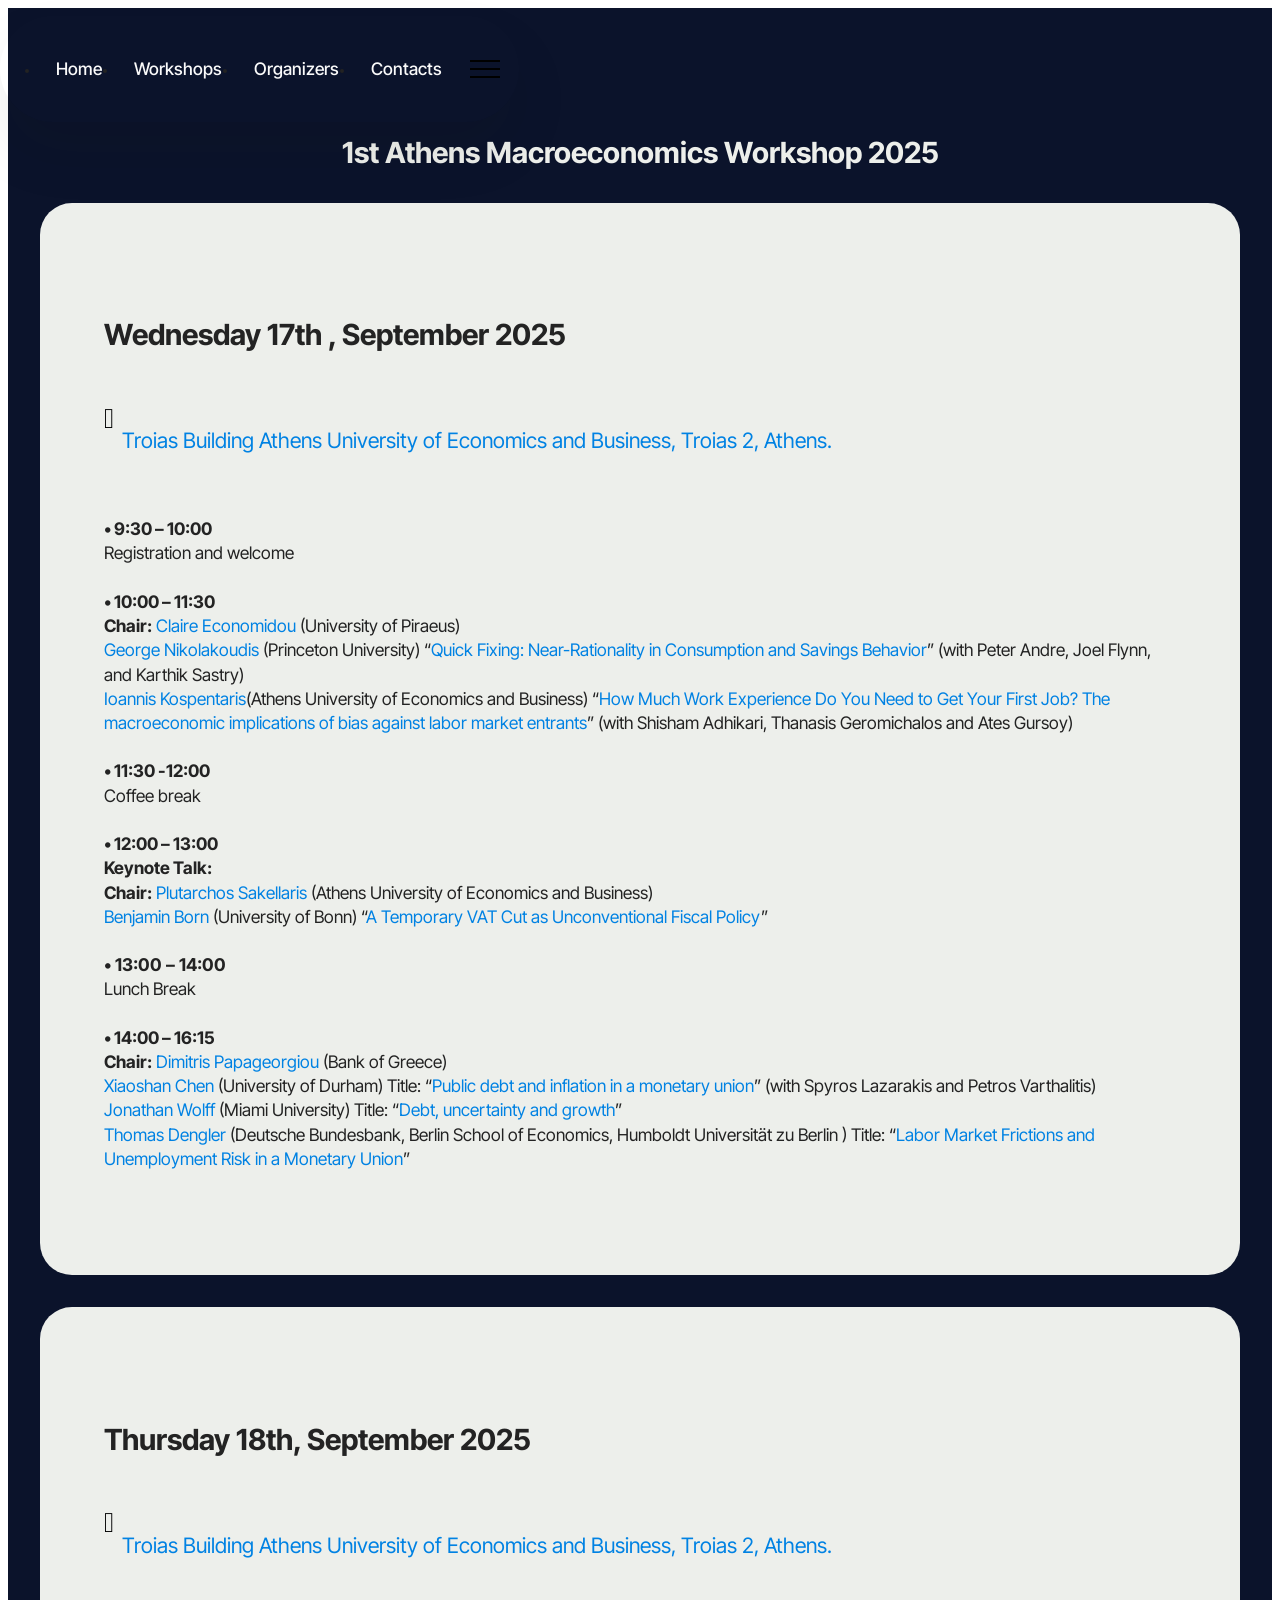
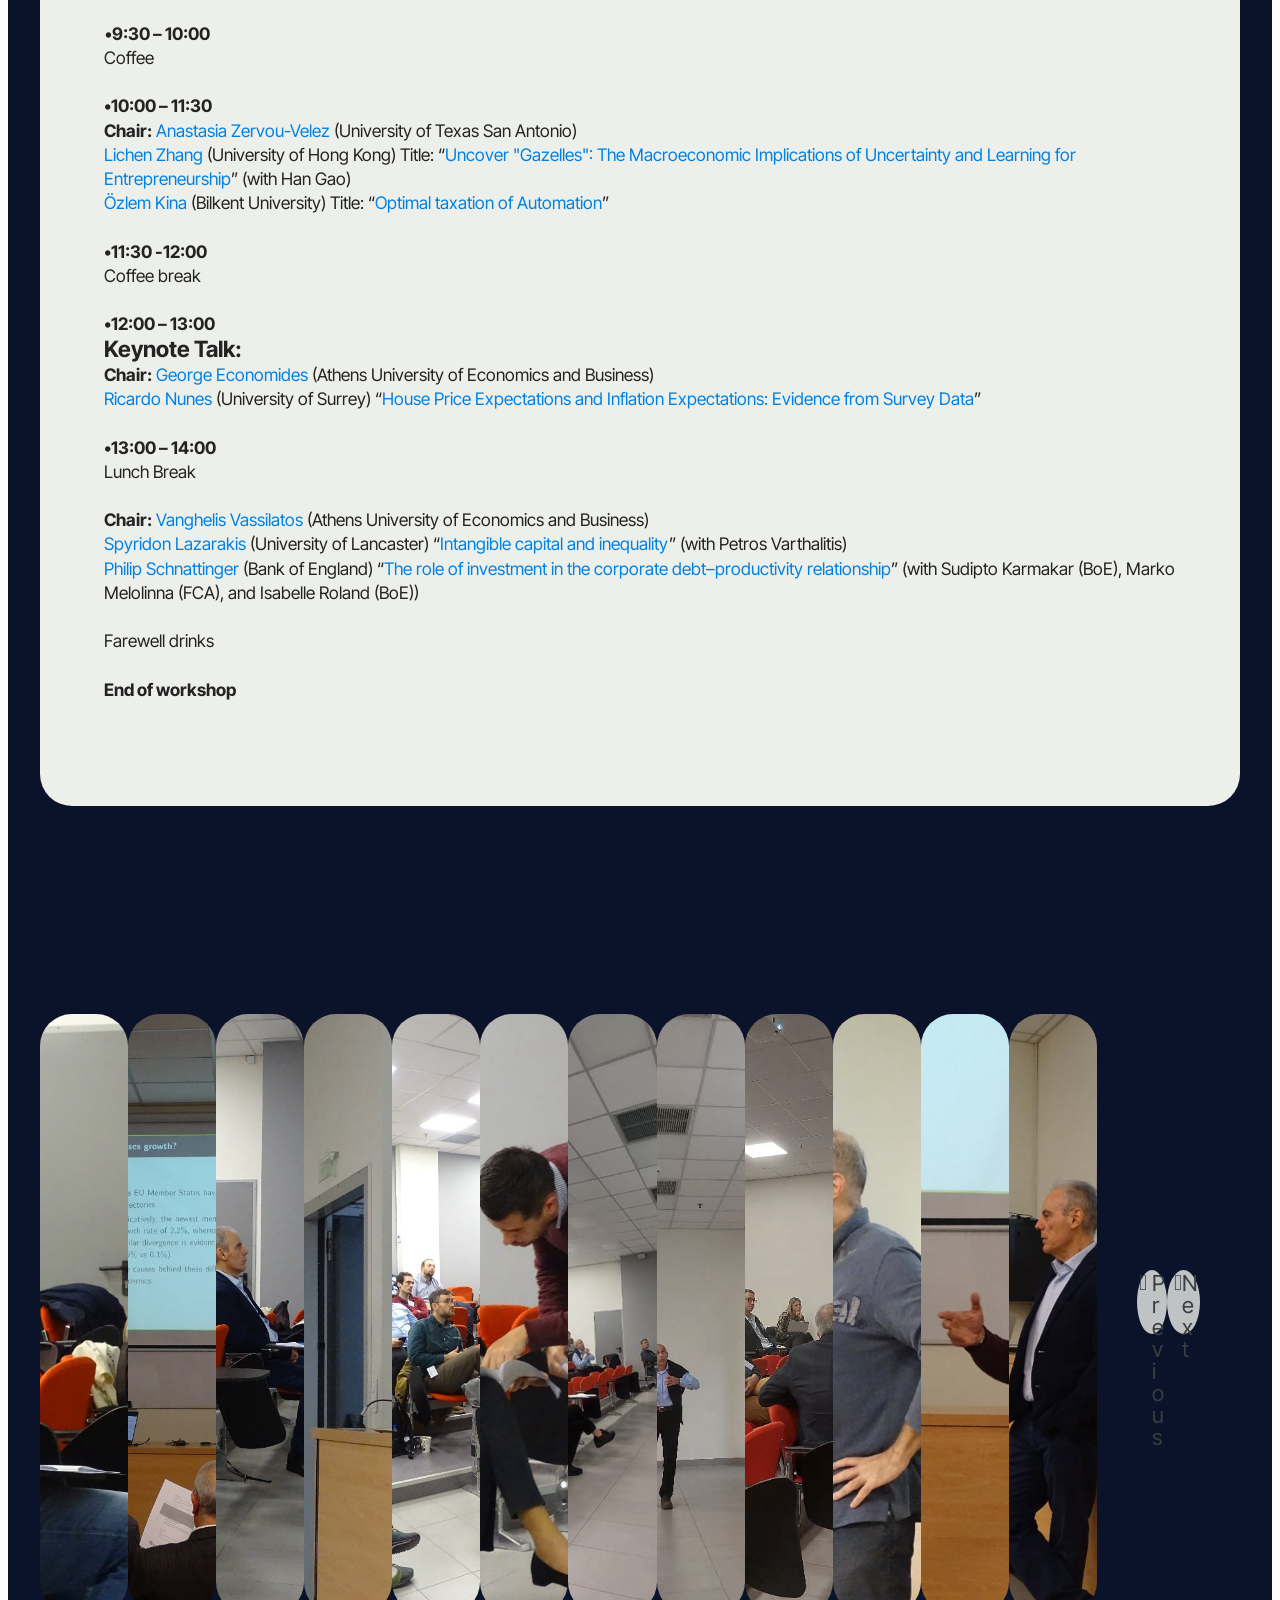
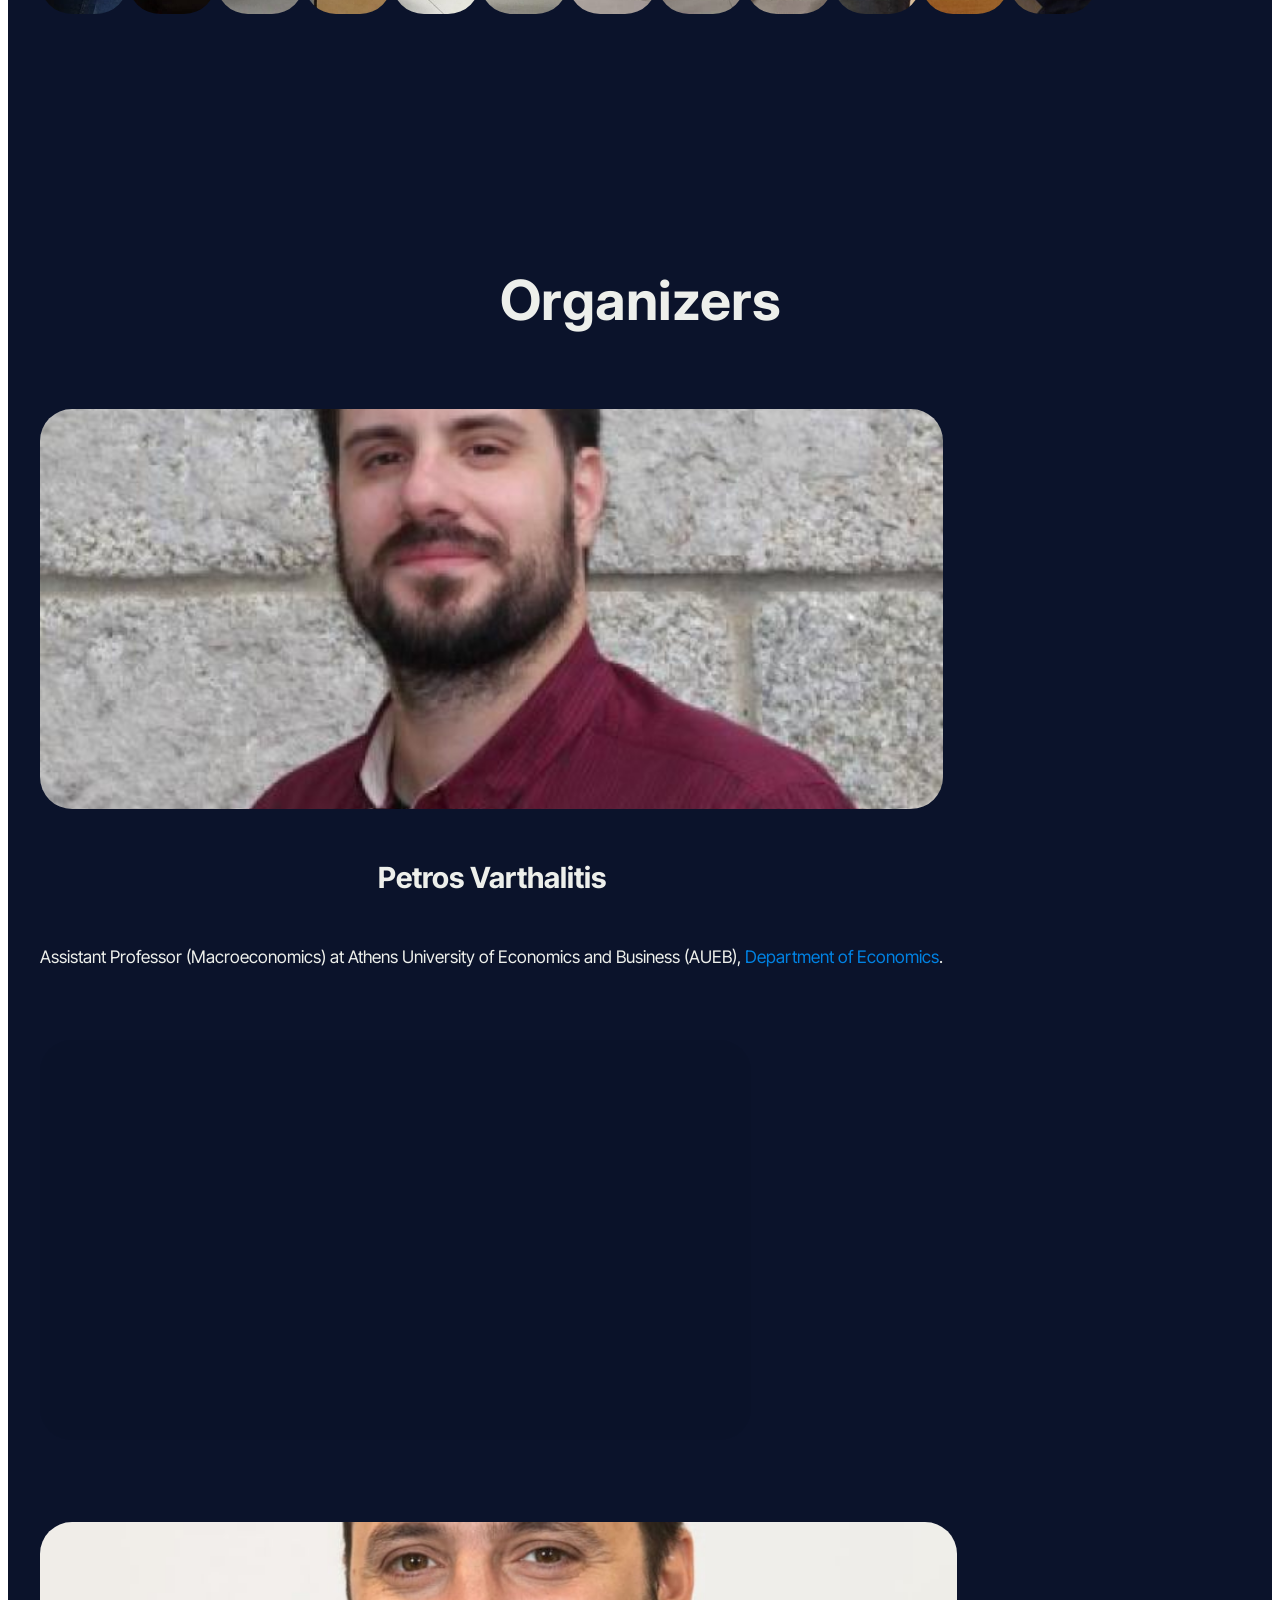
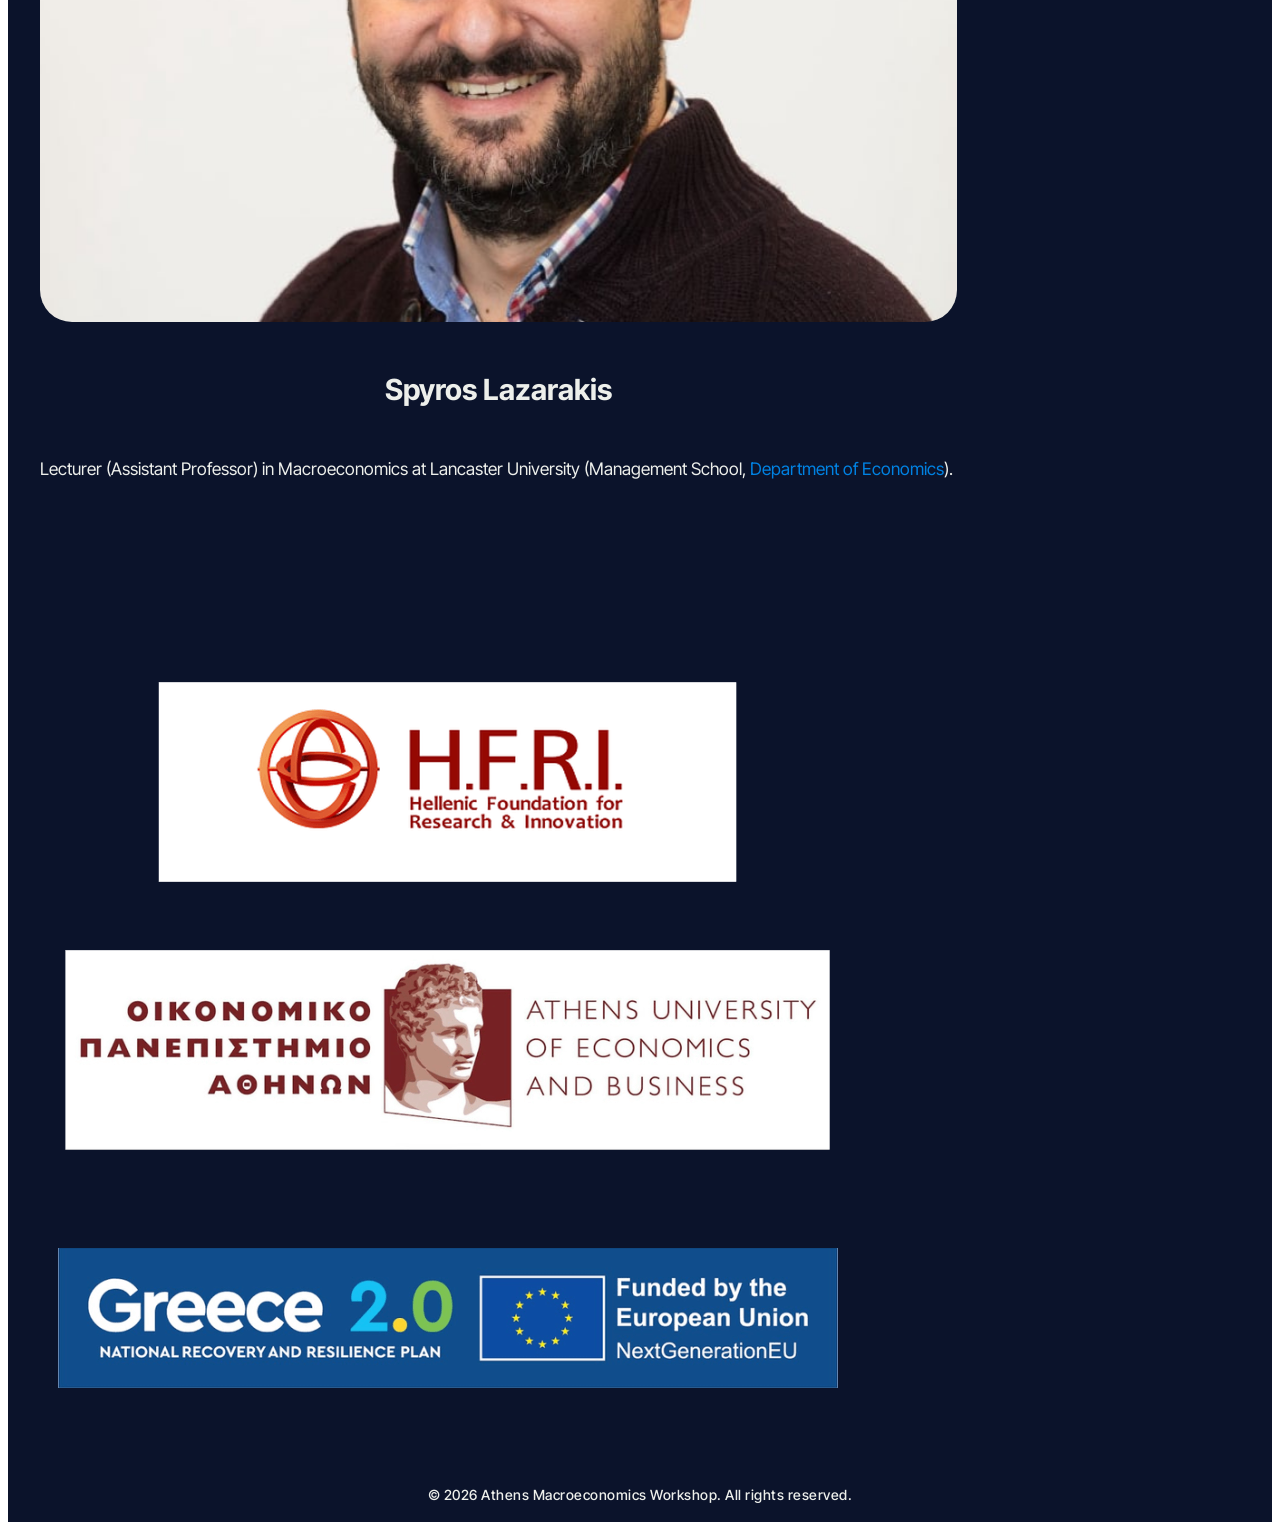
==== commit d11fea6c: "Add files via upload" ====
--- a/1st-athens-macroeconomics-workshop.html
+++ b/1st-athens-macroeconomics-workshop.html
@@ -6,11 +6,11 @@
   <meta http-equiv="X-UA-Compatible" content="IE=edge">
   <meta name="generator" content="Mobirise v5.9.25, mobirise.com">
   <meta name="twitter:card" content="summary_large_image"/>
-  <meta name="twitter:image:src" content="assets/images/1st-athens-macroeconomics-workshop-meta.png">
-  <meta property="og:image" content="assets/images/1st-athens-macroeconomics-workshop-meta.png">
+  <meta name="twitter:image:src" content="assets/images/1st-athens-macroeconomics-workshop-meta.svg">
+  <meta property="og:image" content="assets/images/1st-athens-macroeconomics-workshop-meta.svg">
   <meta name="twitter:title" content="1st-athens-macroeconomics-workshop">
   <meta name="viewport" content="width=device-width, initial-scale=1, minimum-scale=1">
-  <link rel="shortcut icon" href="assets/images/intange-favicon-512-128x128.png" type="image/x-icon">
+  <link rel="shortcut icon" href="assets/images/athens-favicon-2.svg" type="image/x-icon">
   <meta name="description" content="">
   
   
@@ -26,7 +26,7 @@
   <noscript><link rel="stylesheet" href="https://fonts.googleapis.com/css?family=Inter+Tight:100,200,300,400,500,600,700,800,900,100i,200i,300i,400i,500i,600i,700i,800i,900i&display=swap"></noscript>
   <link rel="preload" href="https://fonts.googleapis.com/css?family=Inter:100,200,300,400,500,600,700,800,900,100i,200i,300i,400i,500i,600i,700i,800i,900i&display=swap" as="style" onload="this.onload=null;this.rel='stylesheet'">
   <noscript><link rel="stylesheet" href="https://fonts.googleapis.com/css?family=Inter:100,200,300,400,500,600,700,800,900,100i,200i,300i,400i,500i,600i,700i,800i,900i&display=swap"></noscript>
-  <link rel="preload" as="style" href="assets/mobirise/css/mbr-additional.css?v=ROqgdc"><link rel="stylesheet" href="assets/mobirise/css/mbr-additional.css?v=ROqgdc" type="text/css">
+  <link rel="preload" as="style" href="assets/mobirise/css/mbr-additional.css?v=tg4QzT"><link rel="stylesheet" href="assets/mobirise/css/mbr-additional.css?v=tg4QzT" type="text/css">
 
   
   
@@ -52,8 +52,8 @@
 				</div>
 			</button>
 			<div class="collapse navbar-collapse" id="navbarSupportedContent">
-				<ul class="navbar-nav nav-dropdown nav-right navbar-nav-top-padding" data-app-modern-menu="true"><li class="nav-item"><a class="nav-link link text-white display-4" href="index.html#top">Home</a></li><li class="nav-item dropdown">
-						<a class="nav-link link dropdown-toggle text-white display-4" href="index.html#news09-9" aria-expanded="false" data-toggle="dropdown-submenu" data-bs-toggle="dropdown" data-bs-auto-close="outside">Workshops</a><div class="dropdown-menu" aria-labelledby="dropdown-973"><a class="show dropdown-item text-white text-primary display-4" href="index.html#news09-9">2nd Athens Macroeconomics workshop</a><a class="show dropdown-item text-white text-primary display-4" href="1st-athens-macroeconomics-workshop.html#news"> 1st Athens Macroeconomics workshop</a></div>
+				<ul class="navbar-nav nav-dropdown nav-right navbar-nav-top-padding" data-app-modern-menu="true"><li class="nav-item"><a class="nav-link link text-white display-4" href="index.html#header19-0">Home</a></li><li class="nav-item dropdown">
+						<a class="nav-link link dropdown-toggle text-white show display-4" href="index.html#news09-9" aria-expanded="false" data-toggle="dropdown-submenu" data-bs-toggle="dropdown" data-bs-auto-close="outside">Workshops</a><div class="dropdown-menu show" aria-labelledby="dropdown-973" data-bs-popper="none"><a class="show dropdown-item text-white display-4" href="index.html#news09-9">Athens Macroeconomics Workshop 2026</a><a class="show dropdown-item text-white display-4" href="1st-athens-macroeconomics-workshop.html#news">Past Workshop (2025)</a></div>
 					</li><li class="nav-item"><a class="nav-link link text-white display-4" href="index.html#people03-l">Organizers</a></li><li class="nav-item">
 						<a class="nav-link link text-white display-4" href="index.html#people03-k">Contacts</a>
 					</li></ul>
@@ -67,7 +67,7 @@
   
   <div class="container">
     <div class="col-12 mb-5 content-head">
-      <h3 class="mbr-section-title mbr-fonts-style align-center mb-0 display-5"><strong>1st Athens Macroeconomic Workshop</strong></h3>
+      <h3 class="mbr-section-title mbr-fonts-style align-center mb-0 display-5"><strong>1st Athens Macroeconomics Workshop 2025</strong></h3>
       
     </div>
     <div class="row justify-content-center ">
@@ -189,11 +189,11 @@
     <div class="container">
         <div class="row justify-content-center">
             <div class="col-12 col-md-10">
-                <div class="carousel slide" id="vojX2L77eg" data-ride="carousel" data-bs-ride="carousel" data-interval="4000" data-bs-interval="4000">
+                <div class="carousel slide" id="vpaRG1O2R5" data-ride="carousel" data-bs-ride="carousel" data-interval="4000" data-bs-interval="4000">
                     <ol class="carousel-indicators">
-                        <li data-slide-to="0" data-bs-slide-to="0" class="active" data-target="#vojX2L77eg" data-bs-target="#vojX2L77eg"></li>
-                        <li data-slide-to="1" data-bs-slide-to="1" data-target="#vojX2L77eg" data-bs-target="#vojX2L77eg"></li>
-                        <li data-slide-to="2" data-bs-slide-to="2" data-target="#vojX2L77eg" data-bs-target="#vojX2L77eg"></li><li data-slide-to="3" data-bs-slide-to="3" data-target="#vojX2L77eg" data-bs-target="#vojX2L77eg"></li><li data-slide-to="4" data-bs-slide-to="4" data-target="#vojX2L77eg" data-bs-target="#vojX2L77eg"></li><li data-slide-to="5" data-bs-slide-to="5" data-target="#vojX2L77eg" data-bs-target="#vojX2L77eg"></li><li data-slide-to="6" data-bs-slide-to="6" data-target="#vojX2L77eg" data-bs-target="#vojX2L77eg"></li><li data-slide-to="7" data-bs-slide-to="7" data-target="#vojX2L77eg" data-bs-target="#vojX2L77eg"></li><li data-slide-to="8" data-bs-slide-to="8" data-target="#vojX2L77eg" data-bs-target="#vojX2L77eg"></li><li data-slide-to="9" data-bs-slide-to="9" data-target="#vojX2L77eg" data-bs-target="#vojX2L77eg"></li><li data-slide-to="10" data-bs-slide-to="10" data-target="#vojX2L77eg" data-bs-target="#vojX2L77eg"></li><li data-slide-to="11" data-bs-slide-to="11" data-target="#vojX2L77eg" data-bs-target="#vojX2L77eg"></li>
+                        <li data-slide-to="0" data-bs-slide-to="0" class="active" data-target="#vpaRG1O2R5" data-bs-target="#vpaRG1O2R5"></li>
+                        <li data-slide-to="1" data-bs-slide-to="1" data-target="#vpaRG1O2R5" data-bs-target="#vpaRG1O2R5"></li>
+                        <li data-slide-to="2" data-bs-slide-to="2" data-target="#vpaRG1O2R5" data-bs-target="#vpaRG1O2R5"></li><li data-slide-to="3" data-bs-slide-to="3" data-target="#vpaRG1O2R5" data-bs-target="#vpaRG1O2R5"></li><li data-slide-to="4" data-bs-slide-to="4" data-target="#vpaRG1O2R5" data-bs-target="#vpaRG1O2R5"></li><li data-slide-to="5" data-bs-slide-to="5" data-target="#vpaRG1O2R5" data-bs-target="#vpaRG1O2R5"></li><li data-slide-to="6" data-bs-slide-to="6" data-target="#vpaRG1O2R5" data-bs-target="#vpaRG1O2R5"></li><li data-slide-to="7" data-bs-slide-to="7" data-target="#vpaRG1O2R5" data-bs-target="#vpaRG1O2R5"></li><li data-slide-to="8" data-bs-slide-to="8" data-target="#vpaRG1O2R5" data-bs-target="#vpaRG1O2R5"></li><li data-slide-to="9" data-bs-slide-to="9" data-target="#vpaRG1O2R5" data-bs-target="#vpaRG1O2R5"></li><li data-slide-to="10" data-bs-slide-to="10" data-target="#vpaRG1O2R5" data-bs-target="#vpaRG1O2R5"></li><li data-slide-to="11" data-bs-slide-to="11" data-target="#vpaRG1O2R5" data-bs-target="#vpaRG1O2R5"></li>
                     </ol>
                     <div class="carousel-inner">
                         <div class="carousel-item slider-image item active">
@@ -260,11 +260,11 @@
                             </div>
                         </div>
                     </div>
-                    <a class="carousel-control carousel-control-prev" role="button" data-slide="prev" data-bs-slide="prev" href="#vojX2L77eg">
+                    <a class="carousel-control carousel-control-prev" role="button" data-slide="prev" data-bs-slide="prev" href="#vpaRG1O2R5">
                         <span class="mobi-mbri mobi-mbri-arrow-prev" aria-hidden="true"></span>
                         <span class="sr-only visually-hidden">Previous</span>
                     </a>
-                    <a class="carousel-control carousel-control-next" role="button" data-slide="next" data-bs-slide="next" href="#vojX2L77eg">
+                    <a class="carousel-control carousel-control-next" role="button" data-slide="next" data-bs-slide="next" href="#vpaRG1O2R5">
                         <span class="mobi-mbri mobi-mbri-arrow-next" aria-hidden="true"></span>
                         <span class="sr-only visually-hidden">Next</span>
                     </a>
@@ -387,9 +387,7 @@
         </p>
     </div>
 </section>
-
-<script src="assets/bootstrap/js/bootstrap.bundle.min.js"></script>  <script src="assets/smoothscroll/smooth-scroll.js"></script>  <script src="assets/ytplayer/index.js"></script>  <script src="assets/dropdown/js/navbar-dropdown.js"></script>  <script src="assets/theme/js/script.js"></script>
-  
+<script src="assets/bootstrap/js/bootstrap.bundle.min.js"></script>  <script src="assets/smoothscroll/smooth-scroll.js"></script>  <script src="assets/ytplayer/index.js"></script>  <script src="assets/dropdown/js/navbar-dropdown.js"></script>  <script src="assets/theme/js/script.js"></script>   
   
 </body>
 </html>
--- a/assets/mobirise/css/mbr-additional.css
+++ b/assets/mobirise/css/mbr-additional.css
@@ -184,9 +184,9 @@
 }
 .btn-secondary,
 .btn-secondary:active {
-  background-color: #ffd7ef !important;
-  border-color: #ffd7ef !important;
-  color: #d70081 !important;
+  background-color: #0b132b !important;
+  border-color: #0b132b !important;
+  color: #ffffff !important;
   box-shadow: none;
 }
 .btn-secondary:hover,
@@ -194,15 +194,15 @@
 .btn-secondary.focus,
 .btn-secondary.active {
   color: inherit;
-  background-color: #ffffff !important;
-  border-color: #ffffff !important;
+  background-color: #152554 !important;
+  border-color: #152554 !important;
   box-shadow: none;
 }
 .btn-secondary.disabled,
 .btn-secondary:disabled {
-  color: #d70081 !important;
-  background-color: #ffffff !important;
-  border-color: #ffffff !important;
+  color: #ffffff !important;
+  background-color: #152554 !important;
+  border-color: #152554 !important;
 }
 .btn-info,
 .btn-info:active {
@@ -360,23 +360,23 @@
 .btn-secondary-outline,
 .btn-secondary-outline:active {
   background-color: transparent !important;
-  border-color: #ffd7ef;
-  color: #ffd7ef;
+  border-color: #0b132b;
+  color: #0b132b;
 }
 .btn-secondary-outline:hover,
 .btn-secondary-outline:focus,
 .btn-secondary-outline.focus,
 .btn-secondary-outline.active {
-  color: #ff80cc !important;
+  color: #000000 !important;
   background-color: transparent !important;
-  border-color: #ff80cc !important;
+  border-color: #000000 !important;
   box-shadow: none !important;
 }
 .btn-secondary-outline.disabled,
 .btn-secondary-outline:disabled {
-  color: #d70081 !important;
-  background-color: #ffd7ef !important;
-  border-color: #ffd7ef !important;
+  color: #ffffff !important;
+  background-color: #0b132b !important;
+  border-color: #0b132b !important;
 }
 .btn-info-outline,
 .btn-info-outline:active {
@@ -508,7 +508,7 @@
   color: #0082e3 !important;
 }
 .text-secondary {
-  color: #ffd7ef !important;
+  color: #0b132b !important;
 }
 .text-success {
   color: #3a341c !important;
@@ -536,7 +536,7 @@
 a.text-secondary:hover,
 a.text-secondary:focus,
 a.text-secondary.active {
-  color: #ff71c6 !important;
+  color: #000000 !important;
 }
 a.text-success:hover,
 a.text-success:focus,
@@ -718,8 +718,8 @@
 }
 .xdsoft_datetimepicker .xdsoft_calendar td:hover,
 .xdsoft_datetimepicker .xdsoft_timepicker .xdsoft_time_box > div > div:hover {
-  color: #000000 !important;
-  background: #ffd7ef !important;
+  color: #ffffff !important;
+  background: #0b132b !important;
   box-shadow: none !important;
 }
 .lazy-bg {
@@ -1340,7 +1340,7 @@
 }
 .cid-vo2uFX2ZXU {
   display: flex;
-  background-image: url("../../../assets/images/1-2000x1125.jpg");
+  background-image: url("../../../assets/images/athens-macro-workshop-2.svg");
 }
 .cid-vo2uFX2ZXU .mbr-overlay {
   background-color: #1f6463;
--- a/assets/mobirise/css/mbr-additional.css
+++ b/assets/mobirise/css/mbr-additional.css
@@ -184,9 +184,9 @@
 }
 .btn-secondary,
 .btn-secondary:active {
-  background-color: #ffd7ef !important;
-  border-color: #ffd7ef !important;
-  color: #d70081 !important;
+  background-color: #0b132b !important;
+  border-color: #0b132b !important;
+  color: #ffffff !important;
   box-shadow: none;
 }
 .btn-secondary:hover,
@@ -194,15 +194,15 @@
 .btn-secondary.focus,
 .btn-secondary.active {
   color: inherit;
-  background-color: #ffffff !important;
-  border-color: #ffffff !important;
+  background-color: #152554 !important;
+  border-color: #152554 !important;
   box-shadow: none;
 }
 .btn-secondary.disabled,
 .btn-secondary:disabled {
-  color: #d70081 !important;
-  background-color: #ffffff !important;
-  border-color: #ffffff !important;
+  color: #ffffff !important;
+  background-color: #152554 !important;
+  border-color: #152554 !important;
 }
 .btn-info,
 .btn-info:active {
@@ -360,23 +360,23 @@
 .btn-secondary-outline,
 .btn-secondary-outline:active {
   background-color: transparent !important;
-  border-color: #ffd7ef;
-  color: #ffd7ef;
+  border-color: #0b132b;
+  color: #0b132b;
 }
 .btn-secondary-outline:hover,
 .btn-secondary-outline:focus,
 .btn-secondary-outline.focus,
 .btn-secondary-outline.active {
-  color: #ff80cc !important;
+  color: #000000 !important;
   background-color: transparent !important;
-  border-color: #ff80cc !important;
+  border-color: #000000 !important;
   box-shadow: none !important;
 }
 .btn-secondary-outline.disabled,
 .btn-secondary-outline:disabled {
-  color: #d70081 !important;
-  background-color: #ffd7ef !important;
-  border-color: #ffd7ef !important;
+  color: #ffffff !important;
+  background-color: #0b132b !important;
+  border-color: #0b132b !important;
 }
 .btn-info-outline,
 .btn-info-outline:active {
@@ -508,7 +508,7 @@
   color: #0082e3 !important;
 }
 .text-secondary {
-  color: #ffd7ef !important;
+  color: #0b132b !important;
 }
 .text-success {
   color: #3a341c !important;
@@ -536,7 +536,7 @@
 a.text-secondary:hover,
 a.text-secondary:focus,
 a.text-secondary.active {
-  color: #ff71c6 !important;
+  color: #000000 !important;
 }
 a.text-success:hover,
 a.text-success:focus,
@@ -718,8 +718,8 @@
 }
 .xdsoft_datetimepicker .xdsoft_calendar td:hover,
 .xdsoft_datetimepicker .xdsoft_timepicker .xdsoft_time_box > div > div:hover {
-  color: #000000 !important;
-  background: #ffd7ef !important;
+  color: #ffffff !important;
+  background: #0b132b !important;
   box-shadow: none !important;
 }
 .lazy-bg {
@@ -1340,7 +1340,7 @@
 }
 .cid-vo2uFX2ZXU {
   display: flex;
-  background-image: url("../../../assets/images/1-2000x1125.jpg");
+  background-image: url("../../../assets/images/athens-macro-workshop-2.svg");
 }
 .cid-vo2uFX2ZXU .mbr-overlay {
   background-color: #1f6463;
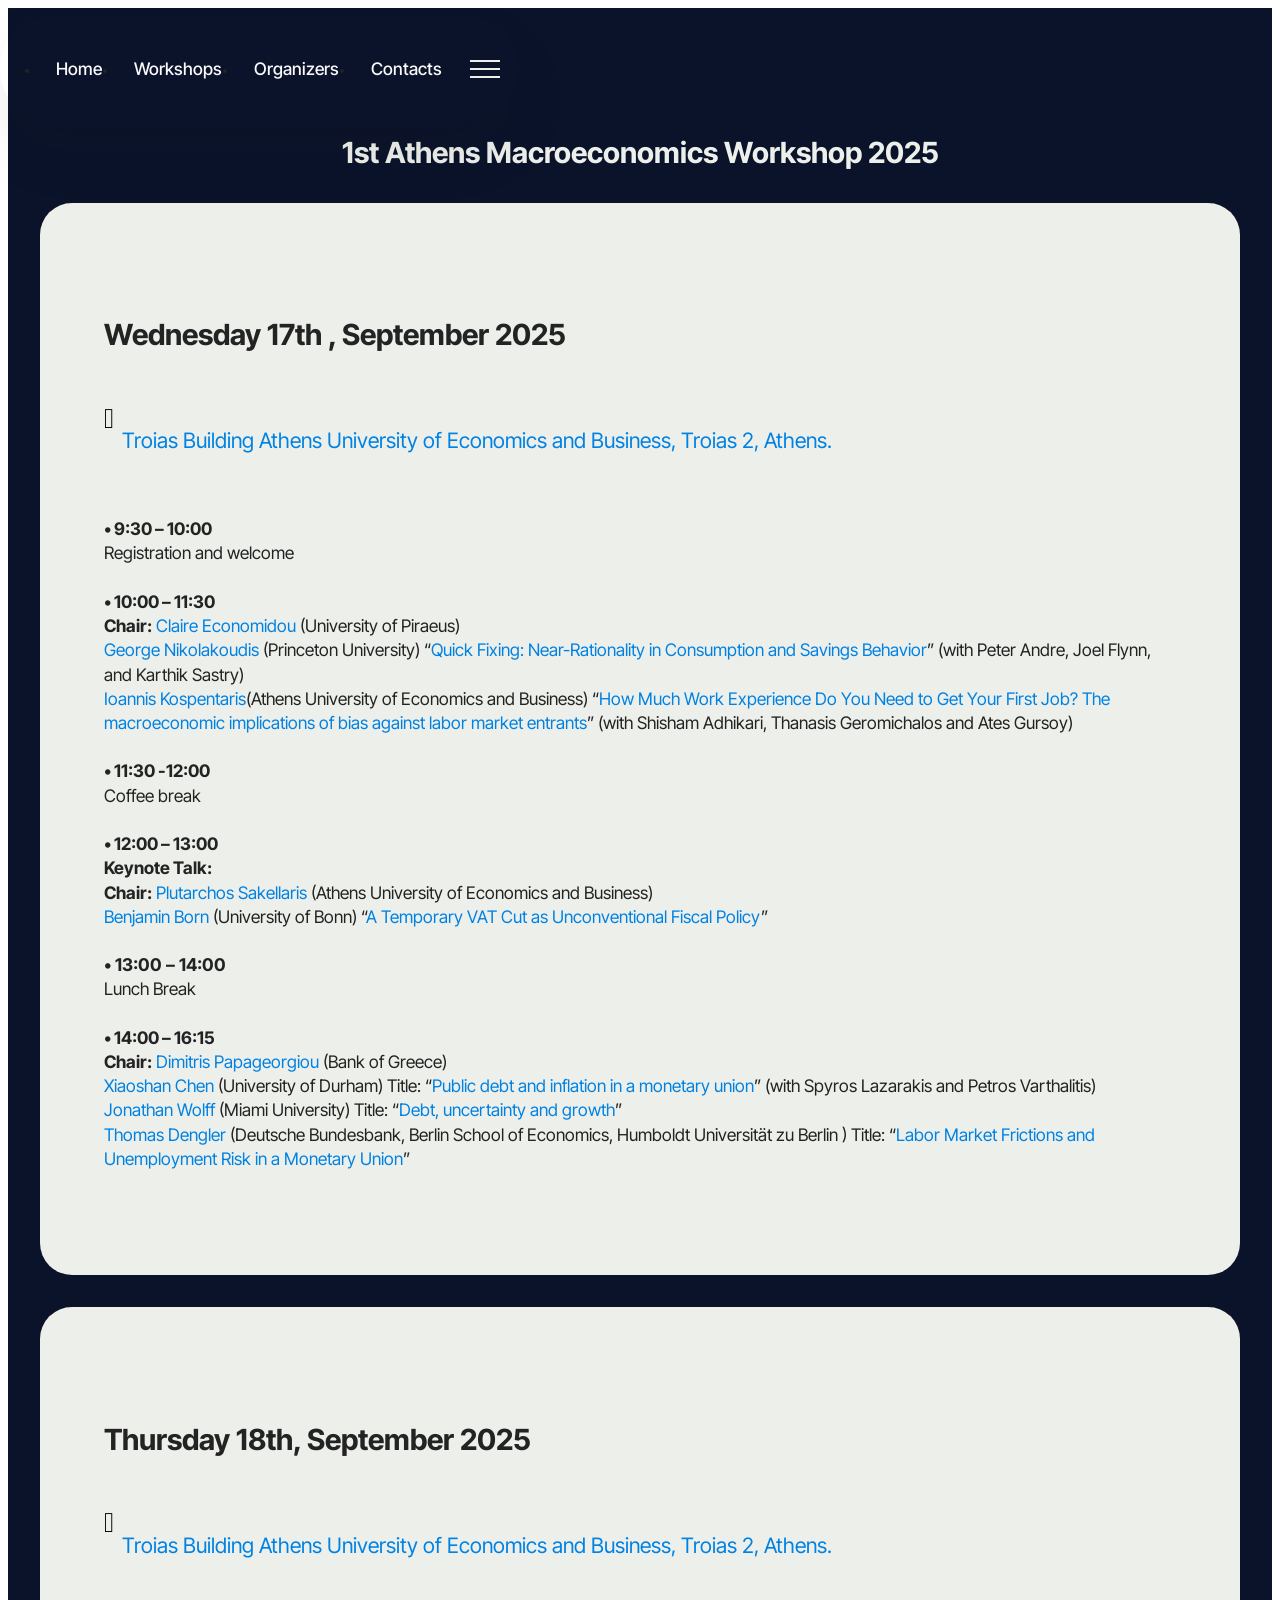
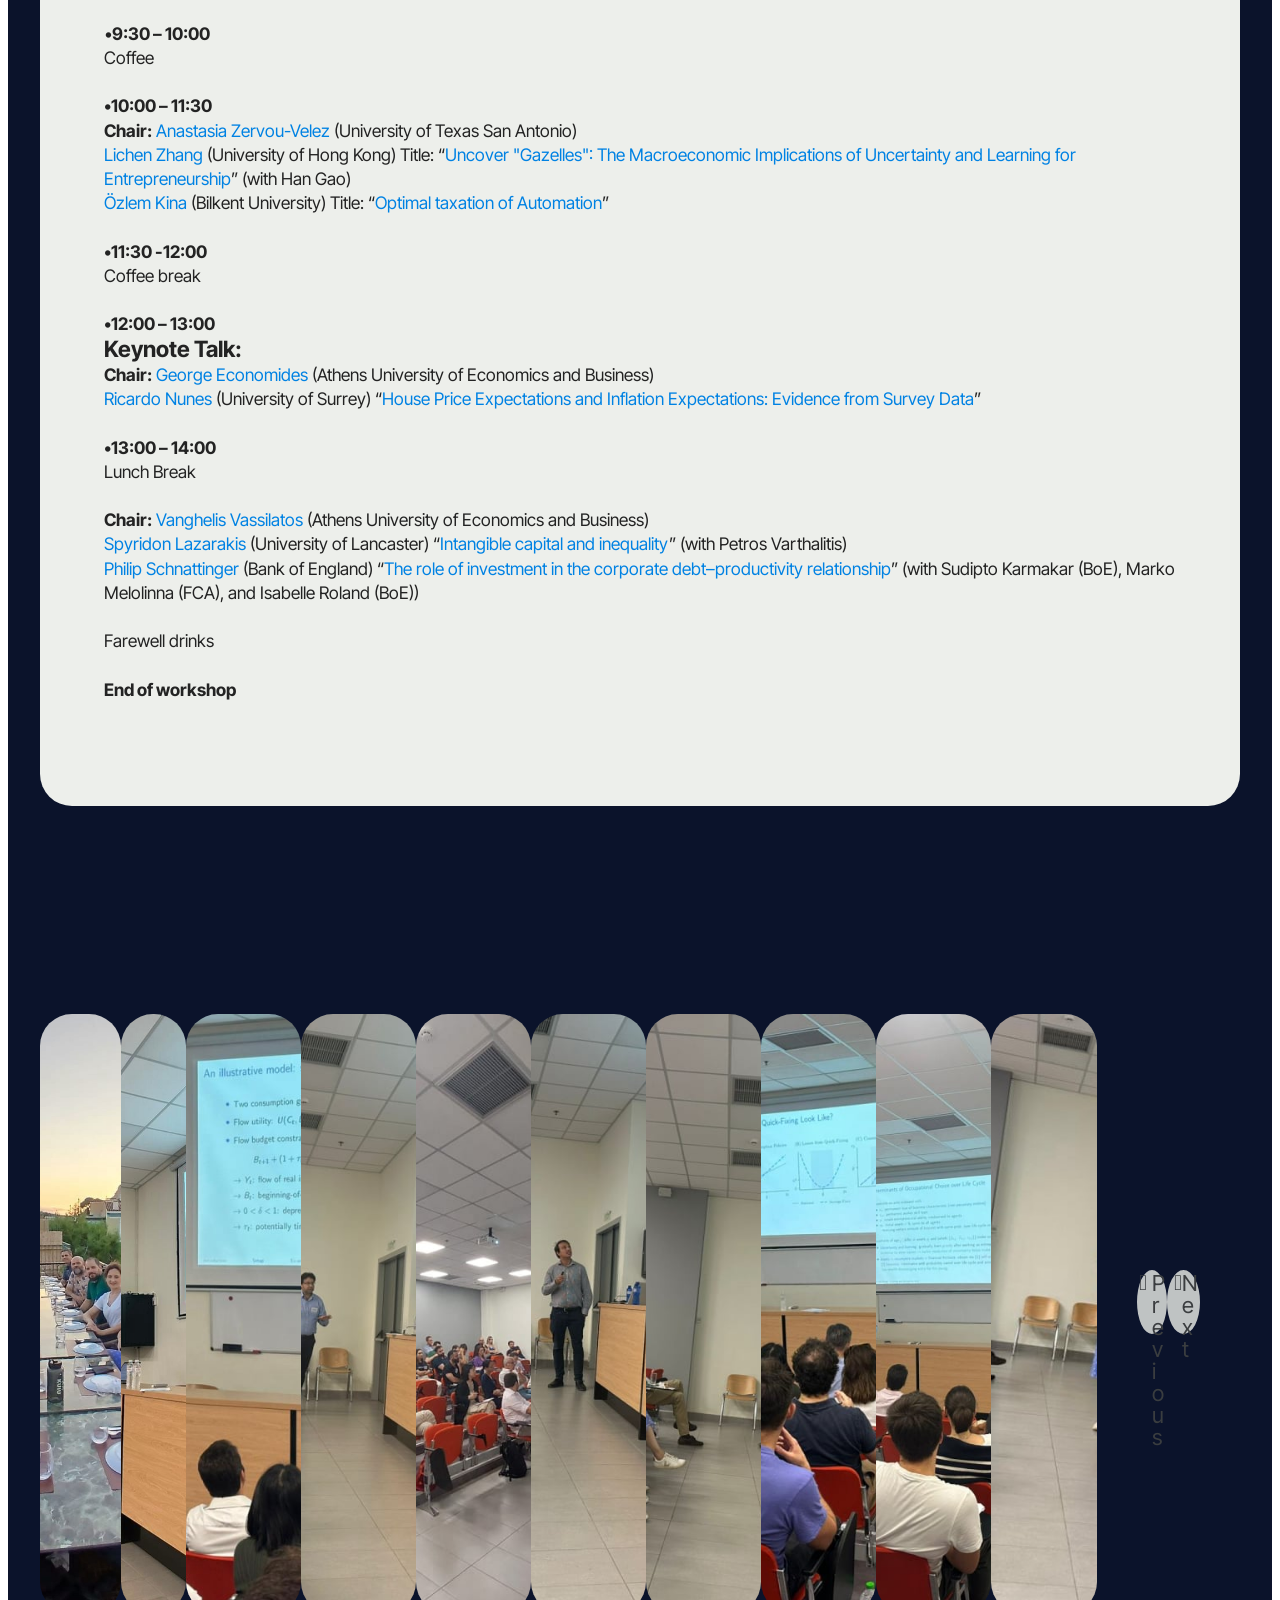
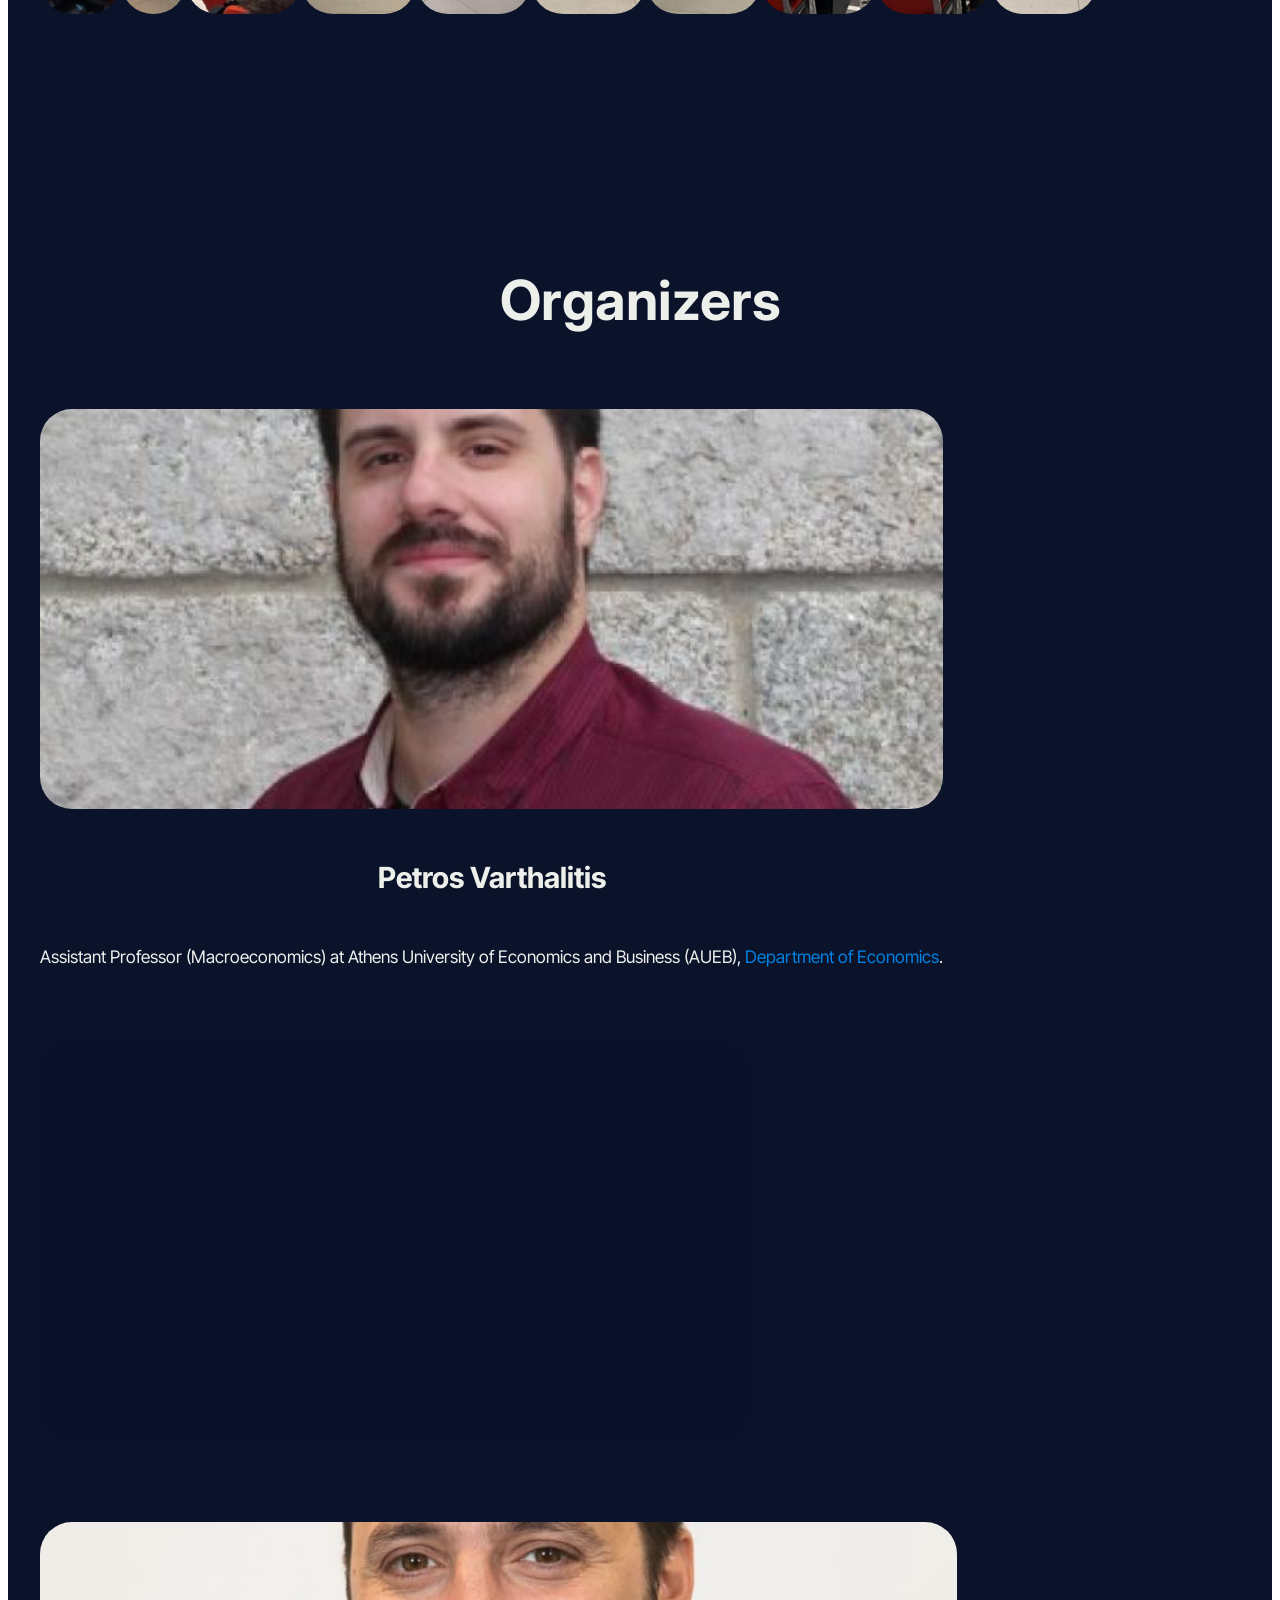
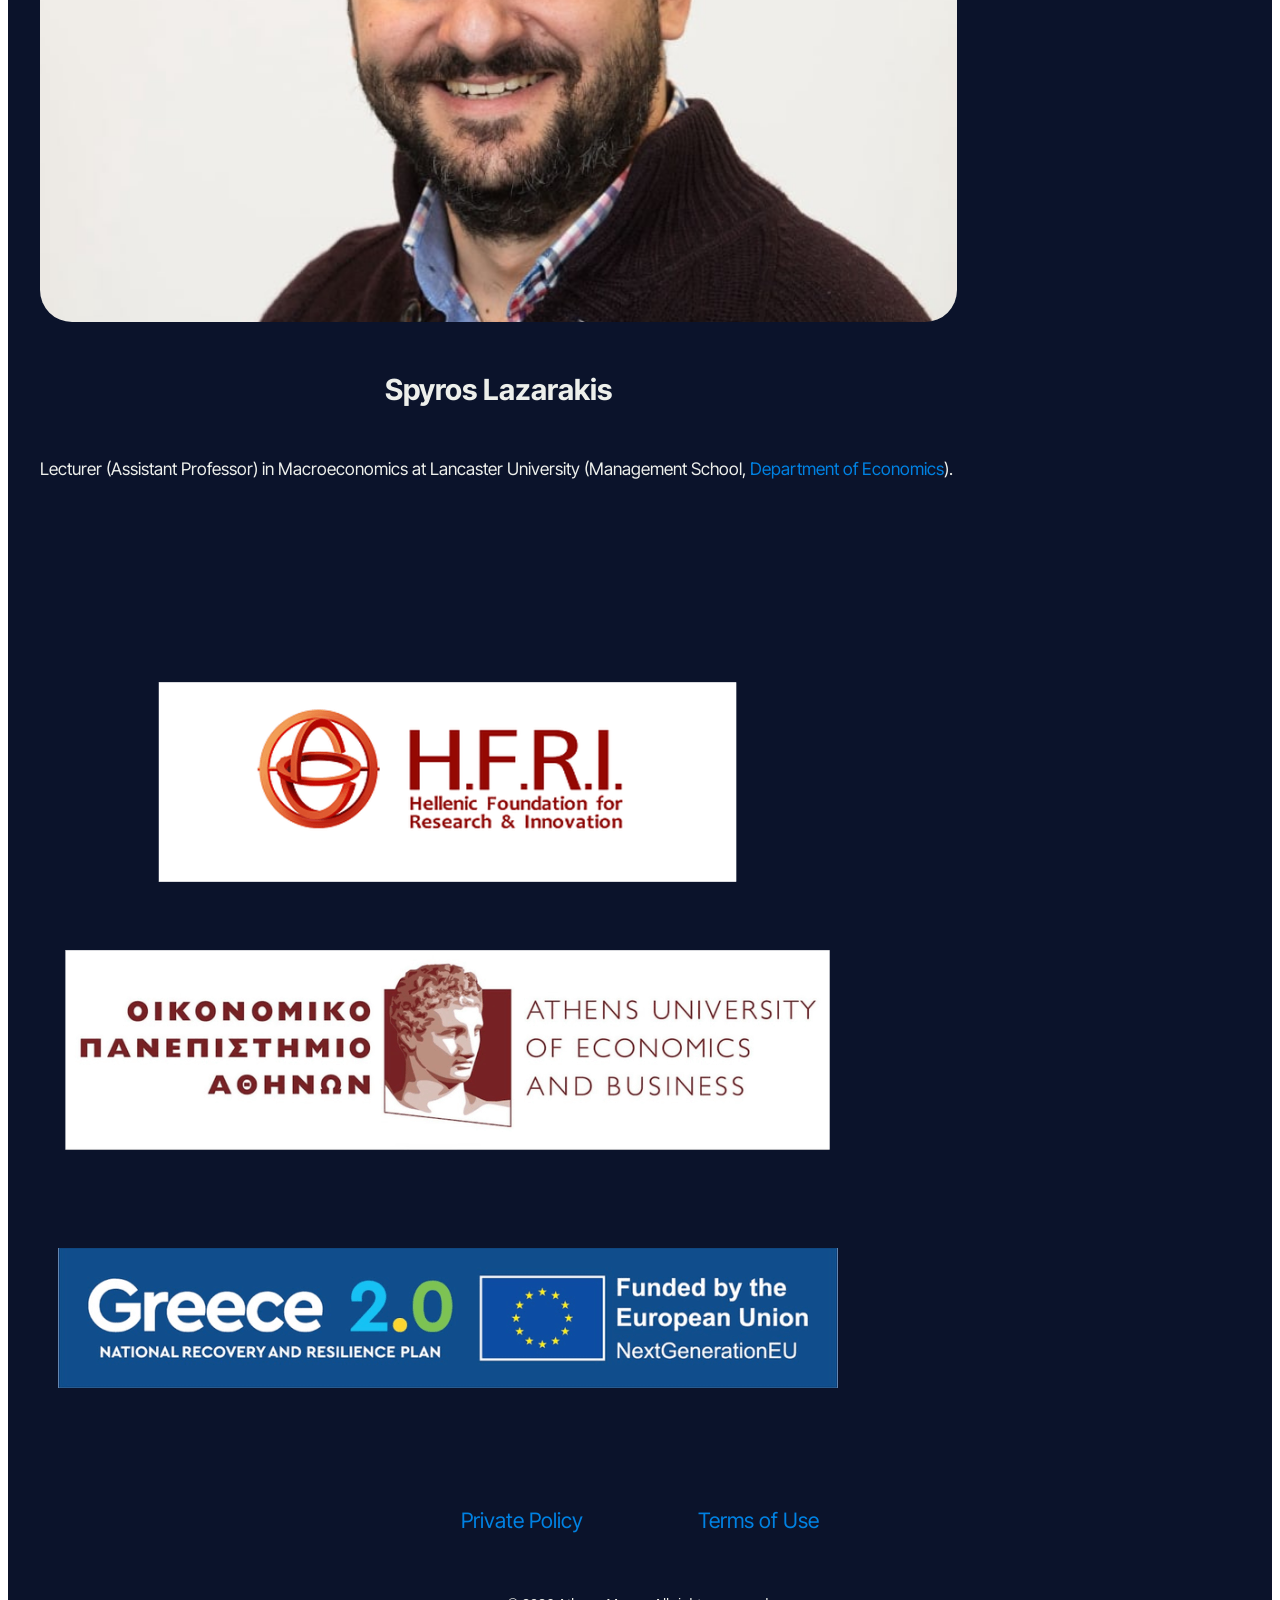
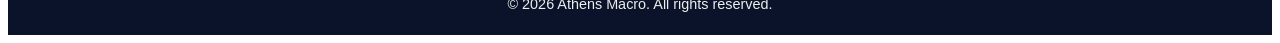
==== commit 51eee7c8: "Add files via upload" ====
--- a/1st-athens-macroeconomics-workshop.html
+++ b/1st-athens-macroeconomics-workshop.html
@@ -10,7 +10,7 @@
   <meta property="og:image" content="assets/images/1st-athens-macroeconomics-workshop-meta.svg">
   <meta name="twitter:title" content="1st-athens-macroeconomics-workshop">
   <meta name="viewport" content="width=device-width, initial-scale=1, minimum-scale=1">
-  <link rel="shortcut icon" href="assets/images/athens-favicon-2.svg" type="image/x-icon">
+  <link rel="shortcut icon" href="assets/images/athens-favicon-full-square.svg" type="image/x-icon">
   <meta name="description" content="">
   
   
@@ -26,7 +26,7 @@
   <noscript><link rel="stylesheet" href="https://fonts.googleapis.com/css?family=Inter+Tight:100,200,300,400,500,600,700,800,900,100i,200i,300i,400i,500i,600i,700i,800i,900i&display=swap"></noscript>
   <link rel="preload" href="https://fonts.googleapis.com/css?family=Inter:100,200,300,400,500,600,700,800,900,100i,200i,300i,400i,500i,600i,700i,800i,900i&display=swap" as="style" onload="this.onload=null;this.rel='stylesheet'">
   <noscript><link rel="stylesheet" href="https://fonts.googleapis.com/css?family=Inter:100,200,300,400,500,600,700,800,900,100i,200i,300i,400i,500i,600i,700i,800i,900i&display=swap"></noscript>
-  <link rel="preload" as="style" href="assets/mobirise/css/mbr-additional.css?v=tg4QzT"><link rel="stylesheet" href="assets/mobirise/css/mbr-additional.css?v=tg4QzT" type="text/css">
+  <link rel="preload" as="style" href="assets/mobirise/css/mbr-additional.css?v=Ad2hNq"><link rel="stylesheet" href="assets/mobirise/css/mbr-additional.css?v=Ad2hNq" type="text/css">
 
   
   
@@ -53,7 +53,7 @@
 			</button>
 			<div class="collapse navbar-collapse" id="navbarSupportedContent">
 				<ul class="navbar-nav nav-dropdown nav-right navbar-nav-top-padding" data-app-modern-menu="true"><li class="nav-item"><a class="nav-link link text-white display-4" href="index.html#header19-0">Home</a></li><li class="nav-item dropdown">
-						<a class="nav-link link dropdown-toggle text-white show display-4" href="index.html#news09-9" aria-expanded="false" data-toggle="dropdown-submenu" data-bs-toggle="dropdown" data-bs-auto-close="outside">Workshops</a><div class="dropdown-menu show" aria-labelledby="dropdown-973" data-bs-popper="none"><a class="show dropdown-item text-white display-4" href="index.html#news09-9">Athens Macroeconomics Workshop 2026</a><a class="show dropdown-item text-white display-4" href="1st-athens-macroeconomics-workshop.html#news">Past Workshop (2025)</a></div>
+						<a class="nav-link link dropdown-toggle text-white display-4" href="index.html#news09-9" aria-expanded="false" data-toggle="dropdown-submenu" data-bs-toggle="dropdown" data-bs-auto-close="outside">Workshops</a><div class="dropdown-menu" aria-labelledby="dropdown-973"><a class="show dropdown-item text-white text-primary display-4" href="index.html#news09-9">Athens Macro Workshop 2026</a><a class="show dropdown-item text-white text-primary display-4" href="1st-athens-macroeconomics-workshop.html#news09-v">Athens Macro Workshop 2025</a></div>
 					</li><li class="nav-item"><a class="nav-link link text-white display-4" href="index.html#people03-l">Organizers</a></li><li class="nav-item">
 						<a class="nav-link link text-white display-4" href="index.html#people03-k">Contacts</a>
 					</li></ul>
@@ -189,82 +189,72 @@
     <div class="container">
         <div class="row justify-content-center">
             <div class="col-12 col-md-10">
-                <div class="carousel slide" id="vpaRG1O2R5" data-ride="carousel" data-bs-ride="carousel" data-interval="4000" data-bs-interval="4000">
+                <div class="carousel slide" id="vpsXvZHBn6" data-ride="carousel" data-bs-ride="carousel" data-interval="4000" data-bs-interval="4000">
                     <ol class="carousel-indicators">
-                        <li data-slide-to="0" data-bs-slide-to="0" class="active" data-target="#vpaRG1O2R5" data-bs-target="#vpaRG1O2R5"></li>
-                        <li data-slide-to="1" data-bs-slide-to="1" data-target="#vpaRG1O2R5" data-bs-target="#vpaRG1O2R5"></li>
-                        <li data-slide-to="2" data-bs-slide-to="2" data-target="#vpaRG1O2R5" data-bs-target="#vpaRG1O2R5"></li><li data-slide-to="3" data-bs-slide-to="3" data-target="#vpaRG1O2R5" data-bs-target="#vpaRG1O2R5"></li><li data-slide-to="4" data-bs-slide-to="4" data-target="#vpaRG1O2R5" data-bs-target="#vpaRG1O2R5"></li><li data-slide-to="5" data-bs-slide-to="5" data-target="#vpaRG1O2R5" data-bs-target="#vpaRG1O2R5"></li><li data-slide-to="6" data-bs-slide-to="6" data-target="#vpaRG1O2R5" data-bs-target="#vpaRG1O2R5"></li><li data-slide-to="7" data-bs-slide-to="7" data-target="#vpaRG1O2R5" data-bs-target="#vpaRG1O2R5"></li><li data-slide-to="8" data-bs-slide-to="8" data-target="#vpaRG1O2R5" data-bs-target="#vpaRG1O2R5"></li><li data-slide-to="9" data-bs-slide-to="9" data-target="#vpaRG1O2R5" data-bs-target="#vpaRG1O2R5"></li><li data-slide-to="10" data-bs-slide-to="10" data-target="#vpaRG1O2R5" data-bs-target="#vpaRG1O2R5"></li><li data-slide-to="11" data-bs-slide-to="11" data-target="#vpaRG1O2R5" data-bs-target="#vpaRG1O2R5"></li>
+                        <li data-slide-to="0" data-bs-slide-to="0" class="active" data-target="#vpsXvZHBn6" data-bs-target="#vpsXvZHBn6"></li><li data-slide-to="1" data-bs-slide-to="1" class="" data-target="#vpsXvZHBn6" data-bs-target="#vpsXvZHBn6"></li><li data-slide-to="2" data-bs-slide-to="2" class="" data-target="#vpsXvZHBn6" data-bs-target="#vpsXvZHBn6"></li><li data-slide-to="3" data-bs-slide-to="3" class="" data-target="#vpsXvZHBn6" data-bs-target="#vpsXvZHBn6"></li><li data-slide-to="4" data-bs-slide-to="4" class="" data-target="#vpsXvZHBn6" data-bs-target="#vpsXvZHBn6"></li><li data-slide-to="5" data-bs-slide-to="5" class="" data-target="#vpsXvZHBn6" data-bs-target="#vpsXvZHBn6"></li><li data-slide-to="6" data-bs-slide-to="6" class="" data-target="#vpsXvZHBn6" data-bs-target="#vpsXvZHBn6"></li><li data-slide-to="7" data-bs-slide-to="7" class="" data-target="#vpsXvZHBn6" data-bs-target="#vpsXvZHBn6"></li><li data-slide-to="8" data-bs-slide-to="8" class="" data-target="#vpsXvZHBn6" data-bs-target="#vpsXvZHBn6"></li><li data-slide-to="9" data-bs-slide-to="9" class="" data-target="#vpsXvZHBn6" data-bs-target="#vpsXvZHBn6"></li>
+                        
+                        
                     </ol>
                     <div class="carousel-inner">
+                        
+                        
                         <div class="carousel-item slider-image item active">
                             <div class="item-wrapper">
                                 
-                                <img class="d-block w-100" src="assets/images/img-20251127-wa0010-1280x960.jpg" alt="" data-slide-to="0" data-bs-slide-to="0">
-                            </div>
-                        </div>
-                        <div class="carousel-item slider-image item">
-                            <div class="item-wrapper">
-                                
-                                <img class="d-block w-100" src="assets/images/img-20251127-wa0002-1280x960.jpg" alt="" data-slide-to="1" data-bs-slide-to="1">
-                            </div>
-                        </div>
-                        <div class="carousel-item slider-image item">
-                            <div class="item-wrapper">
-                                
-                                <img class="d-block w-100" src="assets/images/img-20251127-wa0007-1280x960.jpg" alt="" data-slide-to="2" data-bs-slide-to="2">
-                            </div>
-                        </div><div class="carousel-item slider-image item">
-                            <div class="item-wrapper">
-                                
-                                <img class="d-block w-100" src="assets/images/img-20251127-wa0015-1280x960.jpg" alt="" data-slide-to="3" data-bs-slide-to="3">
-                            </div>
-                        </div><div class="carousel-item slider-image item">
-                            <div class="item-wrapper">
-                                
-                                <img class="d-block w-100" src="assets/images/img-20251127-wa0013-1280x960.jpg" alt="" data-slide-to="4" data-bs-slide-to="4">
-                            </div>
-                        </div><div class="carousel-item slider-image item">
-                            <div class="item-wrapper">
-                                
-                                <img class="d-block w-100" src="assets/images/img-20251127-wa0019-1280x960.jpg" alt="" data-slide-to="5" data-bs-slide-to="5">
-                            </div>
-                        </div><div class="carousel-item slider-image item">
-                            <div class="item-wrapper">
-                                
-                                <img class="d-block w-100" src="assets/images/whatsapp-image-2025-11-27-at-15.54.48-6ba214b6-1156x867.jpg" alt="" data-slide-to="6" data-bs-slide-to="6">
-                            </div>
-                        </div><div class="carousel-item slider-image item">
-                            <div class="item-wrapper">
-                                
-                                <img class="d-block w-100" src="assets/images/whatsapp-image-2025-11-27-at-15.54.43-503d2622-1156x867.jpg" alt="" data-slide-to="7" data-bs-slide-to="7">
-                            </div>
-                        </div><div class="carousel-item slider-image item">
-                            <div class="item-wrapper">
-                                
-                                <img class="d-block w-100" src="assets/images/whatsapp-image-2025-11-27-at-15.54.43-7782b9f7-1156x867.jpg" alt="" data-slide-to="8" data-bs-slide-to="8">
-                            </div>
-                        </div><div class="carousel-item slider-image item">
-                            <div class="item-wrapper">
-                                
-                                <img class="d-block w-100" src="assets/images/img-20251127-wa0003-1156x867.jpg" alt="" data-slide-to="9" data-bs-slide-to="9">
-                            </div>
-                        </div><div class="carousel-item slider-image item">
-                            <div class="item-wrapper">
-                                
-                                <img class="d-block w-100" src="assets/images/img-20251127-wa0016-1156x867.jpg" alt="" data-slide-to="10" data-bs-slide-to="10">
-                            </div>
-                        </div><div class="carousel-item slider-image item">
-                            <div class="item-wrapper">
-                                
-                                <img class="d-block w-100" src="assets/images/img-20251127-wa0006-1156x867.jpg" alt="" data-slide-to="11" data-bs-slide-to="11">
+                                <img class="d-block w-100" src="assets/images/photo-from-giorgos-966x1288.jpeg" alt="" data-slide-to="0" data-bs-slide-to="0">
+                            </div>
+                        </div><div class="carousel-item slider-image item">
+                            <div class="item-wrapper">
+                                
+                                <img class="d-block w-100" src="assets/images/whatsapp-image-2025-09-18-at-10.14.29-1-960x1280.jpeg" alt="" data-slide-to="1" data-bs-slide-to="1">
+                            </div>
+                        </div><div class="carousel-item slider-image item">
+                            <div class="item-wrapper">
+                                
+                                <img class="d-block w-100" src="assets/images/whatsapp-image-2025-09-18-at-10.14.40-960x720.jpg" alt="" data-slide-to="2" data-bs-slide-to="2">
+                            </div>
+                        </div><div class="carousel-item slider-image item">
+                            <div class="item-wrapper">
+                                
+                                <img class="d-block w-100" src="assets/images/whatsapp-image-2025-09-18-at-15.11.23-1-960x720.jpg" alt="" data-slide-to="3" data-bs-slide-to="3">
+                            </div>
+                        </div><div class="carousel-item slider-image item">
+                            <div class="item-wrapper">
+                                
+                                <img class="d-block w-100" src="assets/images/whatsapp-image-2025-09-18-at-15.13.43-960x720.jpg" alt="" data-slide-to="4" data-bs-slide-to="4">
+                            </div>
+                        </div><div class="carousel-item slider-image item">
+                            <div class="item-wrapper">
+                                
+                                <img class="d-block w-100" src="assets/images/whatsapp-image-2025-09-18-at-15.11.23-960x720.jpg" alt="" data-slide-to="5" data-bs-slide-to="5">
+                            </div>
+                        </div><div class="carousel-item slider-image item">
+                            <div class="item-wrapper">
+                                
+                                <img class="d-block w-100" src="assets/images/whatsapp-image-2025-09-18-at-10.16.02-1-copy-960x720.jpg" alt="" data-slide-to="6" data-bs-slide-to="6">
+                            </div>
+                        </div><div class="carousel-item slider-image item">
+                            <div class="item-wrapper">
+                                
+                                <img class="d-block w-100" src="assets/images/whatsapp-image-2025-09-18-at-10.14.28-1-copy-960x720.jpg" alt="" data-slide-to="7" data-bs-slide-to="7">
+                            </div>
+                        </div><div class="carousel-item slider-image item">
+                            <div class="item-wrapper">
+                                
+                                <img class="d-block w-100" src="assets/images/whatsapp-image-2025-09-18-at-10.35.57-960x720.jpg" alt="" data-slide-to="8" data-bs-slide-to="8">
+                            </div>
+                        </div><div class="carousel-item slider-image item">
+                            <div class="item-wrapper">
+                                
+                                <img class="d-block w-100" src="assets/images/whatsapp-image-2025-09-18-at-10.14.41-copy-960x720.jpeg" alt="" data-slide-to="9" data-bs-slide-to="9">
                             </div>
                         </div>
                     </div>
-                    <a class="carousel-control carousel-control-prev" role="button" data-slide="prev" data-bs-slide="prev" href="#vpaRG1O2R5">
+                    <a class="carousel-control carousel-control-prev" role="button" data-slide="prev" data-bs-slide="prev" href="#vpsXvZHBn6">
                         <span class="mobi-mbri mobi-mbri-arrow-prev" aria-hidden="true"></span>
                         <span class="sr-only visually-hidden">Previous</span>
                     </a>
-                    <a class="carousel-control carousel-control-next" role="button" data-slide="next" data-bs-slide="next" href="#vpaRG1O2R5">
+                    <a class="carousel-control carousel-control-next" role="button" data-slide="next" data-bs-slide="next" href="#vpsXvZHBn6">
                         <span class="mobi-mbri mobi-mbri-arrow-next" aria-hidden="true"></span>
                         <span class="sr-only visually-hidden">Next</span>
                     </a>
@@ -380,14 +370,39 @@
 			</div>
 		</div>
 	</div>
-<section style="background-color: #0B132B; color: #edefeb; padding: 20px 0; text-align: center; font-family: 'Inter Tight', sans-serif; font-size: 14px; letter-spacing: 0.5px;">
-    <div style="max-width: 1200px; margin: 0 auto; padding: 0 15px;">
-        <p style="margin: 0; font-weight: 500;">
-            © 2026 Athens Macroeconomics Workshop. All rights reserved.
-        </p>
+</section>
+
+<section data-bs-version="5.1" class="footer4 cid-vpmAWK5CoZ" once="footers" id="footer04-12">
+
+    
+
+    
+
+    <div class="container">
+        <div class="media-container-row align-center mbr-white">
+            <div class="col-12">
+                <p class="mbr-text mb-0 mbr-fonts-style display-7"><a href="https://www.termsfeed.com/live/a82074e5-28b6-4937-a4f8-85d47e8e4d91" class="text-primary" target="_blank">Private Policy</a>&nbsp; &nbsp; &nbsp; &nbsp; &nbsp; &nbsp; &nbsp; &nbsp; &nbsp; &nbsp; &nbsp; &nbsp;<a href="https://www.termsfeed.com/live/4482e47e-8bb1-4803-ac8a-3eee55cf2de8" class="text-primary" target="_blank">Terms of Use</a></p>
+            </div>
+        </div>
     </div>
 </section>
-<script src="assets/bootstrap/js/bootstrap.bundle.min.js"></script>  <script src="assets/smoothscroll/smooth-scroll.js"></script>  <script src="assets/ytplayer/index.js"></script>  <script src="assets/dropdown/js/navbar-dropdown.js"></script>  <script src="assets/theme/js/script.js"></script>   
-  
-</body>
+
+<!-- Footer με το μπλε χρώμα και κείμενο Copyright -->
+<footer style="background-color: #0b132b; color: #edefeb; padding: 1.5rem 0; text-align: center; font-family: sans-serif; font-size: 0.9rem;">
+    <p style="margin: 0;">&copy; 2026 Athens Macro. All rights reserved.</p>
+</footer>
+
+<!-- Το κρυφό input για τα cookies -->
+<input name="cookieData" type="hidden" data-cookie-cookiesAlertType='1' data-cookie-customDialogSelector='null' data-cookie-colorText='#edefeb' data-cookie-colorBg='rgb(11, 19, 43)' data-cookie-opacityOverlay='0' data-cookie-bgOpacity='100' data-cookie-textButton='GOT IT' data-cookie-rejectText='REJECT' data-cookie-colorButton='#0082e3' data-cookie-rejectColor='#ffffff' data-cookie-colorLink='#0082e3' data-cookie-underlineLink='true' data-cookie-text="We use cookies to give you the best experience as specified in the <a href='https://termsfeed.com'>cookie policy</a>.">
+
+<!-- Τα απαραίτητα scripts της σελίδας -->
+<script src="assets/bootstrap/js/bootstrap.bundle.min.js"></script>  
+<script src="assets/web/assets/cookies-alert-plugin/cookies-alert-core.js"></script>  
+<script src="assets/web/assets/cookies-alert-plugin/cookies-alert-script.js"></script>  
+<script src="assets/smoothscroll/smooth-scroll.js"></script>  
+<script src="assets/ytplayer/index.js"></script>  
+<script src="assets/dropdown/js/navbar-dropdown.js"></script>  
+<script src="assets/theme/js/script.js"></script>
+
+  </body>
 </html>
--- a/assets/mobirise/css/mbr-additional.css
+++ b/assets/mobirise/css/mbr-additional.css
@@ -909,7 +909,7 @@
   height: 90px;
   padding: 0.5rem 0.6rem 0.5rem 1rem;
   flex-wrap: nowrap;
-  background: rgba(255, 255, 255, 0) !important;
+  background: rgba(237, 239, 235, 0) !important;
   left: 0;
   right: 0;
   -webkit-box-pack: justify;
@@ -921,7 +921,7 @@
   align-items: center;
   border-radius: 100vw;
   margin-top: 1rem;
-  background-color: #ffffff;
+  background-color: #edefeb;
   box-shadow: 0 30px 60px 0 rgba(27, 31, 10, 0.08);
 }
 @media (max-width: 992px) {
@@ -949,8 +949,8 @@
   border-radius: 1.5rem;
   transition: 0.3s all !important;
   min-width: auto;
-  background: #ffffff;
-  background: rgba(255, 255, 255, 0) !important;
+  background: #edefeb;
+  background: rgba(237, 239, 235, 0) !important;
 }
 .cid-vo2XoC6HNH .nav-item:focus,
 .cid-vo2XoC6HNH .nav-link:focus {
@@ -1107,7 +1107,7 @@
   padding: 0.667em 1.667em;
 }
 .cid-vo2XoC6HNH .navbar.navbar-expand-lg .dropdown .dropdown-menu {
-  background: #ffffff;
+  background: #edefeb;
 }
 .cid-vo2XoC6HNH .navbar.navbar-expand-lg .dropdown .dropdown-menu .dropdown-submenu {
   margin: 0;
@@ -1145,7 +1145,7 @@
   width: 30px;
   height: 2px;
   border-right: 5px;
-  background-color: #000000;
+  background-color: #edefeb;
 }
 .cid-vo2XoC6HNH button.navbar-toggler .hamburger span:nth-child(1) {
   top: 0;
@@ -1271,10 +1271,10 @@
     width: 100%;
     padding: 1rem;
     border-radius: 1.5rem;
-    background: #ffffff;
+    background: #edefeb;
     opacity: 1;
-    border-color: rgba(255, 255, 255, 0) !important;
-    background: rgba(255, 255, 255, 0) !important;
+    border-color: rgba(237, 239, 235, 0) !important;
+    background: rgba(237, 239, 235, 0) !important;
     backdrop-filter: blur(8px);
   }
   .cid-vo2XoC6HNH .navbar-nav .nav-item .nav-link::after {
@@ -1340,7 +1340,7 @@
 }
 .cid-vo2uFX2ZXU {
   display: flex;
-  background-image: url("../../../assets/images/athens-macro-workshop-2.svg");
+  background-image: url("../../../assets/images/logo-1-real-bolder.svg");
 }
 .cid-vo2uFX2ZXU .mbr-overlay {
   background-color: #1f6463;
@@ -1450,6 +1450,63 @@
 }
 .cid-vo2wAcWrtu .mbr-card-title {
   color: #000000;
+}
+.cid-vpsEj0Nq2H {
+  padding-top: 3rem;
+  padding-bottom: 3rem;
+  background-color: #0b132b;
+}
+.cid-vpsEj0Nq2H .mbr-fallback-image.disabled {
+  display: none;
+}
+.cid-vpsEj0Nq2H .mbr-fallback-image {
+  display: block;
+  background-size: cover;
+  background-position: center center;
+  width: 100%;
+  height: 100%;
+  position: absolute;
+  top: 0;
+}
+.cid-vpsEj0Nq2H .row-reverse {
+  flex-direction: row-reverse;
+}
+@media (max-width: 991px) {
+  .cid-vpsEj0Nq2H .image-wrapper {
+    margin-bottom: 1rem;
+  }
+}
+.cid-vpsEj0Nq2H .row {
+  align-items: center;
+  padding-top: 2rem;
+  padding-bottom: 2rem;
+}
+@media (max-width: 991px) {
+  .cid-vpsEj0Nq2H .image-wrapper {
+    padding: 1rem;
+  }
+}
+@media (min-width: 992px) {
+  .cid-vpsEj0Nq2H .text-wrapper {
+    padding: 0 2rem;
+  }
+}
+.cid-vpsEj0Nq2H .mbr-section-title {
+  color: #edefeb;
+}
+.cid-vpsEj0Nq2H .mbr-text,
+.cid-vpsEj0Nq2H .mbr-section-btn {
+  color: #edefeb;
+}
+.cid-vpsEj0Nq2H img {
+  width: 100%;
+  object-fit: cover;
+  height: 30rem;
+}
+@media (max-width: 767px) {
+  .cid-vpsEj0Nq2H img {
+    height: 15rem;
+  }
 }
 .cid-vo7QObv2nX {
   padding-top: 6rem;
@@ -1620,6 +1677,12 @@
 }
 .cid-vo7ADjF8c0 .google-map[data-state="loading"] [data-state-details] {
   display: none;
+}
+.cid-vpmAWK5CoZ {
+  padding-top: 1rem;
+  padding-bottom: 1rem;
+  background-color: #0b132b;
+  overflow: hidden;
 }
 .cid-vo2XoC6HNH {
   z-index: 1000;
@@ -1752,7 +1815,7 @@
   height: 90px;
   padding: 0.5rem 0.6rem 0.5rem 1rem;
   flex-wrap: nowrap;
-  background: rgba(255, 255, 255, 0) !important;
+  background: rgba(237, 239, 235, 0) !important;
   left: 0;
   right: 0;
   -webkit-box-pack: justify;
@@ -1764,7 +1827,7 @@
   align-items: center;
   border-radius: 100vw;
   margin-top: 1rem;
-  background-color: #ffffff;
+  background-color: #edefeb;
   box-shadow: 0 30px 60px 0 rgba(27, 31, 10, 0.08);
 }
 @media (max-width: 992px) {
@@ -1792,8 +1855,8 @@
   border-radius: 1.5rem;
   transition: 0.3s all !important;
   min-width: auto;
-  background: #ffffff;
-  background: rgba(255, 255, 255, 0) !important;
+  background: #edefeb;
+  background: rgba(237, 239, 235, 0) !important;
 }
 .cid-vo2XoC6HNH .nav-item:focus,
 .cid-vo2XoC6HNH .nav-link:focus {
@@ -1950,7 +2013,7 @@
   padding: 0.667em 1.667em;
 }
 .cid-vo2XoC6HNH .navbar.navbar-expand-lg .dropdown .dropdown-menu {
-  background: #ffffff;
+  background: #edefeb;
 }
 .cid-vo2XoC6HNH .navbar.navbar-expand-lg .dropdown .dropdown-menu .dropdown-submenu {
   margin: 0;
@@ -1988,7 +2051,7 @@
   width: 30px;
   height: 2px;
   border-right: 5px;
-  background-color: #000000;
+  background-color: #edefeb;
 }
 .cid-vo2XoC6HNH button.navbar-toggler .hamburger span:nth-child(1) {
   top: 0;
@@ -2114,10 +2177,10 @@
     width: 100%;
     padding: 1rem;
     border-radius: 1.5rem;
-    background: #ffffff;
+    background: #edefeb;
     opacity: 1;
-    border-color: rgba(255, 255, 255, 0) !important;
-    background: rgba(255, 255, 255, 0) !important;
+    border-color: rgba(237, 239, 235, 0) !important;
+    background: rgba(237, 239, 235, 0) !important;
     backdrop-filter: blur(8px);
   }
   .cid-vo2XoC6HNH .navbar-nav .nav-item .nav-link::after {
@@ -2452,3 +2515,9 @@
 .cid-vojFYhyTb9 .content-head {
   max-width: 800px;
 }
+.cid-vpmAWK5CoZ {
+  padding-top: 1rem;
+  padding-bottom: 1rem;
+  background-color: #0b132b;
+  overflow: hidden;
+}
--- a/assets/mobirise/css/mbr-additional.css
+++ b/assets/mobirise/css/mbr-additional.css
@@ -909,7 +909,7 @@
   height: 90px;
   padding: 0.5rem 0.6rem 0.5rem 1rem;
   flex-wrap: nowrap;
-  background: rgba(255, 255, 255, 0) !important;
+  background: rgba(237, 239, 235, 0) !important;
   left: 0;
   right: 0;
   -webkit-box-pack: justify;
@@ -921,7 +921,7 @@
   align-items: center;
   border-radius: 100vw;
   margin-top: 1rem;
-  background-color: #ffffff;
+  background-color: #edefeb;
   box-shadow: 0 30px 60px 0 rgba(27, 31, 10, 0.08);
 }
 @media (max-width: 992px) {
@@ -949,8 +949,8 @@
   border-radius: 1.5rem;
   transition: 0.3s all !important;
   min-width: auto;
-  background: #ffffff;
-  background: rgba(255, 255, 255, 0) !important;
+  background: #edefeb;
+  background: rgba(237, 239, 235, 0) !important;
 }
 .cid-vo2XoC6HNH .nav-item:focus,
 .cid-vo2XoC6HNH .nav-link:focus {
@@ -1107,7 +1107,7 @@
   padding: 0.667em 1.667em;
 }
 .cid-vo2XoC6HNH .navbar.navbar-expand-lg .dropdown .dropdown-menu {
-  background: #ffffff;
+  background: #edefeb;
 }
 .cid-vo2XoC6HNH .navbar.navbar-expand-lg .dropdown .dropdown-menu .dropdown-submenu {
   margin: 0;
@@ -1145,7 +1145,7 @@
   width: 30px;
   height: 2px;
   border-right: 5px;
-  background-color: #000000;
+  background-color: #edefeb;
 }
 .cid-vo2XoC6HNH button.navbar-toggler .hamburger span:nth-child(1) {
   top: 0;
@@ -1271,10 +1271,10 @@
     width: 100%;
     padding: 1rem;
     border-radius: 1.5rem;
-    background: #ffffff;
+    background: #edefeb;
     opacity: 1;
-    border-color: rgba(255, 255, 255, 0) !important;
-    background: rgba(255, 255, 255, 0) !important;
+    border-color: rgba(237, 239, 235, 0) !important;
+    background: rgba(237, 239, 235, 0) !important;
     backdrop-filter: blur(8px);
   }
   .cid-vo2XoC6HNH .navbar-nav .nav-item .nav-link::after {
@@ -1340,7 +1340,7 @@
 }
 .cid-vo2uFX2ZXU {
   display: flex;
-  background-image: url("../../../assets/images/athens-macro-workshop-2.svg");
+  background-image: url("../../../assets/images/logo-1-real-bolder.svg");
 }
 .cid-vo2uFX2ZXU .mbr-overlay {
   background-color: #1f6463;
@@ -1450,6 +1450,63 @@
 }
 .cid-vo2wAcWrtu .mbr-card-title {
   color: #000000;
+}
+.cid-vpsEj0Nq2H {
+  padding-top: 3rem;
+  padding-bottom: 3rem;
+  background-color: #0b132b;
+}
+.cid-vpsEj0Nq2H .mbr-fallback-image.disabled {
+  display: none;
+}
+.cid-vpsEj0Nq2H .mbr-fallback-image {
+  display: block;
+  background-size: cover;
+  background-position: center center;
+  width: 100%;
+  height: 100%;
+  position: absolute;
+  top: 0;
+}
+.cid-vpsEj0Nq2H .row-reverse {
+  flex-direction: row-reverse;
+}
+@media (max-width: 991px) {
+  .cid-vpsEj0Nq2H .image-wrapper {
+    margin-bottom: 1rem;
+  }
+}
+.cid-vpsEj0Nq2H .row {
+  align-items: center;
+  padding-top: 2rem;
+  padding-bottom: 2rem;
+}
+@media (max-width: 991px) {
+  .cid-vpsEj0Nq2H .image-wrapper {
+    padding: 1rem;
+  }
+}
+@media (min-width: 992px) {
+  .cid-vpsEj0Nq2H .text-wrapper {
+    padding: 0 2rem;
+  }
+}
+.cid-vpsEj0Nq2H .mbr-section-title {
+  color: #edefeb;
+}
+.cid-vpsEj0Nq2H .mbr-text,
+.cid-vpsEj0Nq2H .mbr-section-btn {
+  color: #edefeb;
+}
+.cid-vpsEj0Nq2H img {
+  width: 100%;
+  object-fit: cover;
+  height: 30rem;
+}
+@media (max-width: 767px) {
+  .cid-vpsEj0Nq2H img {
+    height: 15rem;
+  }
 }
 .cid-vo7QObv2nX {
   padding-top: 6rem;
@@ -1620,6 +1677,12 @@
 }
 .cid-vo7ADjF8c0 .google-map[data-state="loading"] [data-state-details] {
   display: none;
+}
+.cid-vpmAWK5CoZ {
+  padding-top: 1rem;
+  padding-bottom: 1rem;
+  background-color: #0b132b;
+  overflow: hidden;
 }
 .cid-vo2XoC6HNH {
   z-index: 1000;
@@ -1752,7 +1815,7 @@
   height: 90px;
   padding: 0.5rem 0.6rem 0.5rem 1rem;
   flex-wrap: nowrap;
-  background: rgba(255, 255, 255, 0) !important;
+  background: rgba(237, 239, 235, 0) !important;
   left: 0;
   right: 0;
   -webkit-box-pack: justify;
@@ -1764,7 +1827,7 @@
   align-items: center;
   border-radius: 100vw;
   margin-top: 1rem;
-  background-color: #ffffff;
+  background-color: #edefeb;
   box-shadow: 0 30px 60px 0 rgba(27, 31, 10, 0.08);
 }
 @media (max-width: 992px) {
@@ -1792,8 +1855,8 @@
   border-radius: 1.5rem;
   transition: 0.3s all !important;
   min-width: auto;
-  background: #ffffff;
-  background: rgba(255, 255, 255, 0) !important;
+  background: #edefeb;
+  background: rgba(237, 239, 235, 0) !important;
 }
 .cid-vo2XoC6HNH .nav-item:focus,
 .cid-vo2XoC6HNH .nav-link:focus {
@@ -1950,7 +2013,7 @@
   padding: 0.667em 1.667em;
 }
 .cid-vo2XoC6HNH .navbar.navbar-expand-lg .dropdown .dropdown-menu {
-  background: #ffffff;
+  background: #edefeb;
 }
 .cid-vo2XoC6HNH .navbar.navbar-expand-lg .dropdown .dropdown-menu .dropdown-submenu {
   margin: 0;
@@ -1988,7 +2051,7 @@
   width: 30px;
   height: 2px;
   border-right: 5px;
-  background-color: #000000;
+  background-color: #edefeb;
 }
 .cid-vo2XoC6HNH button.navbar-toggler .hamburger span:nth-child(1) {
   top: 0;
@@ -2114,10 +2177,10 @@
     width: 100%;
     padding: 1rem;
     border-radius: 1.5rem;
-    background: #ffffff;
+    background: #edefeb;
     opacity: 1;
-    border-color: rgba(255, 255, 255, 0) !important;
-    background: rgba(255, 255, 255, 0) !important;
+    border-color: rgba(237, 239, 235, 0) !important;
+    background: rgba(237, 239, 235, 0) !important;
     backdrop-filter: blur(8px);
   }
   .cid-vo2XoC6HNH .navbar-nav .nav-item .nav-link::after {
@@ -2452,3 +2515,9 @@
 .cid-vojFYhyTb9 .content-head {
   max-width: 800px;
 }
+.cid-vpmAWK5CoZ {
+  padding-top: 1rem;
+  padding-bottom: 1rem;
+  background-color: #0b132b;
+  overflow: hidden;
+}
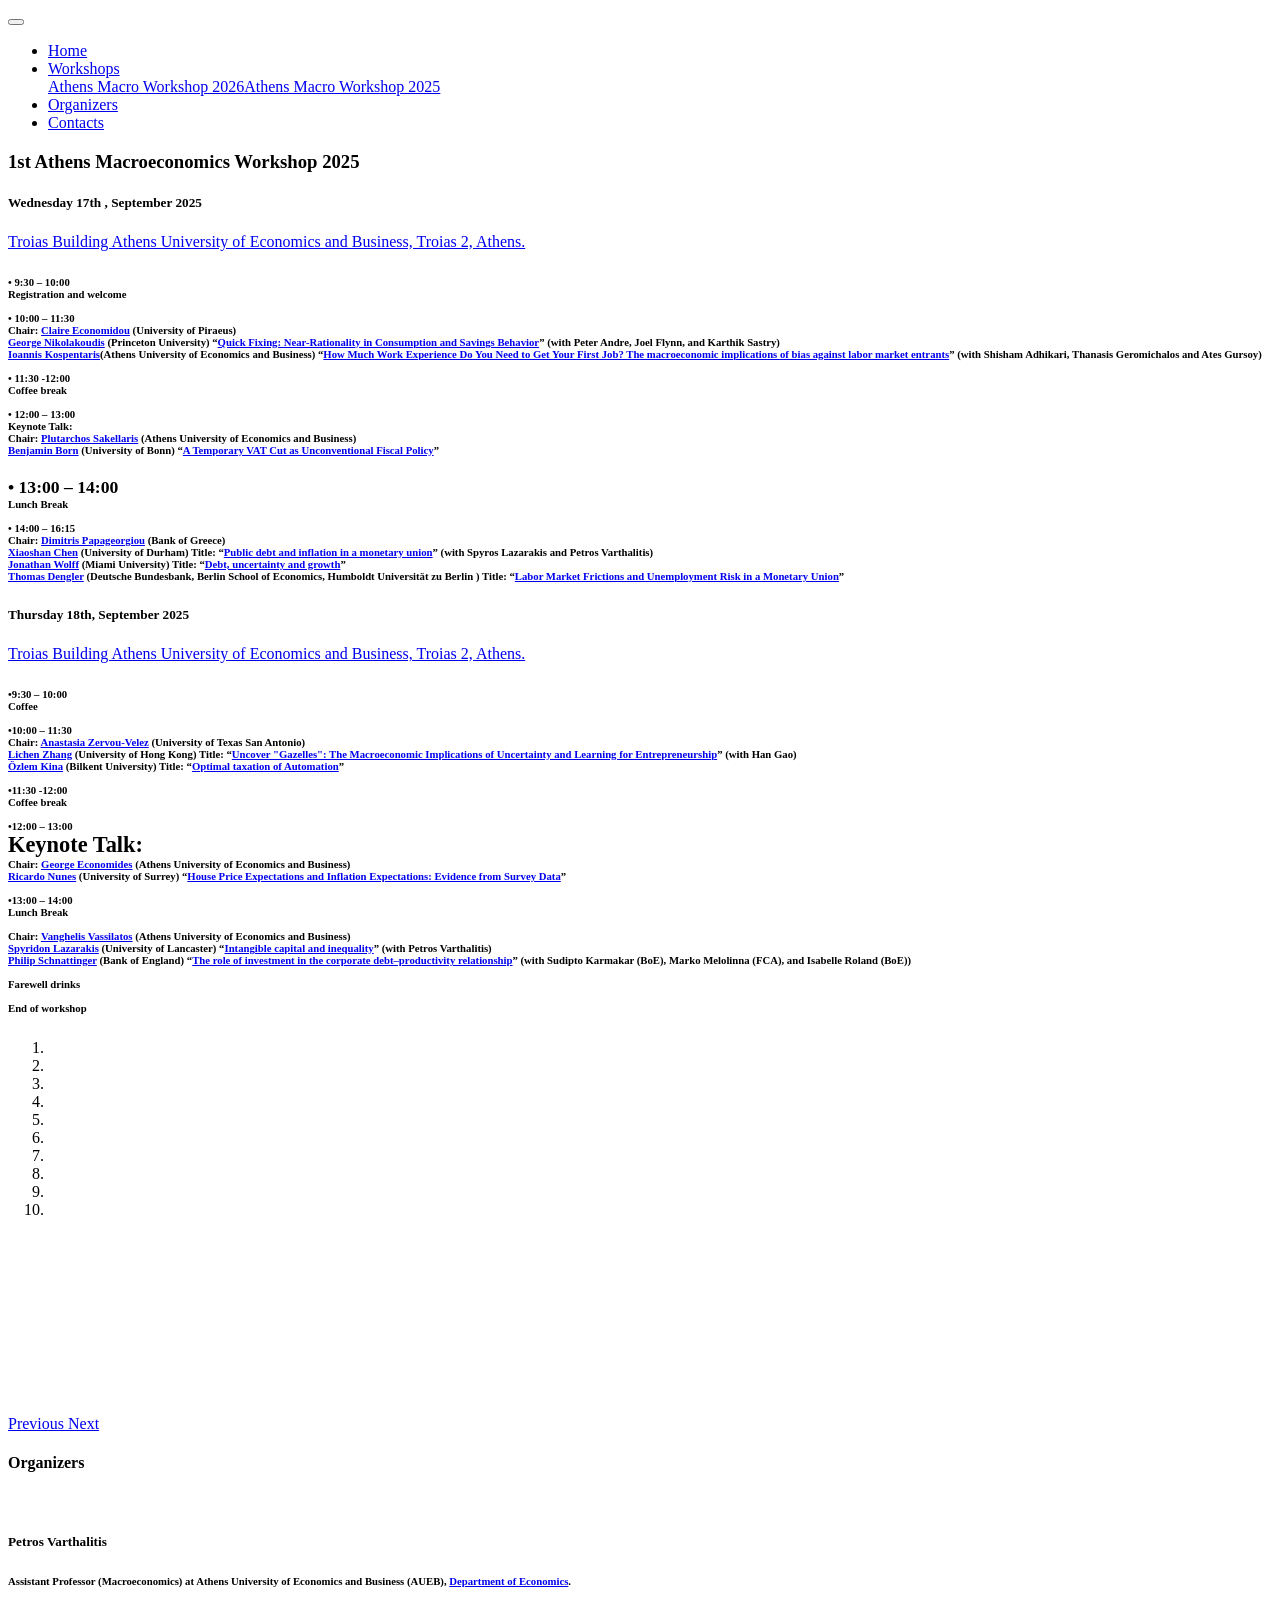
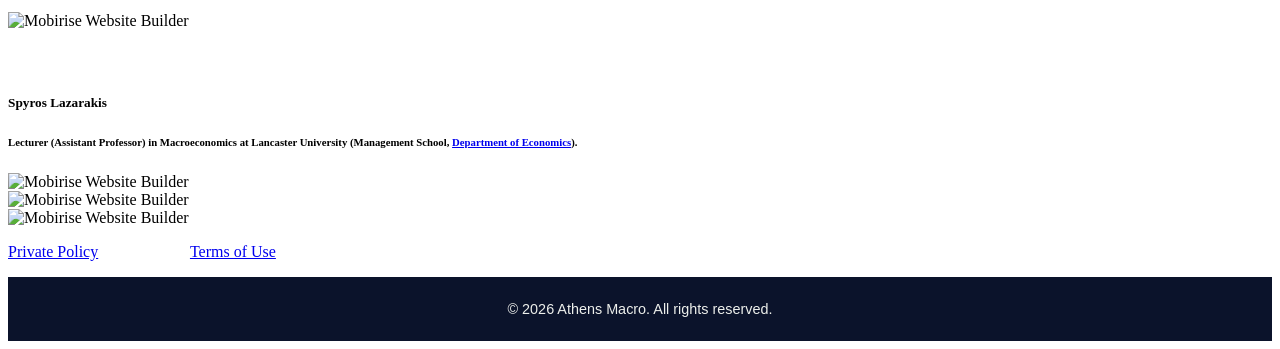
==== commit 1a86ec35: "Update 1st-athens-macroeconomics-workshop.html" ====
--- a/1st-athens-macroeconomics-workshop.html
+++ b/1st-athens-macroeconomics-workshop.html
@@ -26,7 +26,7 @@
   <noscript><link rel="stylesheet" href="https://fonts.googleapis.com/css?family=Inter+Tight:100,200,300,400,500,600,700,800,900,100i,200i,300i,400i,500i,600i,700i,800i,900i&display=swap"></noscript>
   <link rel="preload" href="https://fonts.googleapis.com/css?family=Inter:100,200,300,400,500,600,700,800,900,100i,200i,300i,400i,500i,600i,700i,800i,900i&display=swap" as="style" onload="this.onload=null;this.rel='stylesheet'">
   <noscript><link rel="stylesheet" href="https://fonts.googleapis.com/css?family=Inter:100,200,300,400,500,600,700,800,900,100i,200i,300i,400i,500i,600i,700i,800i,900i&display=swap"></noscript>
-  <link rel="preload" as="style" href="assets/mobirise/css/mbr-additional.css?v=Ad2hNq"><link rel="stylesheet" href="assets/mobirise/css/mbr-additional.css?v=Ad2hNq" type="text/css">
+  <link rel="preload" as="style" href="assets/mobirise/css/mbr-additional.css?v=d8aJVe"><link rel="stylesheet" href="assets/mobirise/css/mbr-additional.css?v=d8aJVe" type="text/css">
 
   
   
@@ -189,9 +189,9 @@
     <div class="container">
         <div class="row justify-content-center">
             <div class="col-12 col-md-10">
-                <div class="carousel slide" id="vpsXvZHBn6" data-ride="carousel" data-bs-ride="carousel" data-interval="4000" data-bs-interval="4000">
+                <div class="carousel slide" id="vpydP40fpq" data-ride="carousel" data-bs-ride="carousel" data-interval="4000" data-bs-interval="4000">
                     <ol class="carousel-indicators">
-                        <li data-slide-to="0" data-bs-slide-to="0" class="active" data-target="#vpsXvZHBn6" data-bs-target="#vpsXvZHBn6"></li><li data-slide-to="1" data-bs-slide-to="1" class="" data-target="#vpsXvZHBn6" data-bs-target="#vpsXvZHBn6"></li><li data-slide-to="2" data-bs-slide-to="2" class="" data-target="#vpsXvZHBn6" data-bs-target="#vpsXvZHBn6"></li><li data-slide-to="3" data-bs-slide-to="3" class="" data-target="#vpsXvZHBn6" data-bs-target="#vpsXvZHBn6"></li><li data-slide-to="4" data-bs-slide-to="4" class="" data-target="#vpsXvZHBn6" data-bs-target="#vpsXvZHBn6"></li><li data-slide-to="5" data-bs-slide-to="5" class="" data-target="#vpsXvZHBn6" data-bs-target="#vpsXvZHBn6"></li><li data-slide-to="6" data-bs-slide-to="6" class="" data-target="#vpsXvZHBn6" data-bs-target="#vpsXvZHBn6"></li><li data-slide-to="7" data-bs-slide-to="7" class="" data-target="#vpsXvZHBn6" data-bs-target="#vpsXvZHBn6"></li><li data-slide-to="8" data-bs-slide-to="8" class="" data-target="#vpsXvZHBn6" data-bs-target="#vpsXvZHBn6"></li><li data-slide-to="9" data-bs-slide-to="9" class="" data-target="#vpsXvZHBn6" data-bs-target="#vpsXvZHBn6"></li>
+                        <li data-slide-to="0" data-bs-slide-to="0" class="active" data-target="#vpydP40fpq" data-bs-target="#vpydP40fpq"></li><li data-slide-to="1" data-bs-slide-to="1" class="" data-target="#vpydP40fpq" data-bs-target="#vpydP40fpq"></li><li data-slide-to="2" data-bs-slide-to="2" class="" data-target="#vpydP40fpq" data-bs-target="#vpydP40fpq"></li><li data-slide-to="3" data-bs-slide-to="3" class="" data-target="#vpydP40fpq" data-bs-target="#vpydP40fpq"></li><li data-slide-to="4" data-bs-slide-to="4" class="" data-target="#vpydP40fpq" data-bs-target="#vpydP40fpq"></li><li data-slide-to="5" data-bs-slide-to="5" class="" data-target="#vpydP40fpq" data-bs-target="#vpydP40fpq"></li><li data-slide-to="6" data-bs-slide-to="6" class="" data-target="#vpydP40fpq" data-bs-target="#vpydP40fpq"></li><li data-slide-to="7" data-bs-slide-to="7" class="" data-target="#vpydP40fpq" data-bs-target="#vpydP40fpq"></li><li data-slide-to="8" data-bs-slide-to="8" class="" data-target="#vpydP40fpq" data-bs-target="#vpydP40fpq"></li><li data-slide-to="9" data-bs-slide-to="9" class="" data-target="#vpydP40fpq" data-bs-target="#vpydP40fpq"></li>
                         
                         
                     </ol>
@@ -250,11 +250,11 @@
                             </div>
                         </div>
                     </div>
-                    <a class="carousel-control carousel-control-prev" role="button" data-slide="prev" data-bs-slide="prev" href="#vpsXvZHBn6">
+                    <a class="carousel-control carousel-control-prev" role="button" data-slide="prev" data-bs-slide="prev" href="#vpydP40fpq">
                         <span class="mobi-mbri mobi-mbri-arrow-prev" aria-hidden="true"></span>
                         <span class="sr-only visually-hidden">Previous</span>
                     </a>
-                    <a class="carousel-control carousel-control-next" role="button" data-slide="next" data-bs-slide="next" href="#vpsXvZHBn6">
+                    <a class="carousel-control carousel-control-next" role="button" data-slide="next" data-bs-slide="next" href="#vpydP40fpq">
                         <span class="mobi-mbri mobi-mbri-arrow-next" aria-hidden="true"></span>
                         <span class="sr-only visually-hidden">Next</span>
                     </a>
@@ -381,7 +381,7 @@
     <div class="container">
         <div class="media-container-row align-center mbr-white">
             <div class="col-12">
-                <p class="mbr-text mb-0 mbr-fonts-style display-7"><a href="https://www.termsfeed.com/live/a82074e5-28b6-4937-a4f8-85d47e8e4d91" class="text-primary" target="_blank">Private Policy</a>&nbsp; &nbsp; &nbsp; &nbsp; &nbsp; &nbsp; &nbsp; &nbsp; &nbsp; &nbsp; &nbsp; &nbsp;<a href="https://www.termsfeed.com/live/4482e47e-8bb1-4803-ac8a-3eee55cf2de8" class="text-primary" target="_blank">Terms of Use</a></p>
+                <p class="mbr-text mb-0 mbr-fonts-style display-4"><a href="https://www.termsfeed.com/live/f6b6027e-f483-410d-86ce-0c783d43e9f4" class="text-primary" target="_blank">Private Policy</a>&nbsp; &nbsp; &nbsp; &nbsp; &nbsp; &nbsp; &nbsp; &nbsp; &nbsp; &nbsp; &nbsp; &nbsp;<a href="https://www.termsfeed.com/live/ecc73392-2d38-4737-b298-2814ad4ea299" class="text-primary" target="_blank">Terms of Use</a></p>
             </div>
         </div>
     </div>
@@ -393,7 +393,7 @@
 </footer>
 
 <!-- Το κρυφό input για τα cookies -->
-<input name="cookieData" type="hidden" data-cookie-cookiesAlertType='1' data-cookie-customDialogSelector='null' data-cookie-colorText='#edefeb' data-cookie-colorBg='rgb(11, 19, 43)' data-cookie-opacityOverlay='0' data-cookie-bgOpacity='100' data-cookie-textButton='GOT IT' data-cookie-rejectText='REJECT' data-cookie-colorButton='#0082e3' data-cookie-rejectColor='#ffffff' data-cookie-colorLink='#0082e3' data-cookie-underlineLink='true' data-cookie-text="We use cookies to give you the best experience as specified in the <a href='https://termsfeed.com'>cookie policy</a>.">
+<input name="cookieData" type="hidden" data-cookie-cookiesAlertType='1' data-cookie-customDialogSelector='null' data-cookie-colorText='#edefeb' data-cookie-colorBg='rgb(11, 19, 43)' data-cookie-opacityOverlay='0' data-cookie-bgOpacity='100' data-cookie-textButton='GOT IT' data-cookie-rejectText='REJECT' data-cookie-colorButton='#0082e3' data-cookie-rejectColor='#ffffff' data-cookie-colorLink='#0082e3' data-cookie-underlineLink='true' data-cookie-text="We use cookies to give you the best experience as specified in the <a href='https://www.termsfeed.com/live/39bddd71-6520-47e6-a524-7f57f55f70a0'>cookies policy</a>.">
 
 <!-- Τα απαραίτητα scripts της σελίδας -->
 <script src="assets/bootstrap/js/bootstrap.bundle.min.js"></script>  
@@ -403,6 +403,5 @@
 <script src="assets/ytplayer/index.js"></script>  
 <script src="assets/dropdown/js/navbar-dropdown.js"></script>  
 <script src="assets/theme/js/script.js"></script>
-
   </body>
-</html>+</html>
